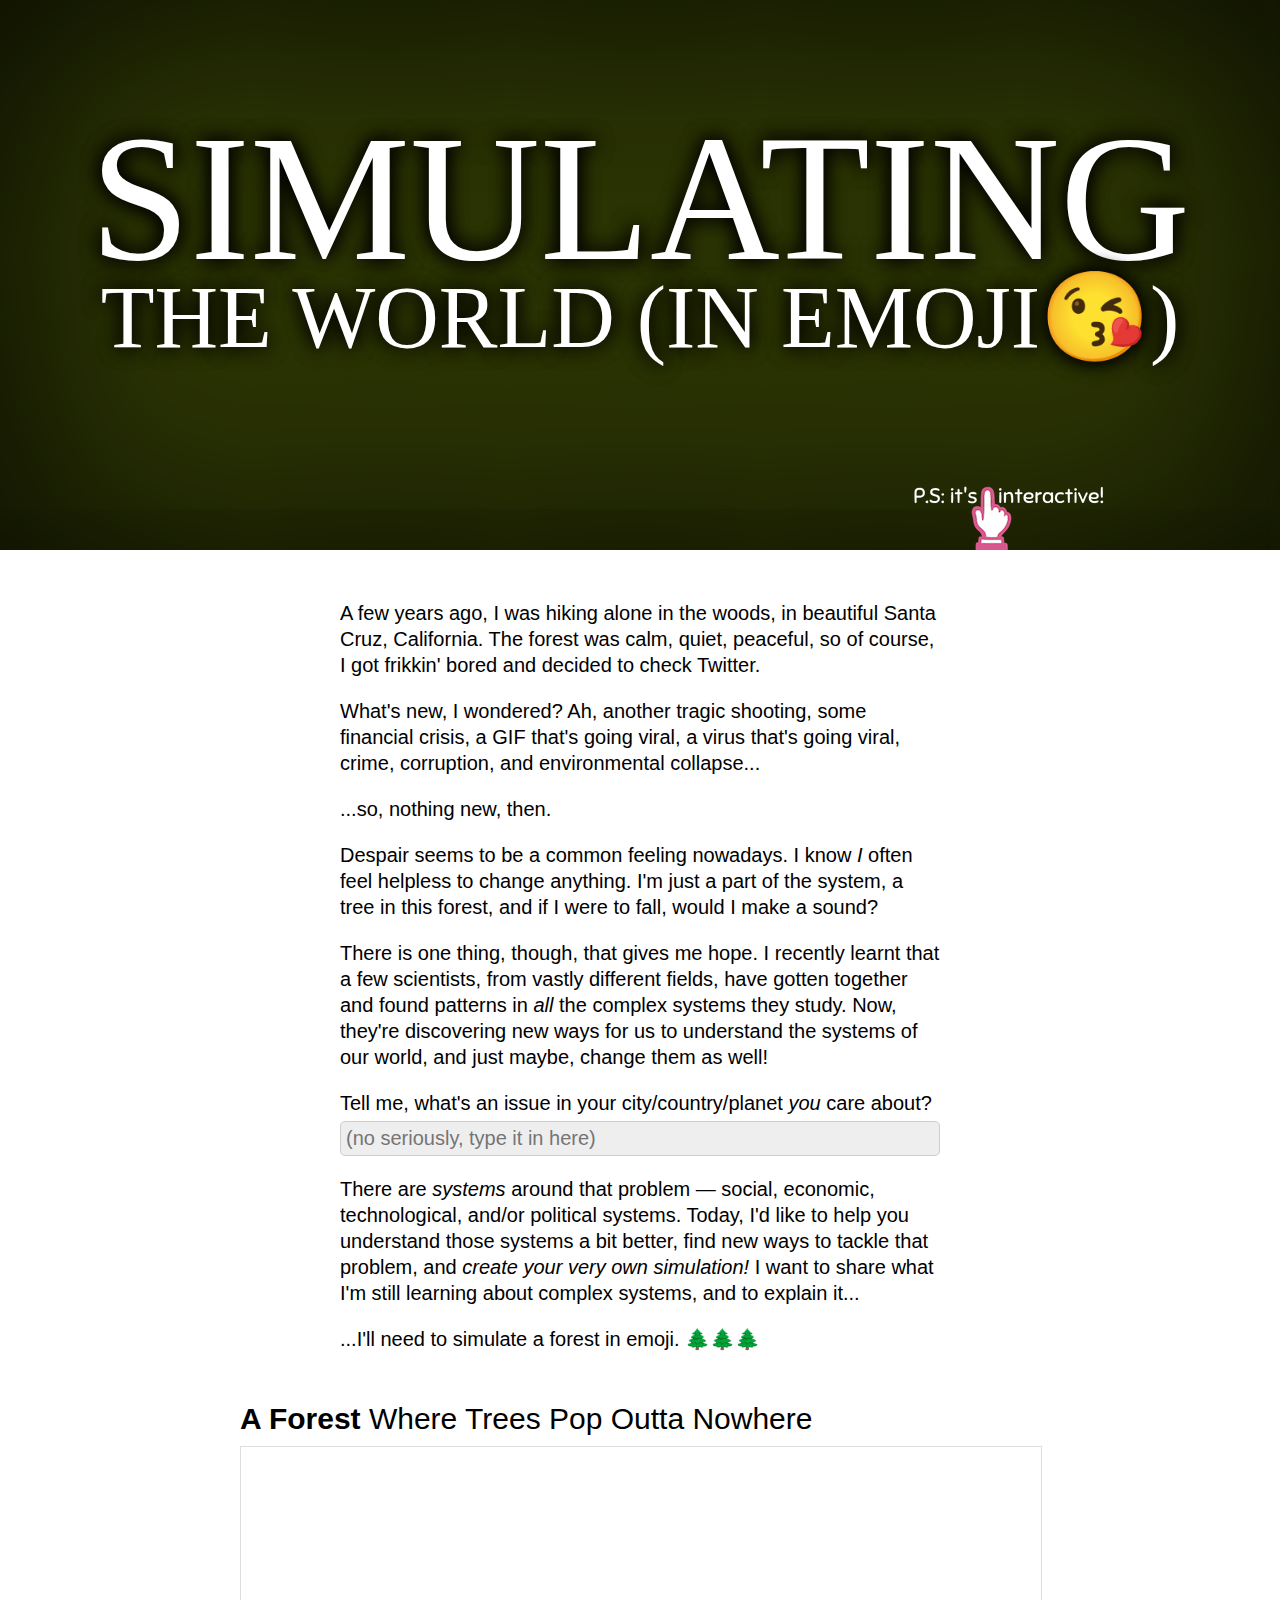
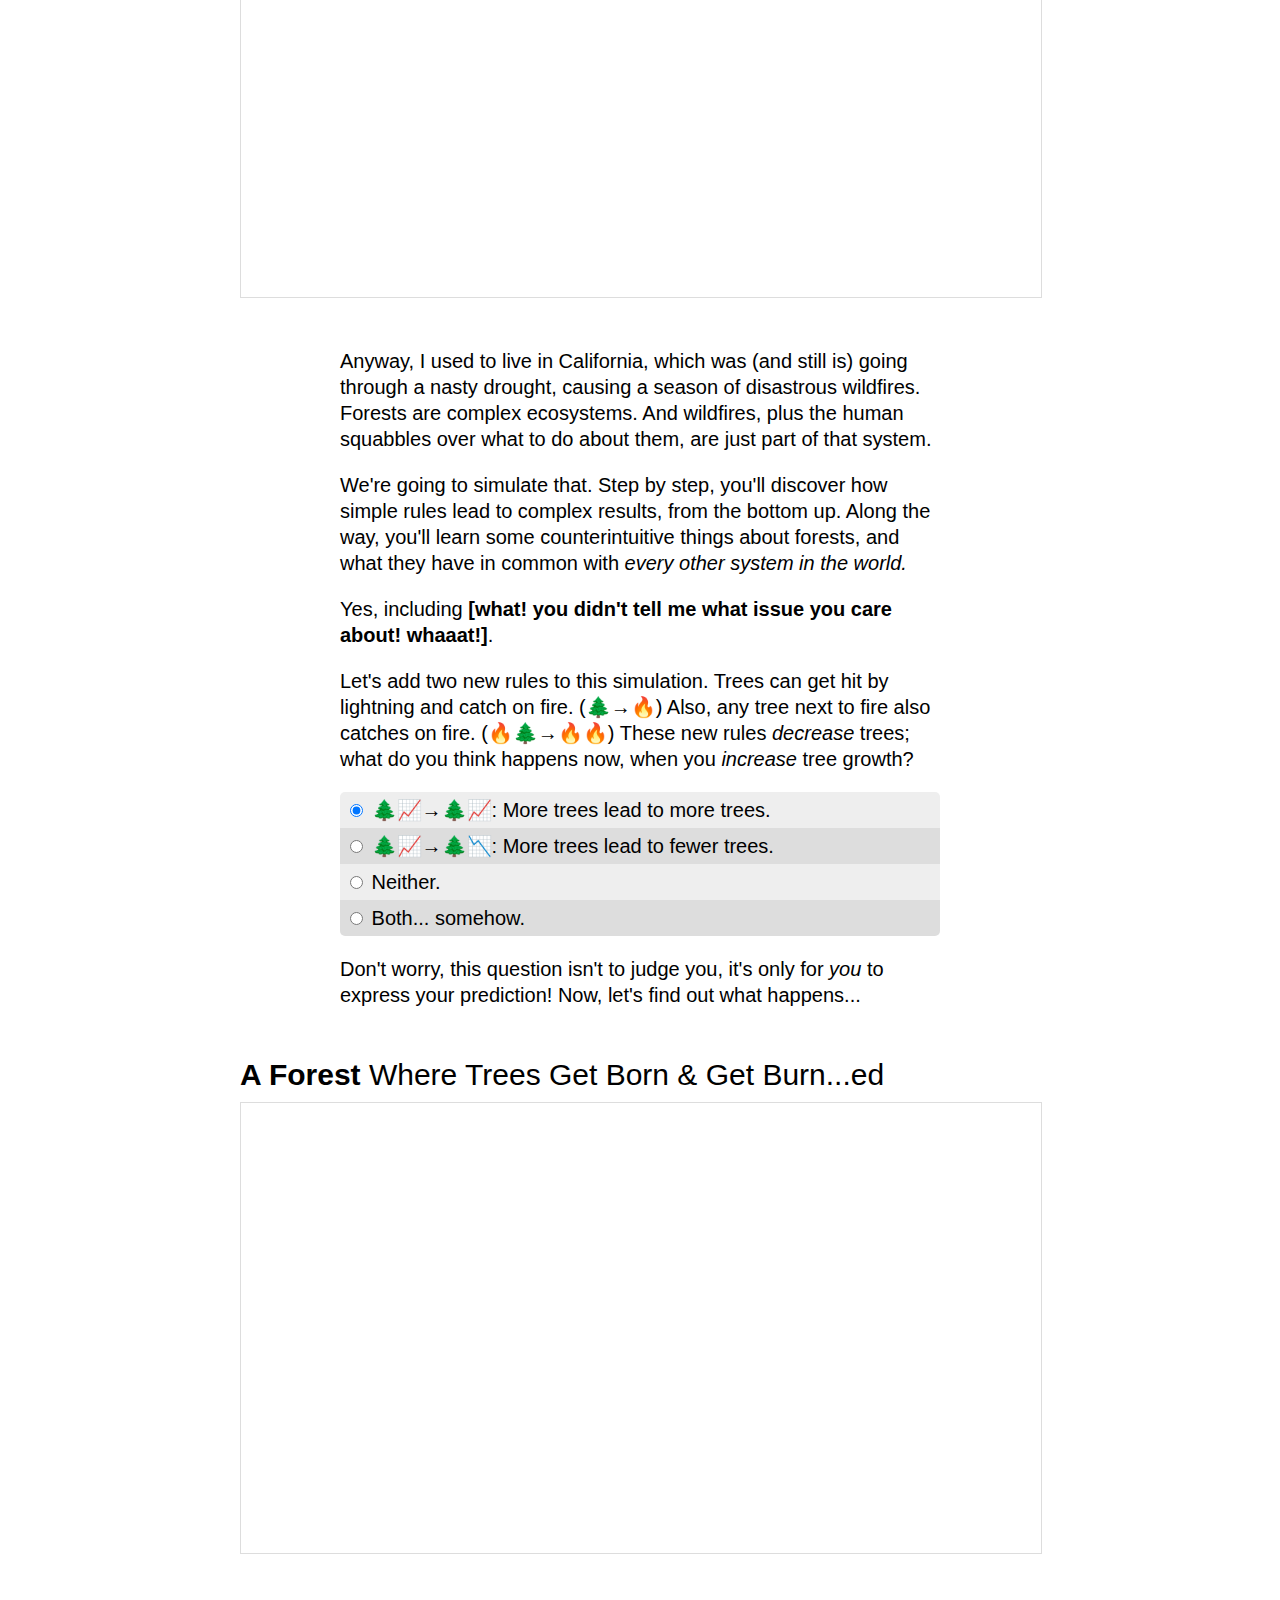
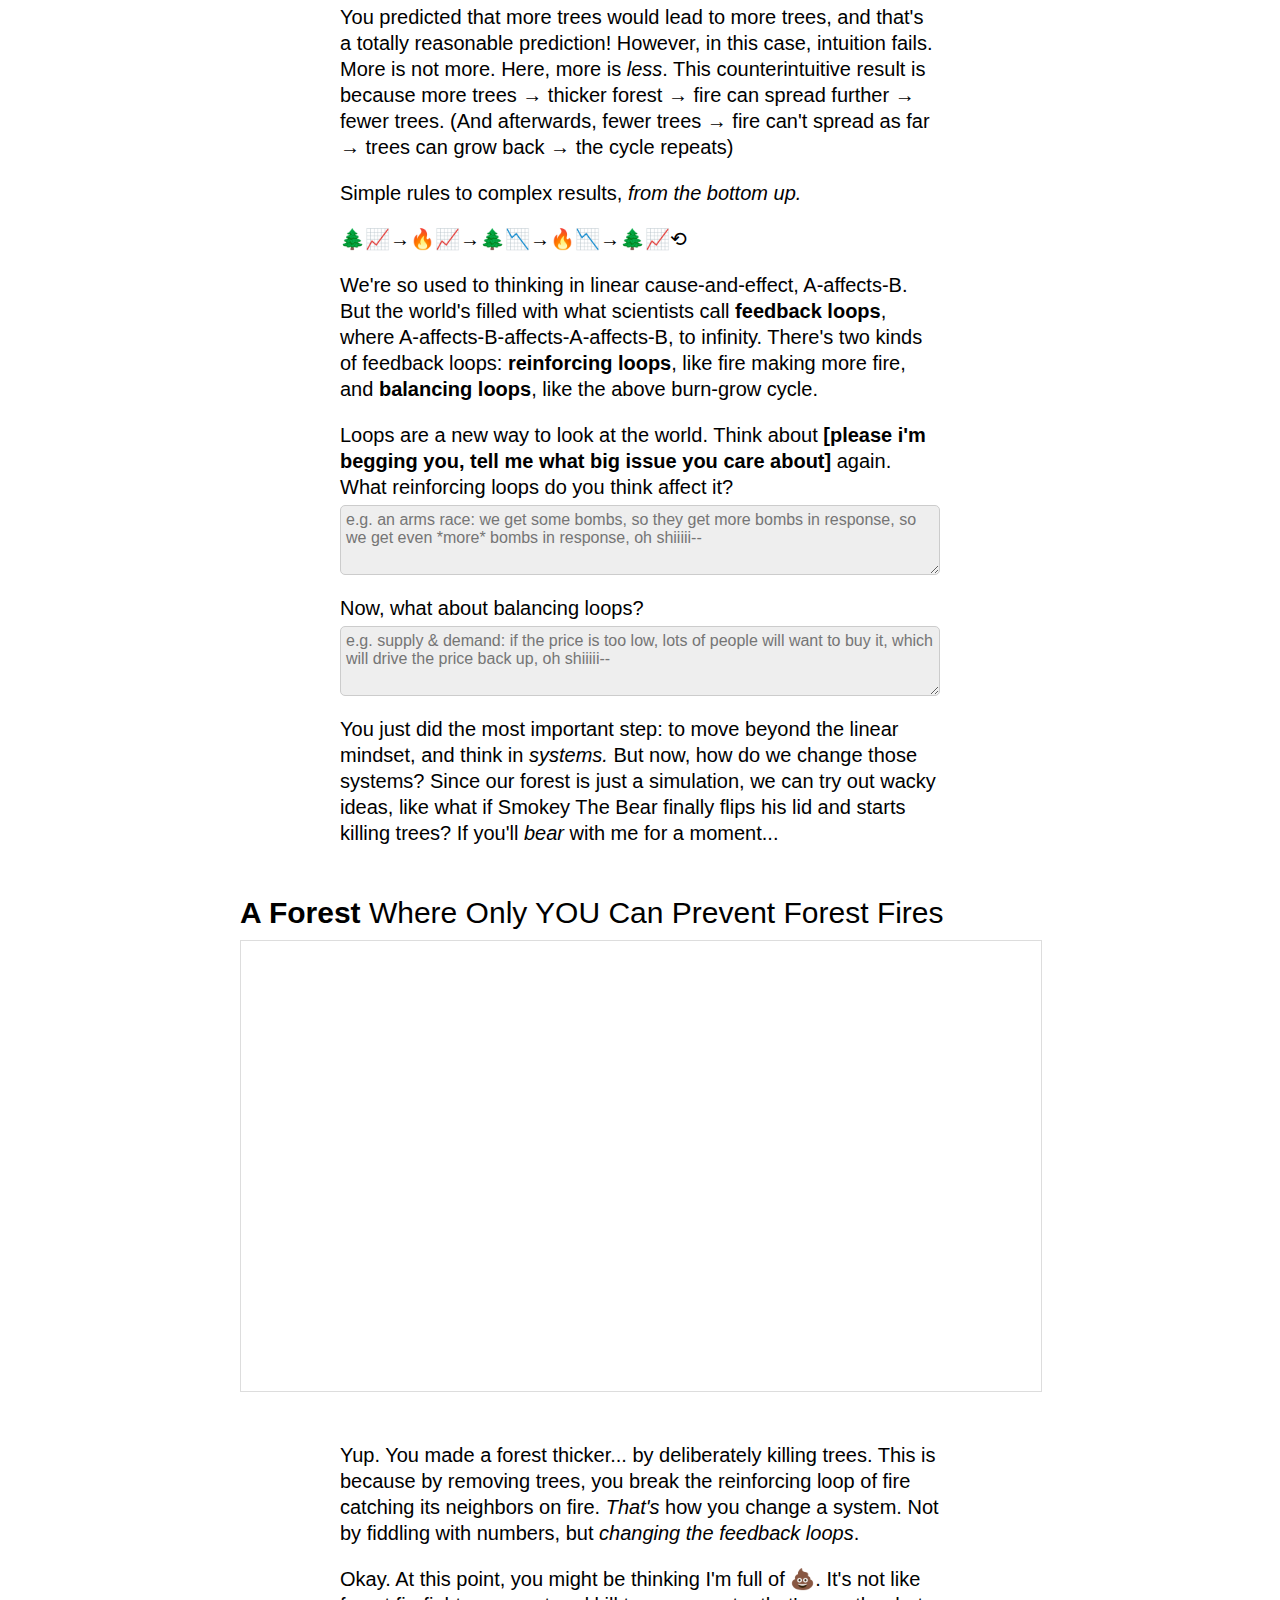
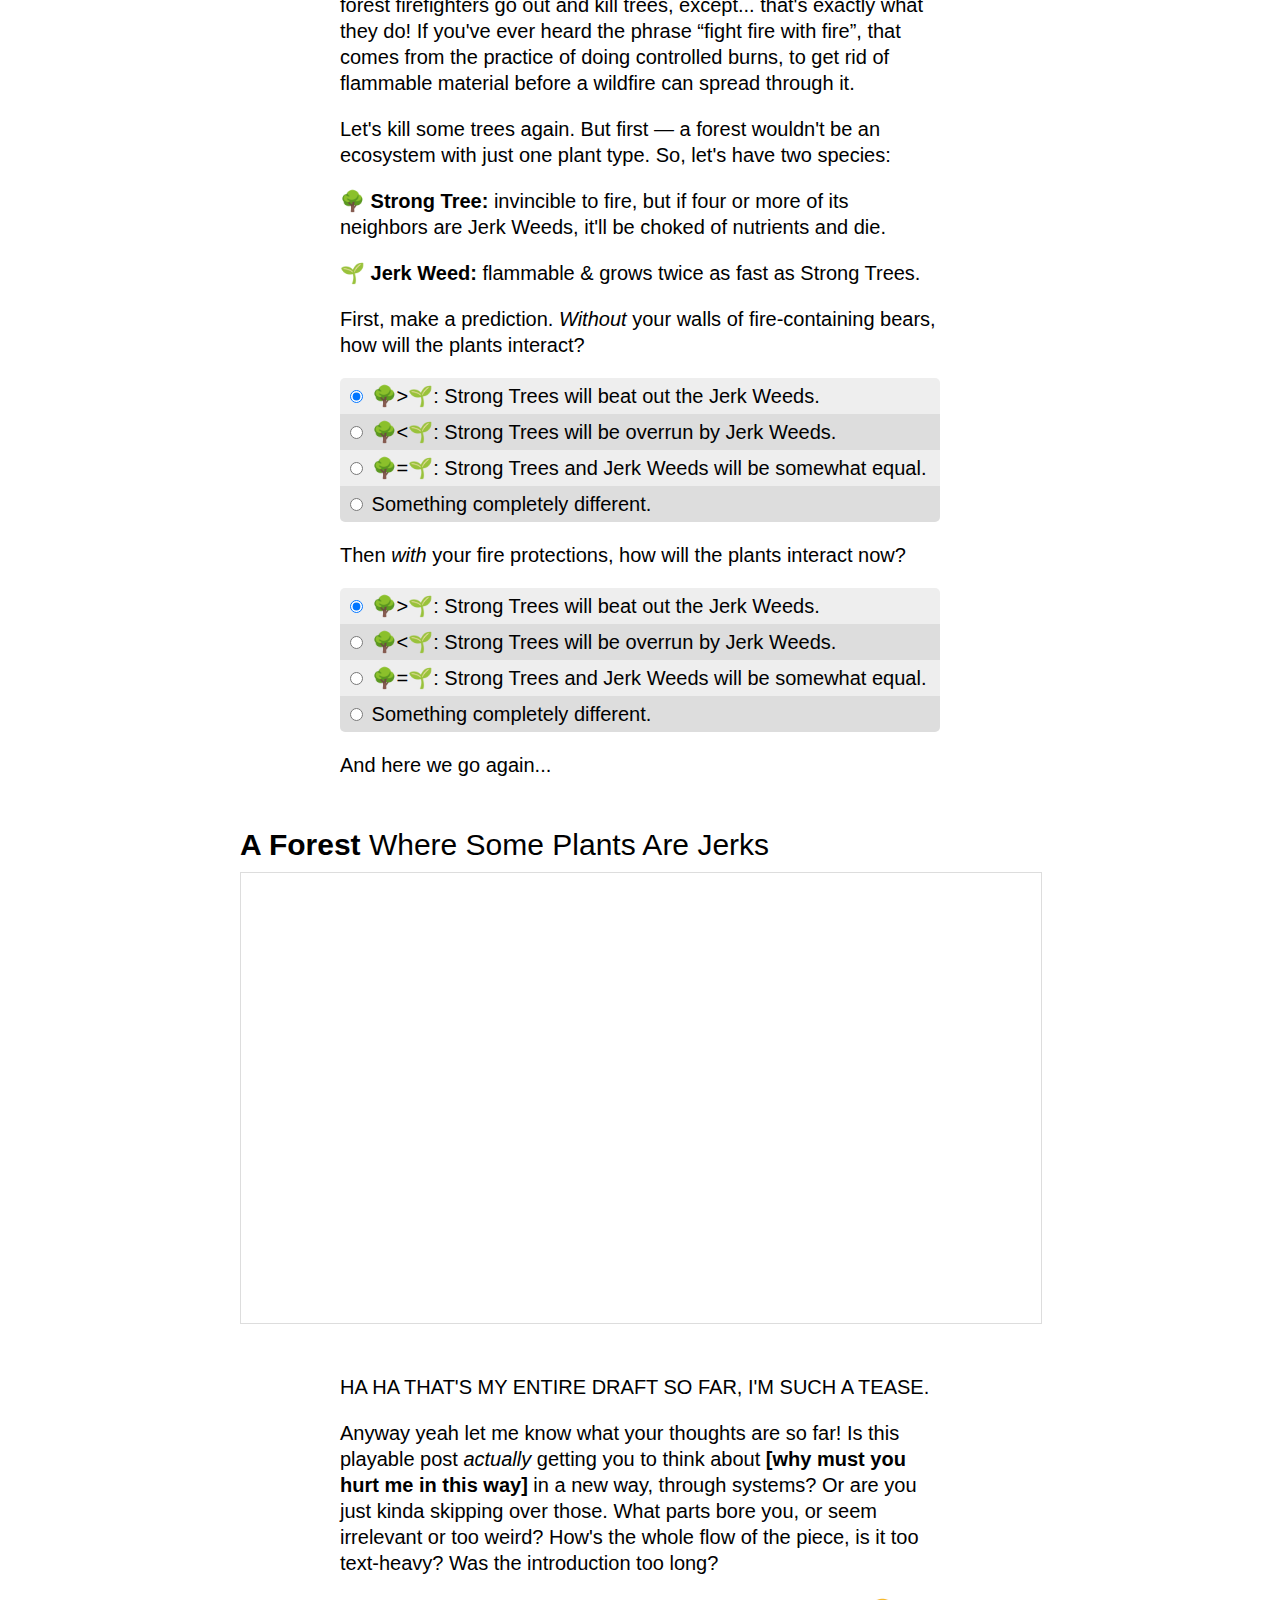
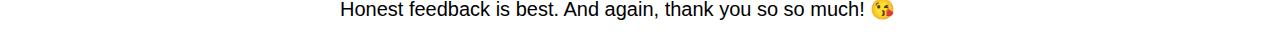
==== index.html @ 1e03908c "play is meta too, and ALL SIMS UPDATED" ====
<!doctype>
<html>
<head>
	
	<!-- Meta -->
	<!--title>See the Forest for the Trees</title-->
	<title>Simulating The World (In Emoji)</title>
	<meta content="text/html;charset=utf-8" http-equiv="Content-Type">
	<meta content="utf-8" http-equiv="encoding">
	<link rel="icon" type="image/png" href="favicon.png">

	<!-- Styles -->
	<link rel="stylesheet" type="text/css" href="styles/index.css">

</head>
<body>

<!-- SPLASH SCREEN -->
<div class="splash" style="background: hsla(72, 87%, 11%, 1);">
	
	<iframe src="model?local=splash/intro&controls=no"></iframe>
	<div style="width:100%; height:100%; box-shadow: inset 0 0 200px rgba(0,0,0,1);"></div>

	<!--div style="font-size:125px; top:130px;">
		SEE THE FOREST
	</div>
	<div style="font-size:90px; top:250px;">
		FOR THE TREES
	</div-->

	<div style="font-size: 180px;top: 95px;">
		SIMULATING
	</div>
	<div style="font-size: 88px;top: 265px;">
		THE WORLD
		(IN EMOJI😘)
	</div>

	<div id="splash_hand_container">
		<div id="splash_hand"></div>
	</div>

</div>

<!-- MAIN ESSAY -->
<div class="words">

<p>
A few years ago, I was hiking alone in the woods,
in beautiful Santa Cruz, California.
The forest was calm, quiet, peaceful, so of course,
I got frikkin' bored and decided to check Twitter.
</p>

<p>
What's new, I wondered?
Ah, another tragic shooting,
some financial crisis,
a GIF that's going viral,
a virus that's going viral,
crime, corruption, and environmental collapse...
</p>

<p>
...so, nothing new, then.
</p>

<!--

IS THE INTRO TOO LONG?
Try long first, then cut down.
Cut it IF "too long" OR doesn't react emotionally, ground it emotionally.

-->

<p>
Despair seems to be a common feeling nowadays.
I know <i>I</i> often feel helpless to change anything.
I'm just a part of the system,
a tree in this forest, and if I were to fall,
would I make a sound?
</p>

<p>
There is one thing, though, that gives me hope.
I recently learnt that a few scientists, from vastly different fields,
have gotten together and found patterns
in <i>all</i> the complex systems they study.
Now, they're discovering new ways for us
to understand the systems of our world,
and just maybe, change them as well!
</p>

<p>
Tell me, what's an issue in your city/country/planet <i>you</i> care about?
<br>
<input type="text"
	name="your_issue" class="reader_input"
	placeholder="(no seriously, type it in here)"></input>
</p>

<p>
There are <i>systems</i> around that problem &mdash;
social, economic, technological, and/or political systems.
Today, I'd like to help you understand those systems a bit better,
find new ways to tackle that problem,
and <i>create your very own simulation!</i>
I want to share what I'm still learning about complex systems,
and to explain it...
</p>

<p>
...I'll need to simulate a forest in emoji.
🌲🌲🌲
</p>

</div>

<div class="example">
	<div id="title">
		<b>A Forest</b> Where Trees Pop Outta Nowhere
	</div>
	<iframe src="model?local=forest/0_growth&save=no"></iframe>
</div>

<div class="words">

<p>
Anyway, I used to live in California,
which was (and still is) going through a nasty drought,
causing a season of disastrous wildfires.
Forests are complex ecosystems.
And wildfires,
plus the human squabbles over what to do about them,
are just part of that system.
</p>

<p>
We're going to simulate that.
Step by step,
you'll discover how simple rules lead to complex results,
from the bottom up.
<!--<b>“Emergence”</b>,
as it's called.-->
Along the way,
you'll learn some counterintuitive things about
forests, and what they have in common with
<i>every other system in the world.</i>
</p>

<p>
Yes, including
<span name="your_issue" class="reader_output"
	placeholder="<b>[what! you didn't tell me what issue you care about! whaaat!]</b>"></span>.
</p>

<p>
Let's add two new rules to this simulation.
Trees can get hit by lightning and catch on fire.
(🌲&rarr;🔥)
Also, any tree next to fire also catches on fire.
(🔥🌲&rarr;🔥🔥)
These new rules <i>decrease</i> trees;
what do you think happens now, when you <i>increase</i> tree growth?
</p>

<form name="predict_fire" class="reader_choice">
<label>
	<input type="radio" name="prediction" value="more" checked>
	🌲📈&rarr;🌲📈: More trees lead to more trees.
</label>
<label>
	<input type="radio" name="prediction" value="less">
	🌲📈&rarr;🌲📉: More trees lead to fewer trees.
</label>
<label>
	<input type="radio" name="prediction" value="none">
	Neither.
</label>
<label>
	<input type="radio" name="prediction" value="both">
	Both... somehow.
</label>
</form>

</p>

<p>
Don't worry, this question isn't to judge you,
it's only for <i>you</i> to express your prediction!
Now, let's find out what happens...
</p>

</div>

<div class="example">
	<div id="title">
		<b>A Forest</b> Where Trees Get Born &amp; Get Burn...ed
	</div>
	<!--div id="description">
		Meow
	</div-->
	<iframe src="model?local=forest/1_fire&save=no"></iframe>
</div>

<div class="words">

<!--

Here's the format:
1. reflect on prediction
2. new idea
3. apply idea // prediction or freeform text.

-->

<p name="predict_fire" class="reader_reflect">

<span value="more">
You predicted that more trees would lead to more trees,
and that's a totally reasonable prediction!
However, in this case, intuition fails.
More is not more.
Here, more is <i>less</i>.
This counterintuitive result is because
more trees &rarr;
thicker forest &rarr;
fire can spread further &rarr;
fewer trees.
(And afterwards,
fewer trees &rarr;
fire can't spread as far &rarr;
trees can grow back &rarr;
the cycle repeats)
</span>

<span value="less">
You said that more trees would lead to <i>fewer</i> trees.
Clever! However, your prediction only came half-true.
I assume you figured out that
more trees &rarr;
thicker forest &rarr;
fire can spread further &rarr;
fewer trees.
But this logic goes further:
fewer trees &rarr;
fire can't spread as far &rarr;
trees can grow back &rarr;
the cycle repeats,
and the higher the growth rate,
the more extreme the cycle is.
</span>

<span value="none">
You predicted that more trees would lead to...
neither more trees nor fewer trees.
Heh, you must've thought I was giving you a trick question.
Well, I mean, I was.
Anyway, it turns out increasing the growth rate
would create a cycle of more <i>and</i> less trees.
More trees &rarr;
thicker forest &rarr;
fire spreads further &rarr;
fewer trees &rarr;
fire spreads less &rarr;
more trees grow back &rarr;
repeat cycle.
</span>

<span value="both">
You predicted that more trees would lead to...
both more <i>and</i> less trees?
That makes no sense.
And yet, you're totally right!
Increasing the growth rate
creates a cycle of more <i>and</i> less trees.
More trees &rarr;
thicker forest &rarr;
fire spreads further &rarr;
fewer trees &rarr;
fire spreads less &rarr;
more trees grow back &rarr;
the cycle repeats,
and the higher the growth rate,
the more extreme the cycle is.
</span>

</p>

<p>
Simple rules to complex results, <i>from the bottom up.</i>
</p>

<p>
🌲📈&rarr;🔥📈&rarr;🌲📉&rarr;🔥📉&rarr;🌲📈⟲
</p>

<p>
We're so used to thinking in linear cause-and-effect,
A-affects-B.
But the world's filled
with what scientists call <b>feedback loops</b>,
where A-affects-B-affects-A-affects-B, to infinity.
There's two kinds of feedback loops:
<b>reinforcing loops</b>,
like fire making more fire,
and
<b>balancing loops</b>,
like the above burn-grow cycle.
</p>

<p>
Loops are a new way to look at the world.
Think about <span name="your_issue" class="reader_output"
	placeholder="<b>[please i'm begging you, tell me what big issue you care about]</b>"></span> again.
What reinforcing loops do you think affect it?
<br>
<textarea style="font-size:16px; height:70px;"
	name="reinforcing_loop" class="reader_input"
	placeholder="e.g. an arms race: we get some bombs, so they get more bombs in response, so we get even *more* bombs in response, oh shiiiii--"></textarea>
</p>

<p>
Now, what about balancing loops?
<br>
<textarea style="font-size:16px; height:70px;"
	name="balancing_loop" class="reader_input"
	placeholder="e.g. supply & demand: if the price is too low, lots of people will want to buy it, which will drive the price back up, oh shiiiii--"></textarea>
</p>
</p>

<p>
You just did the most important step:
to move beyond the linear mindset, and think in <i>systems.</i>
But now, how do we change those systems?
Since our forest is just a simulation, we can try out wacky ideas,
like what if Smokey The Bear finally flips his lid and starts killing trees?
If you'll <i>bear</i> with me for a moment...
</p>

</div>

<div class="example">
	<div id="title">
		<b>A Forest</b> Where Only YOU Can Prevent Forest Fires
	</div>
	<iframe src="model?local=forest/2_bears&save=no"></iframe>
</div>

<div class="words">

<p>
Yup.
You made a forest thicker...
by deliberately killing trees.
This is because by removing trees,
you break the reinforcing loop of
fire catching its neighbors on fire.
<i>That's</i> how you change a system.
Not by fiddling with numbers,
but <i>changing the feedback loops</i>.
</p>

<p>
Okay. At this point, you might be thinking I'm full of 💩.
It's not like forest firefighters
go out and kill trees,
except... that's exactly what they do!
If you've ever heard the phrase
“fight fire with fire”,
that comes from the practice of
doing controlled burns,
to get rid of flammable material
before a wildfire can spread through it.
</p>

<p>
Let's kill some trees again.
But first &mdash;
a forest wouldn't be an ecosystem with just one plant type.
So, let's have two species:
</p>

<p>
🌳 <b>Strong Tree:</b>
invincible to fire, but if four or more of its neighbors are Jerk Weeds,
it'll be choked of nutrients and die.
</p>

<p>
🌱 <b>Jerk Weed:</b>
flammable &amp; grows twice as fast as Strong Trees.
</p>

<p>
First, make a prediction.
<i>Without</i> your walls of fire-containing bears, how will the plants interact?
</p>

<form name="predict_species_1" class="reader_choice">
<label>
	<input type="radio" name="prediction" value="tree" checked>
	🌳&gt;🌱: Strong Trees will beat out the Jerk Weeds.
</label>
<label>
	<input type="radio" name="prediction" value="weed">
	🌳&lt;🌱: Strong Trees will be overrun by Jerk Weeds.
</label>
<label>
	<input type="radio" name="prediction" value="same">
	🌳=🌱: Strong Trees and Jerk Weeds will be somewhat equal.
</label>
<label>
	<input type="radio" name="prediction" value="what">
	Something completely different.
</label>
</form>

<p>
Then <i>with</i> your fire protections,
how will the plants interact now?
</p>

<form name="predict_species_2" class="reader_choice">
<label>
	<input type="radio" name="prediction" value="tree" checked>
	🌳&gt;🌱: Strong Trees will beat out the Jerk Weeds.
</label>
<label>
	<input type="radio" name="prediction" value="weed">
	🌳&lt;🌱: Strong Trees will be overrun by Jerk Weeds.
</label>
<label>
	<input type="radio" name="prediction" value="same">
	🌳=🌱: Strong Trees and Jerk Weeds will be somewhat equal.
</label>
<label>
	<input type="radio" name="prediction" value="what">
	Something completely different.
</label>
</form>

<p>
And here we go again...
</p>

</div>

<div class="example">
	<div id="title">
		<b>A Forest</b> Where Some Plants Are Jerks
	</div>
	<iframe src="model?local=forest/3_plants&save=no"></iframe>
</div>

<div class="words">

<p>
HA HA THAT'S MY ENTIRE DRAFT SO FAR, I'M SUCH A TEASE.
</p>

<p>
Anyway yeah let me know what your thoughts are so far!
Is this playable post <i>actually</i> getting you to think about
<span name="your_issue" class="reader_output"
	placeholder="<b>[why must you hurt me in this way]</b>"></span>
in a new way, through systems?
Or are you just kinda skipping over those.
What parts bore you, or seem irrelevant or too weird?
How's the whole flow of the piece, is it too text-heavy?
Was the introduction too long?
</p>

<p>
Honest feedback is best.
And again, thank you so so much! 😘
</p>

</div>

<!--

<p>
[your prediction for WITHOUT you]
<br>
Simulations to do what the human head can't.
</p>

<p>
[word: SELF-ORGANIZATION. From the bottom up. Schools of fish, etc.]
</p>

<p>
[your prediction for WITH you]
<br>
THIS IS AN ACTUAL PROBLEM FOREST FIREFIGHTERS FACE.
<br>
Tradeoffs in policy, through simulation and modeling.
</p>

<p>
[So far, just playing WITHIN Sim, now play WITH sim. 
We're getting close to you being able to MAKE YOUR OWN SIM OF _X_.
Get practice creating solutions,
and understanding what loops you'd be breaking,
or changing, how it ripples through the system.]
</p>

</div>

<div class="example">
	<div id="title">
		<b>A Forest</b> Where Someone Put You In Charge, Good Luck
	</div>
	<iframe src="mode?local=forest&save=no"></iframe>
</div>

<div class="words">

<p>
meow
</p>

<p>
meow
</p>

</div>

<!-- DIVERSE EXAMPLES ->
<div class="example">
	<iframe src="mode?local=forest&save=no"></iframe>
</div>

<div class="words">

<p>
meow
</p>

<p>
meow
</p>

<!-- THE BIG DAMN SANDBOX ->
<div class="example">
	<iframe src="mode?local=forest&save=no"></iframe>
</div>

<div class="words">

<p>
meow
</p>

<p>
meow
</p>


</div>

<!--

NEXT UP:

- create your own solutions!
- a bunch of diverse examples, apply what you've learnt again. // also, some FUN examples.
- A form to reflect on everything you've written // local interactions FIRST.
- THE SANDBOX
- Hype-kill. Some thoughts tying together everything, From The Bottom Up.
- PD & Patreon: From the Bottom Up
- Thanks & Further Reading, Press and Stuff.

// Save If It Starts Paused...
// If you could take snapshots
// and have directional movement & detection
// the simulations could be a LOT more powerful.

-->

</body>
</html>

<!-- SCRIPTS -->
<script src="scripts/index.js"></script>
---- styles/index.css ----
body{
	margin:0;

	font-family: Helvetica, Arial, sans-serif;
	font-weight: 100;
	font-size: 20px;
	font-weight: 100;

}

b, strong{
	font-weight: bold;
}

/** THE TITLE **/
.splash{

	background: #000;
	overflow: hidden;

	position: relative;
	width: 100%;
	height: 550px;
	margin-bottom: 50px;

}
.splash > div{
	
	width: 100%;
	min-width: 960px;
	position: absolute;
	height: 1em;

	color: #fff;
	text-align: center;
	font-family: 'Sniglet';

	text-shadow: 0px 0px 20px #000, 0px 0px 20px #000;

	pointer-events:none;

}
.splash > iframe{
	position: absolute;
	left:-25px;
	width: 1500px;
	height: 100%;
	border: none;
}
#splash_hand_container{
	bottom: 0;
    height: 75px;
}
#splash_hand{
	margin: 0 auto;
    width: 200px;
    height: 75px;
    background: url(its_interactive.png);
    position: relative;
    left: 370px;
}

/** THE ESSAY **/
.words{
	width: 600px;
	margin: 25px auto;
	line-height: 1.3em;
}

/** QUESTIONS **/
.words .reader_input{
	width: 100%;
	font-family: Helvetica, Arial, sans-serif;
	background: #eee;
	font-size: 20px;
	font-weight: 100;
	padding: 5px;
	border: 1px solid #ccc;
	border-radius: 5px;
	color:#333;
	margin-top:5px;
}
.words .reader_choice{
	overflow: hidden;
	border-radius: 5px;
}
.words .reader_choice label{
	display: block;
	width: 100%;
	padding: 5px;
	cursor: pointer;
}
.words .reader_choice label:nth-child(odd){
	background: #eee;
}
.words .reader_choice label:nth-child(even){
	background: #ddd;
}
.words .reader_reflect span:nth-child(n+2){
	display: none;
}

/** EXAMPLES **/
.example{
	width: 800px;
	margin: 50px auto;
}
.example div#title{
	font-size: 30px;
}
.example div#description, .example div#afterword{
	font-size: 17px;
	color: #888;
	margin: 5px 0 15px 0;
	line-height: 1.5em;
}
.example div#description > div{
	height: 10px;
}
.example iframe{
	width: 800px;
	height: 450px;
	border: 1px solid #ddd;
	display: block;
	margin: 0;
	margin-top: 10px;
}

/** THE HEADERS **/
.fancy_header{
	width:100%;
	height: 1em;
	padding: 30px 0 50px 0;
	background:#000;
	color:#fff;
	text-align:center;
	font-size: 50px;
	margin: 50px 0;
	font-family: 'Sniglet';
}

/** CREDITS **/
#credits{
	background:#222;
	width:100%;
	height:500px;
}

/** SOCIAL **/
#social{
	background: #eee;
	width:100%;
	height:100px;
}


/** JOKE **/
#joke_divider{
	margin-bottom:1000px;
}
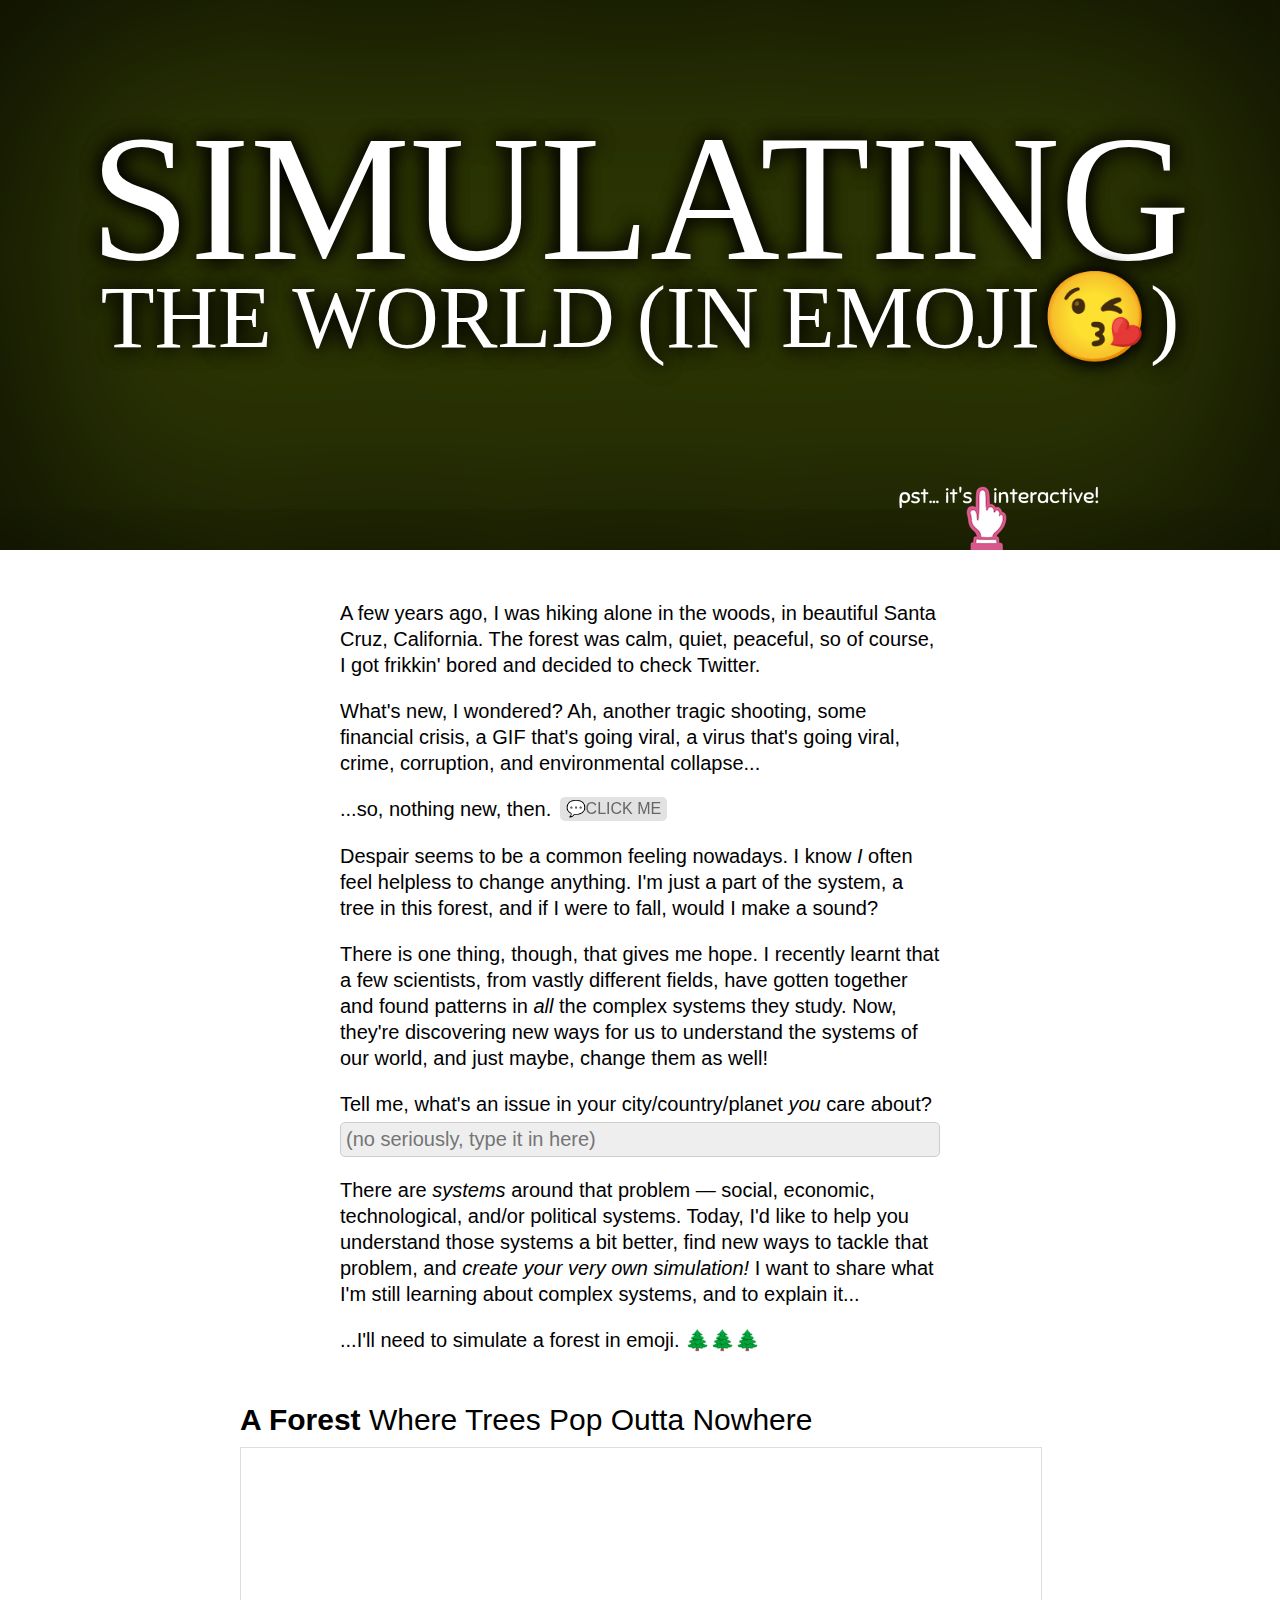
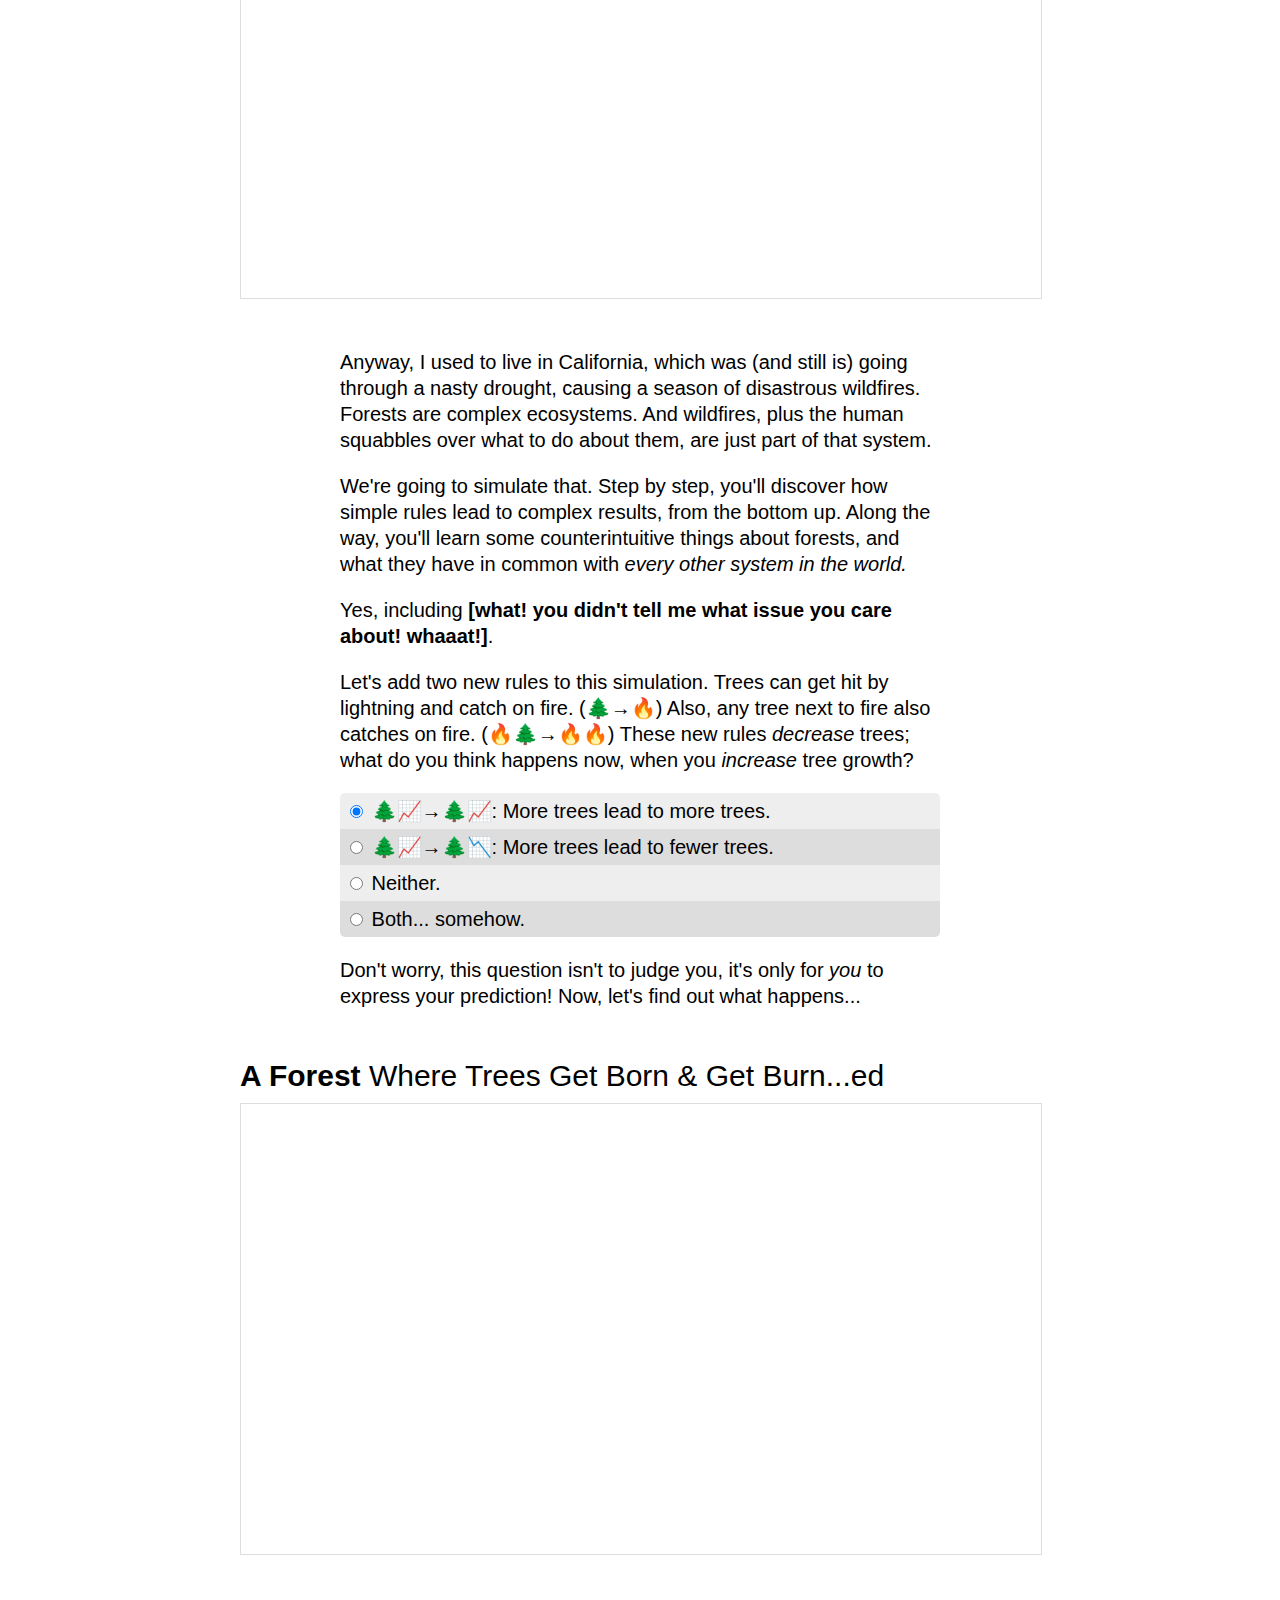
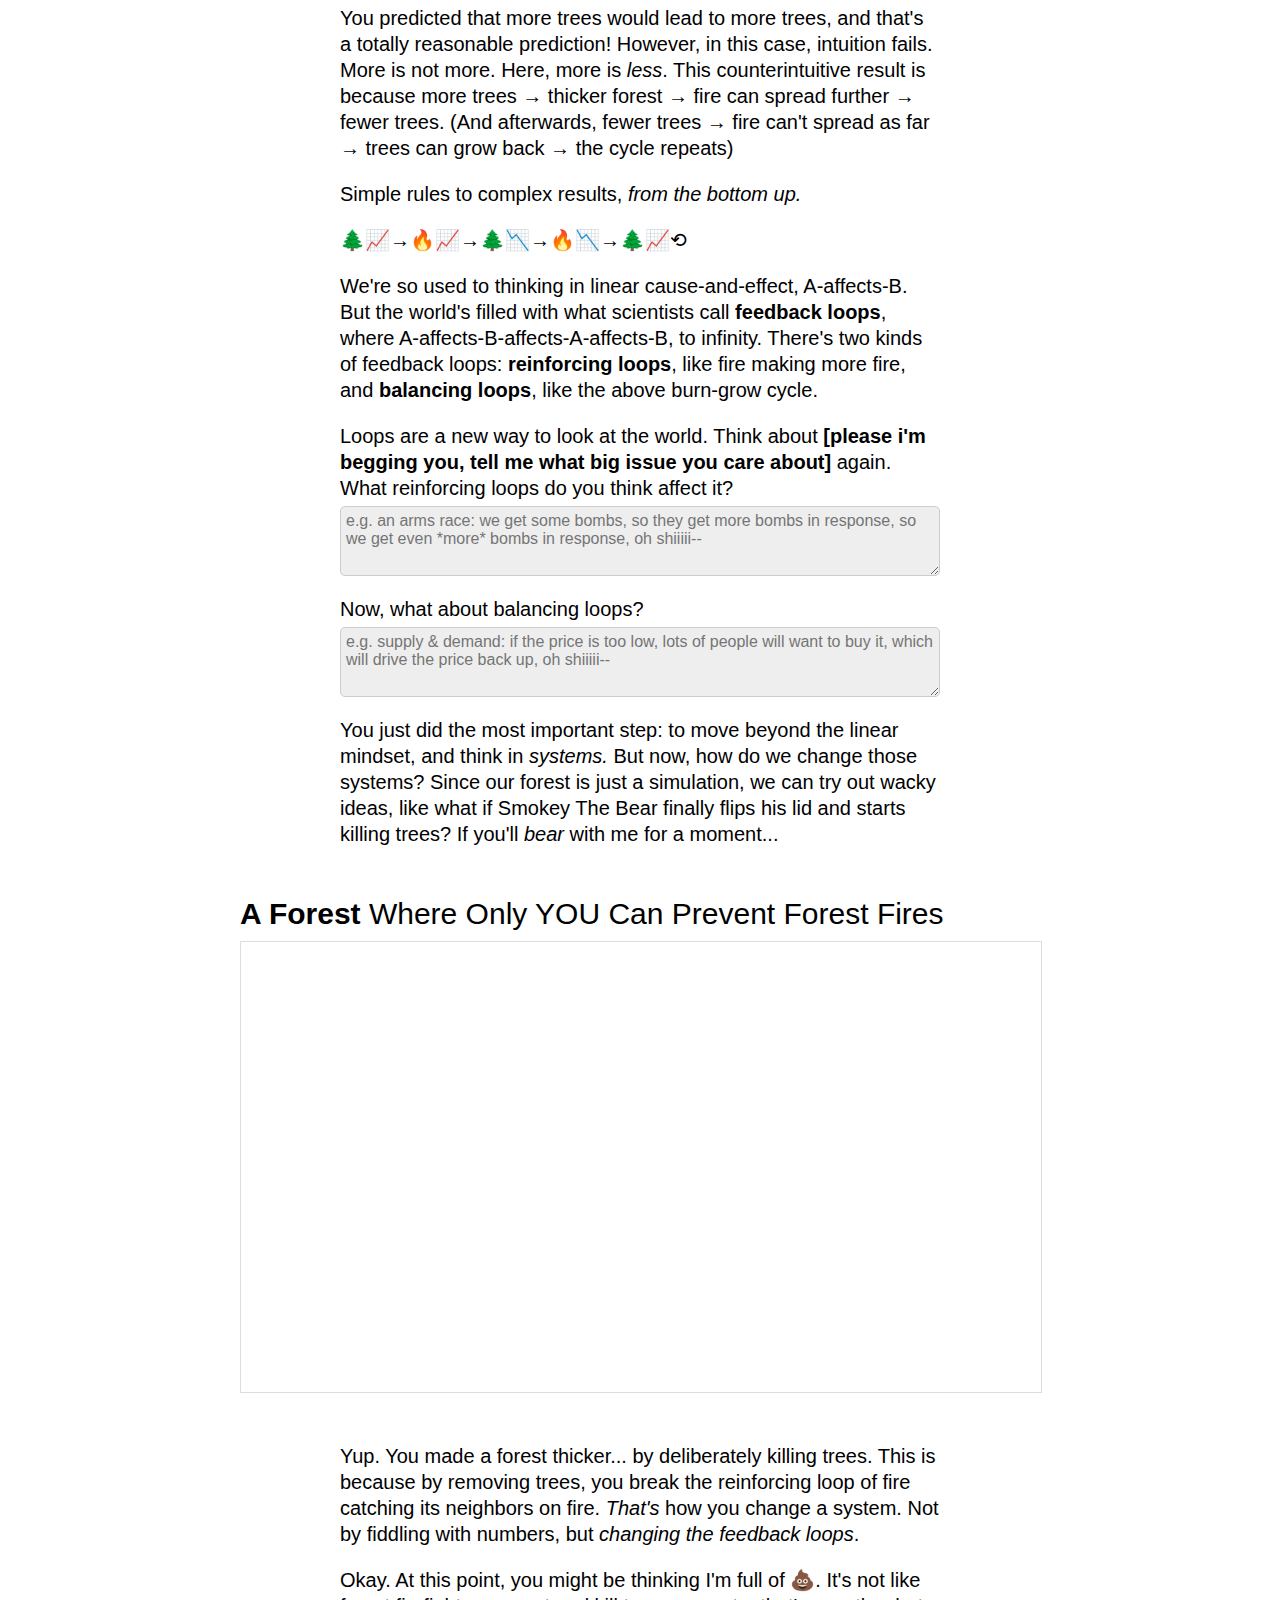
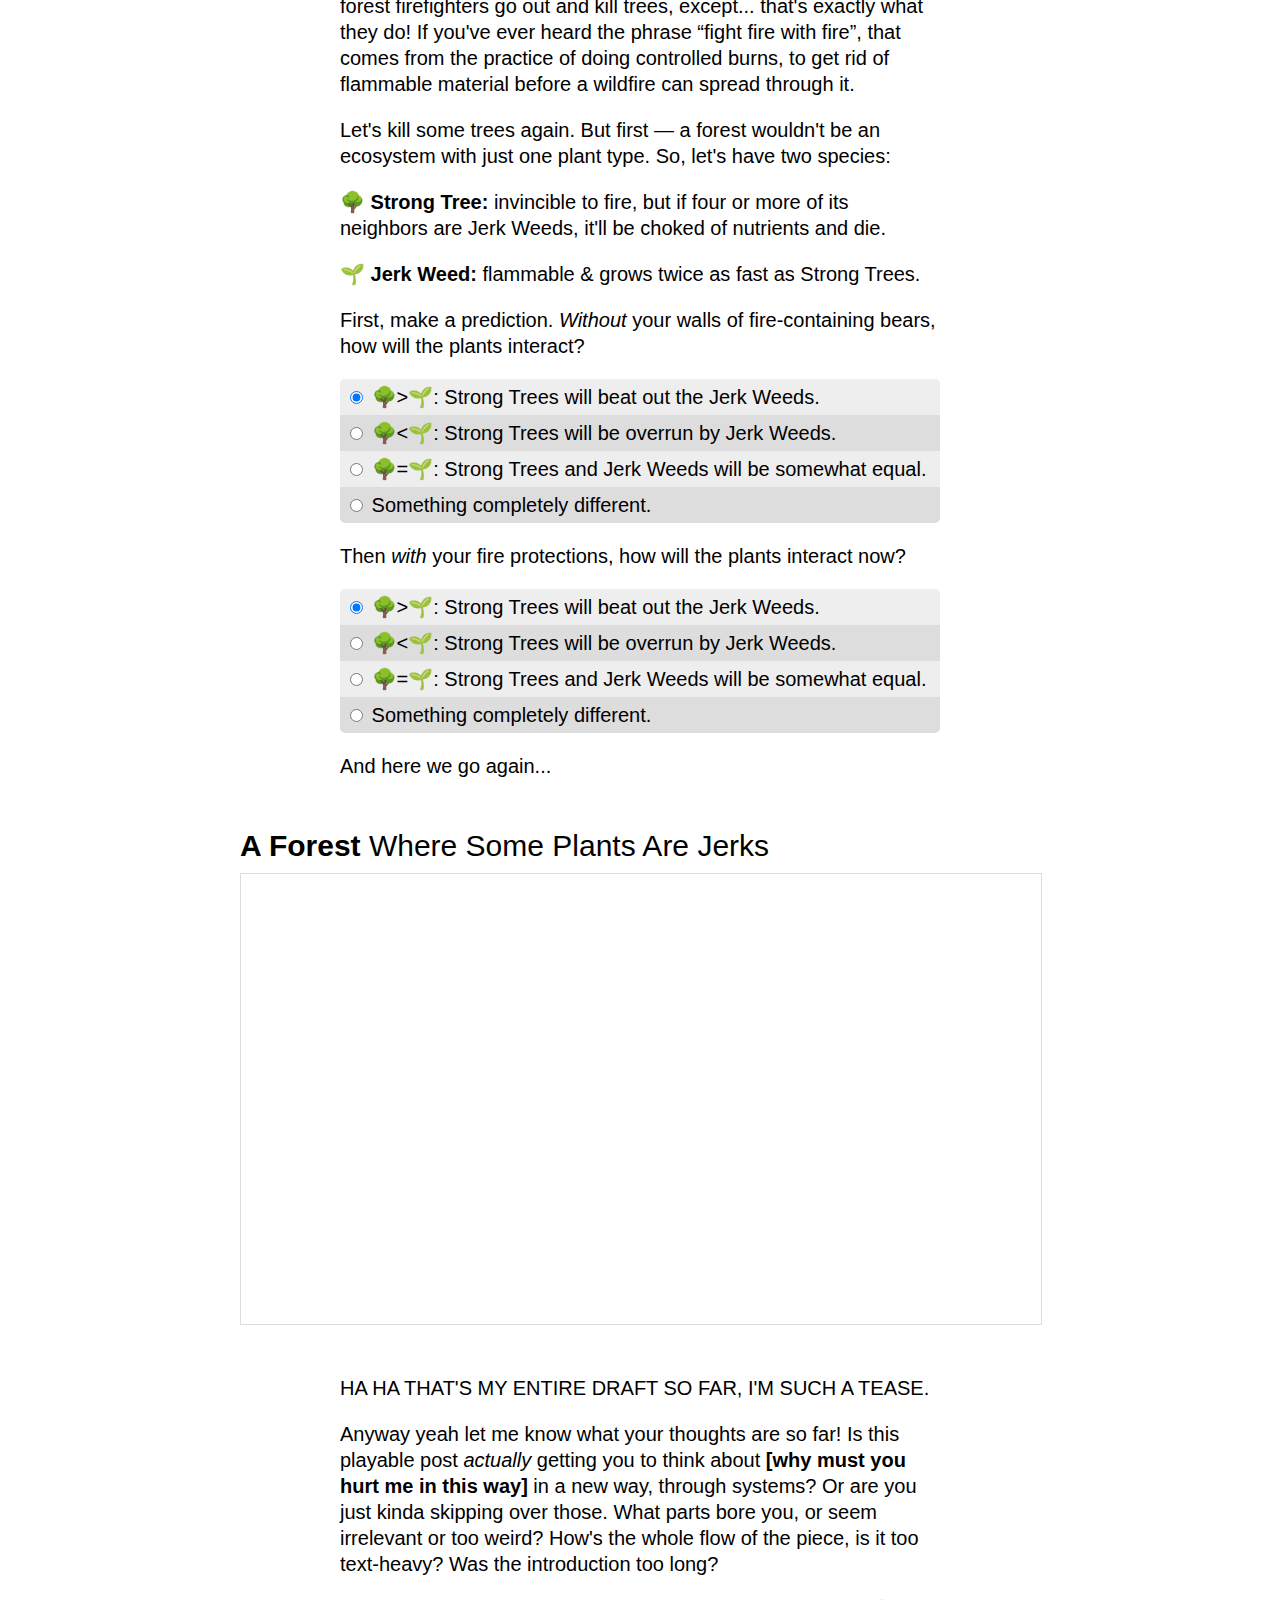
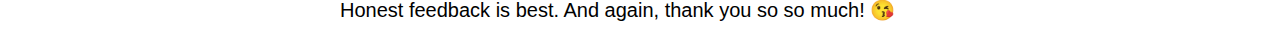
==== commit 349e671f: "bigfoot" ====
--- a/index.html
+++ b/index.html
@@ -11,6 +11,8 @@
 
 	<!-- Styles -->
 	<link rel="stylesheet" type="text/css" href="styles/index.css">
+	<link rel="stylesheet" type="text/css" href="styles/bigfoot-default.css">
+	<link rel="stylesheet" type="text/css" href="styles/bigfoot-mod.css">
 
 </head>
 <body>
@@ -63,6 +65,9 @@
 
 <p>
 ...so, nothing new, then.
+<sup id="fnref:1" label="CLICK ME">
+    <a href="#fn:1" rel="footnote">1</a>
+</sup>
 </p>
 
 <!--
@@ -579,8 +584,20 @@
 
 -->
 
+
+<!-- FOOTNOTES -->
+<div class="footnotes"><ol>
+    <li class="footnote" id="fn:1">
+    	ha ha, i am a test footnote.
+    	<br>
+    	optional shenanigans.
+    </li>
+</ol></div>
+
 </body>
 </html>
 
 <!-- SCRIPTS -->
+<script src="scripts/jquery-1.8.3.min.js"></script>
+<script src="scripts/bigfoot.js"></script>
 <script src="scripts/index.js"></script>--- a/styles/index.css
+++ b/styles/index.css
@@ -53,11 +53,11 @@
 }
 #splash_hand{
 	margin: 0 auto;
-    width: 200px;
+    width: 210px;
     height: 75px;
     background: url(its_interactive.png);
     position: relative;
-    left: 370px;
+    left: 360px;
 }
 
 /** THE ESSAY **/
--- a/styles/bigfoot-default.css
+++ b/styles/bigfoot-default.css
@@ -0,0 +1,249 @@
+.bigfoot-footnote__button {
+  position: relative;
+  z-index: 5;
+  top: -0.1em;
+  box-sizing: border-box;
+  -moz-box-sizing: border-box;
+  display: inline-block;
+  padding: 0.35em;
+  margin: 0 0.1em 0 0.2em;
+  border: none;
+  border-radius: 0.3em;
+  cursor: pointer;
+  background-color: rgba(110, 110, 110, 0.2);
+  -webkit-backface-visibility: hidden;
+          backface-visibility: hidden;
+  font-size: 1rem;
+  line-height: 0;
+  vertical-align: middle;
+  text-decoration: none;
+  -webkit-font-smoothing: antialiased;
+  -webkit-transition-property: background-color;
+          transition-property: background-color;
+  -webkit-transition-duration: 0.25s;
+          transition-duration: 0.25s;
+}
+.bigfoot-footnote__button:hover, .bigfoot-footnote__button:focus {
+  outline: none;
+  background-color: rgba(110, 110, 110, 0.5);
+}
+.bigfoot-footnote__button:active {
+  background-color: rgba(110, 110, 110, 0.5);
+}
+.bigfoot-footnote__button.is-active {
+  background-color: #6e6e6e;
+  -webkit-transition-delay: 0.1s;
+          transition-delay: 0.1s;
+}
+.bigfoot-footnote__button:after {
+  content: '';
+  display: table;
+  clear: both;
+}
+
+.bigfoot-footnote__button__circle {
+  display: inline-block;
+  width: 0.25em;
+  height: 0.25em;
+  margin-right: 0.25em;
+  float: left;
+}
+.bigfoot-footnote__button__circle:last-child {
+  margin-right: 0;
+}
+
+.bigfoot-footnote__container {
+  display: inline-block;
+  position: relative;
+  text-indent: 0;
+}
+
+@media not print {
+  .footnote-print-only {
+    display: none !important;
+  }
+}
+@media print {
+  .bigfoot-footnote,
+  .bigfoot-footnote__button {
+    display: none !important;
+  }
+}
+.bigfoot-footnote {
+  position: absolute;
+  z-index: 10;
+  top: 0;
+  left: 0;
+  display: inline-block;
+  box-sizing: border-box;
+  max-width: 90%;
+  margin: 1.96924em 0;
+  background: #fafafa;
+  opacity: 0;
+  border-radius: 0.5em;
+  border: 1px solid #c3c3c3;
+  box-shadow: 0px 0px 8px rgba(0, 0, 0, 0.3);
+  line-height: 0;
+  -webkit-transition-property: opacity, -webkit-transform;
+          transition-property: opacity, transform;
+  -webkit-transition-duration: 0.25s;
+          transition-duration: 0.25s;
+  -webkit-transition-timing-function: ease;
+          transition-timing-function: ease;
+  -webkit-transform: scale(0.1) translateZ(0);
+          transform: scale(0.1) translateZ(0);
+  -webkit-transform-origin: 50% 0;
+      -ms-transform-origin: 50% 0;
+          transform-origin: 50% 0;
+}
+.bigfoot-footnote.is-positioned-top {
+  top: auto;
+  bottom: 0;
+}
+.bigfoot-footnote.is-active {
+  -webkit-transform: scale(1) translateZ(0);
+          transform: scale(1) translateZ(0);
+  opacity: 0.97;
+}
+.bigfoot-footnote.is-bottom-fixed {
+  position: fixed;
+  bottom: 0;
+  top: auto;
+  left: 0;
+  right: auto;
+  -webkit-transform: translateY(100%);
+      -ms-transform: translateY(100%);
+          transform: translateY(100%);
+  width: 100%;
+  margin: 0;
+  border-radius: 0;
+  opacity: 1;
+  border-width: 1px 0 0;
+  -webkit-transition: -webkit-transform 0.3s ease;
+          transition: transform 0.3s ease;
+}
+.bigfoot-footnote.is-bottom-fixed.is-active {
+  -webkit-transform: translateY(0);
+      -ms-transform: translateY(0);
+          transform: translateY(0);
+}
+.bigfoot-footnote.is-bottom-fixed .bigfoot-footnote__wrapper {
+  margin: 0 0 0 50%;
+  -webkit-transform: translateX(-50%);
+      -ms-transform: translateX(-50%);
+          transform: translateX(-50%);
+  max-width: 100%;
+}
+.bigfoot-footnote.is-bottom-fixed .bigfoot-footnote__wrapper,
+.bigfoot-footnote.is-bottom-fixed .bigfoot-footnote__content {
+  border-radius: 0;
+}
+.bigfoot-footnote.is-bottom-fixed .bigfoot-footnote__tooltip {
+  display: none;
+}
+.bigfoot-footnote.is-scrollable:after {
+  content: '';
+  position: absolute;
+  bottom: 0.3375em;
+  left: 0.3375em;
+  z-index: 14;
+  display: block;
+  height: 0.78125em;
+  width: 0.625em;
+  background-image: url("[data-uri]");
+  background-size: cover;
+  opacity: 0.1;
+  transition-properties: opacity;
+  -webkit-transition-duration: 0.25s;
+          transition-duration: 0.25s;
+  -webkit-transition-timing-function: ease;
+          transition-timing-function: ease;
+}
+.bigfoot-footnote.is-scrollable .bigfoot-footnote__wrapper:before, .bigfoot-footnote.is-scrollable .bigfoot-footnote__wrapper:after {
+  content: '';
+  position: absolute;
+  width: 100%;
+  z-index: 12;
+  left: 0;
+}
+.bigfoot-footnote.is-scrollable .bigfoot-footnote__wrapper:before {
+  top: -1px;
+  height: 1.1em;
+  border-radius: 0.5em 0.5em 0 0;
+  background-image: -webkit-linear-gradient(top, #fafafa 50%, rgba(250, 250, 250, 0) 100%);
+  background-image: linear-gradient(to bottom, #fafafa 50%, rgba(250, 250, 250, 0) 100%);
+}
+.bigfoot-footnote.is-scrollable .bigfoot-footnote__wrapper:after {
+  bottom: -1px;
+  height: 1.2em;
+  border-radius: 0 0 0.5em 0.5em;
+  background-image: -webkit-linear-gradient(bottom, #fafafa 50%, rgba(250, 250, 250, 0) 100%);
+  background-image: linear-gradient(to top, #fafafa 50%, rgba(250, 250, 250, 0) 100%);
+}
+.bigfoot-footnote.is-scrollable ::-webkit-scrollbar {
+  display: none;
+}
+.bigfoot-footnote.is-fully-scrolled:after, .bigfoot-footnote.is-fully-scrolled:before {
+  opacity: 0;
+  -webkit-transition-delay: 0;
+          transition-delay: 0;
+}
+
+.bigfoot-footnote__wrapper {
+  position: relative;
+  z-index: 14;
+  width: 22em;
+  display: inline-block;
+  box-sizing: inherit;
+  overflow: hidden;
+  margin: 0;
+  background-color: #fafafa;
+  border-radius: 0.5em;
+  line-height: 0;
+}
+
+.bigfoot-footnote__content {
+  position: relative;
+  z-index: 8;
+  display: inline-block;
+  max-height: 15em;
+  padding: 1.1em 1.3em 1.2em;
+  box-sizing: inherit;
+  overflow: auto;
+  -webkit-overflow-scrolling: touch;
+  background: #fafafa;
+  border-radius: 0.5em;
+  -webkit-font-smoothing: subpixel-antialiased;
+  line-height: normal;
+}
+.bigfoot-footnote__content img {
+  max-width: 100%;
+}
+.bigfoot-footnote__content *:last-child {
+  margin-bottom: 0 !important;
+}
+.bigfoot-footnote__content *:first-child {
+  margin-top: 0 !important;
+}
+
+.bigfoot-footnote__tooltip {
+  position: absolute;
+  z-index: 12;
+  box-sizing: border-box;
+  margin-left: -0.65em;
+  width: 1.3em;
+  height: 1.3em;
+  -webkit-transform: rotate(45deg);
+      -ms-transform: rotate(45deg);
+          transform: rotate(45deg);
+  background: #fafafa;
+  border: 1px solid #c3c3c3;
+  box-shadow: 0px 0px 8px rgba(0, 0, 0, 0.3);
+  border-top-left-radius: 0;
+}
+.is-positioned-bottom .bigfoot-footnote__tooltip {
+  top: -0.65em;
+}
+.is-positioned-top .bigfoot-footnote__tooltip {
+  bottom: -0.65em;
+}
--- a/styles/bigfoot-mod.css
+++ b/styles/bigfoot-mod.css
@@ -0,0 +1,16 @@
+.bigfoot-footnote__button{
+	height: 1.5em;
+    font-weight: 100;
+    color: #666;
+    -webkit-transition-property: all;
+    -moz-transition-property: all;
+    -ms-transition-property: all;
+    -o-transition-property: all;
+    transition-property: all;
+}
+.bigfoot-footnote__button.is-active{
+	color:#fff;
+}
+.footnotes{
+	display: none;
+}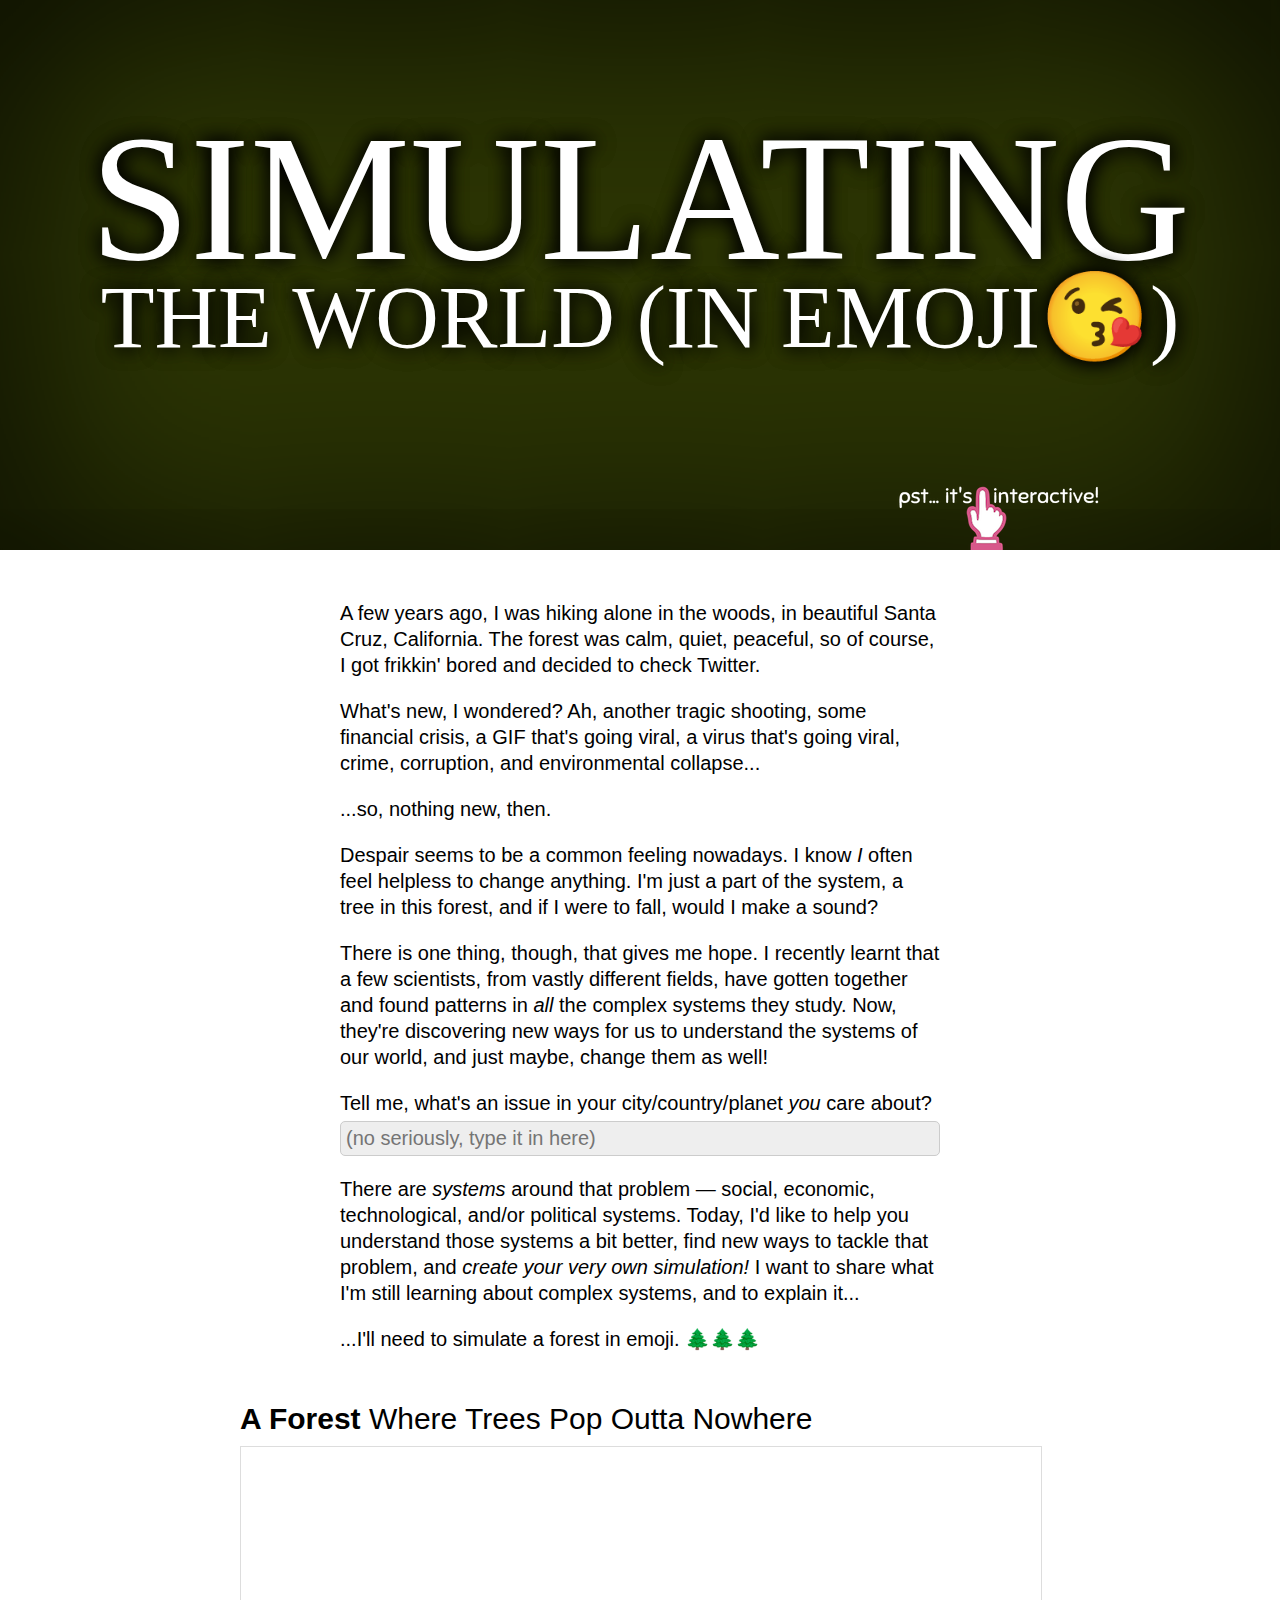
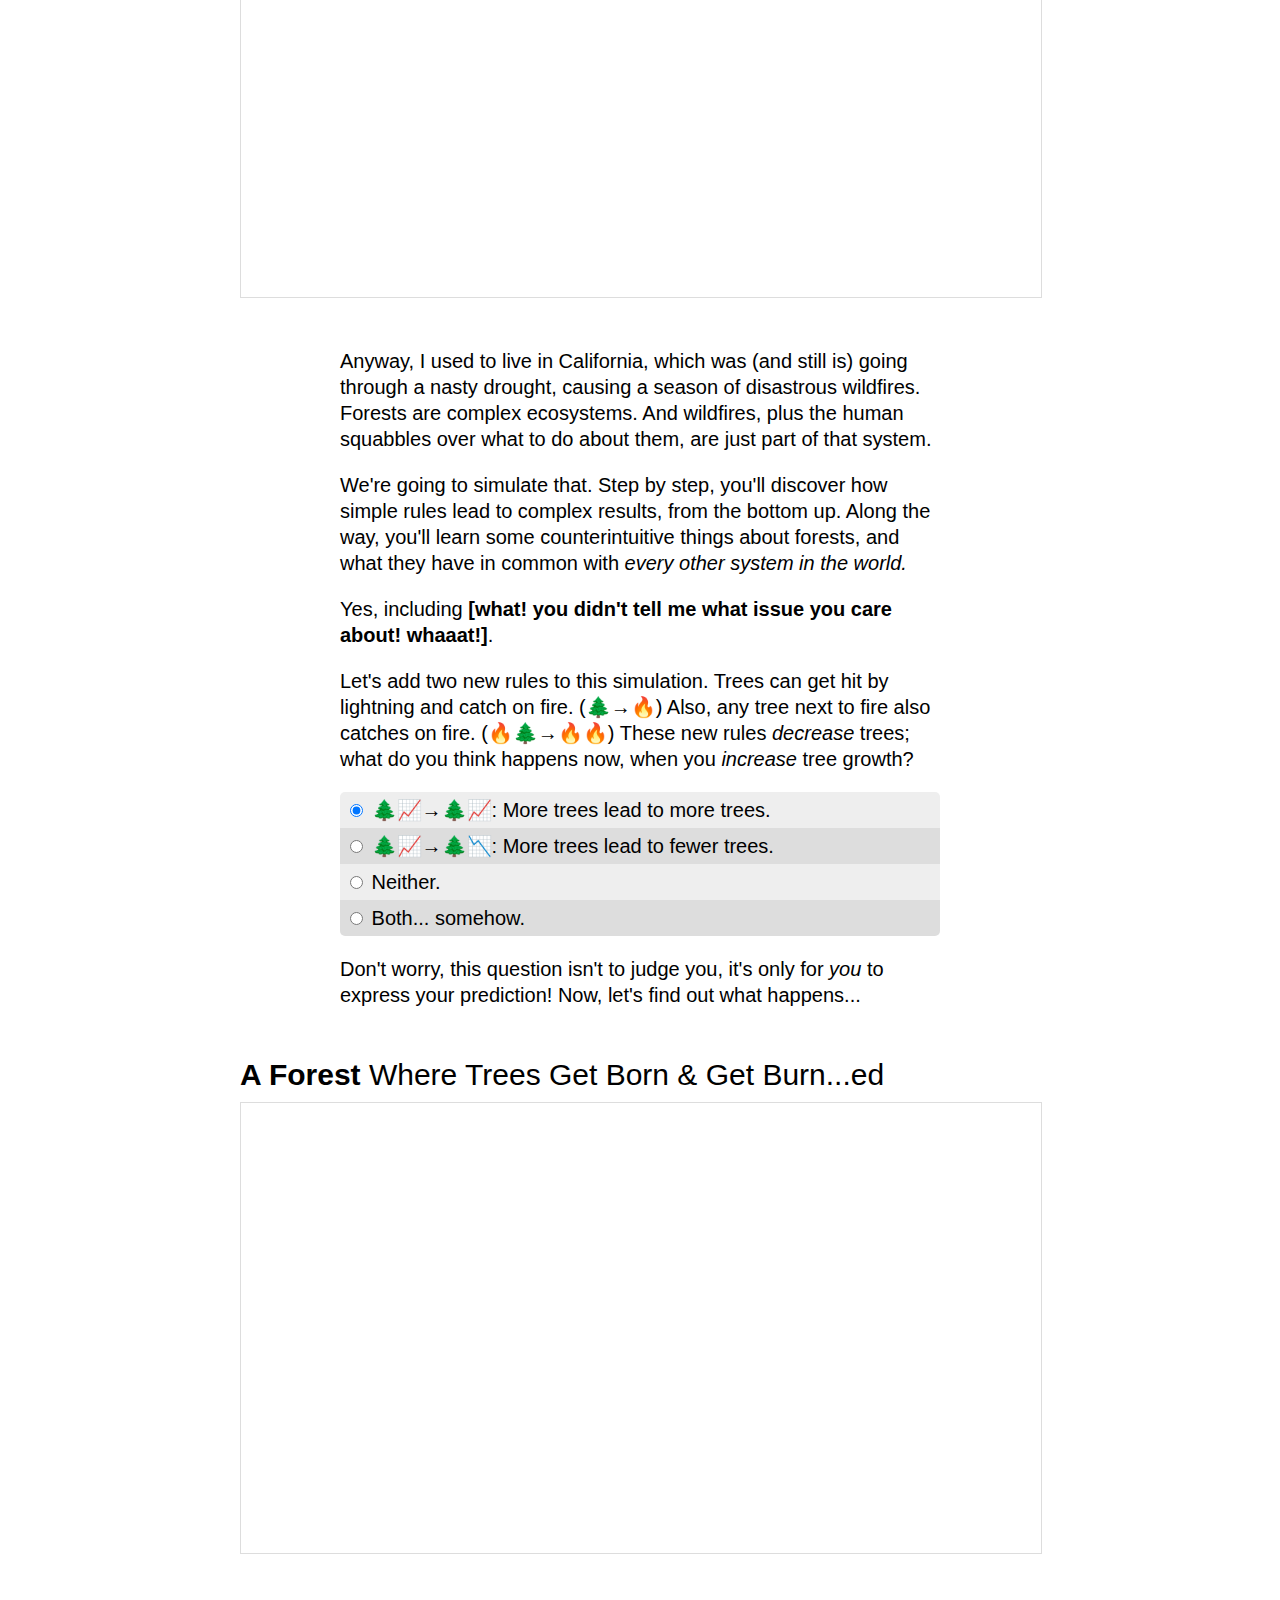
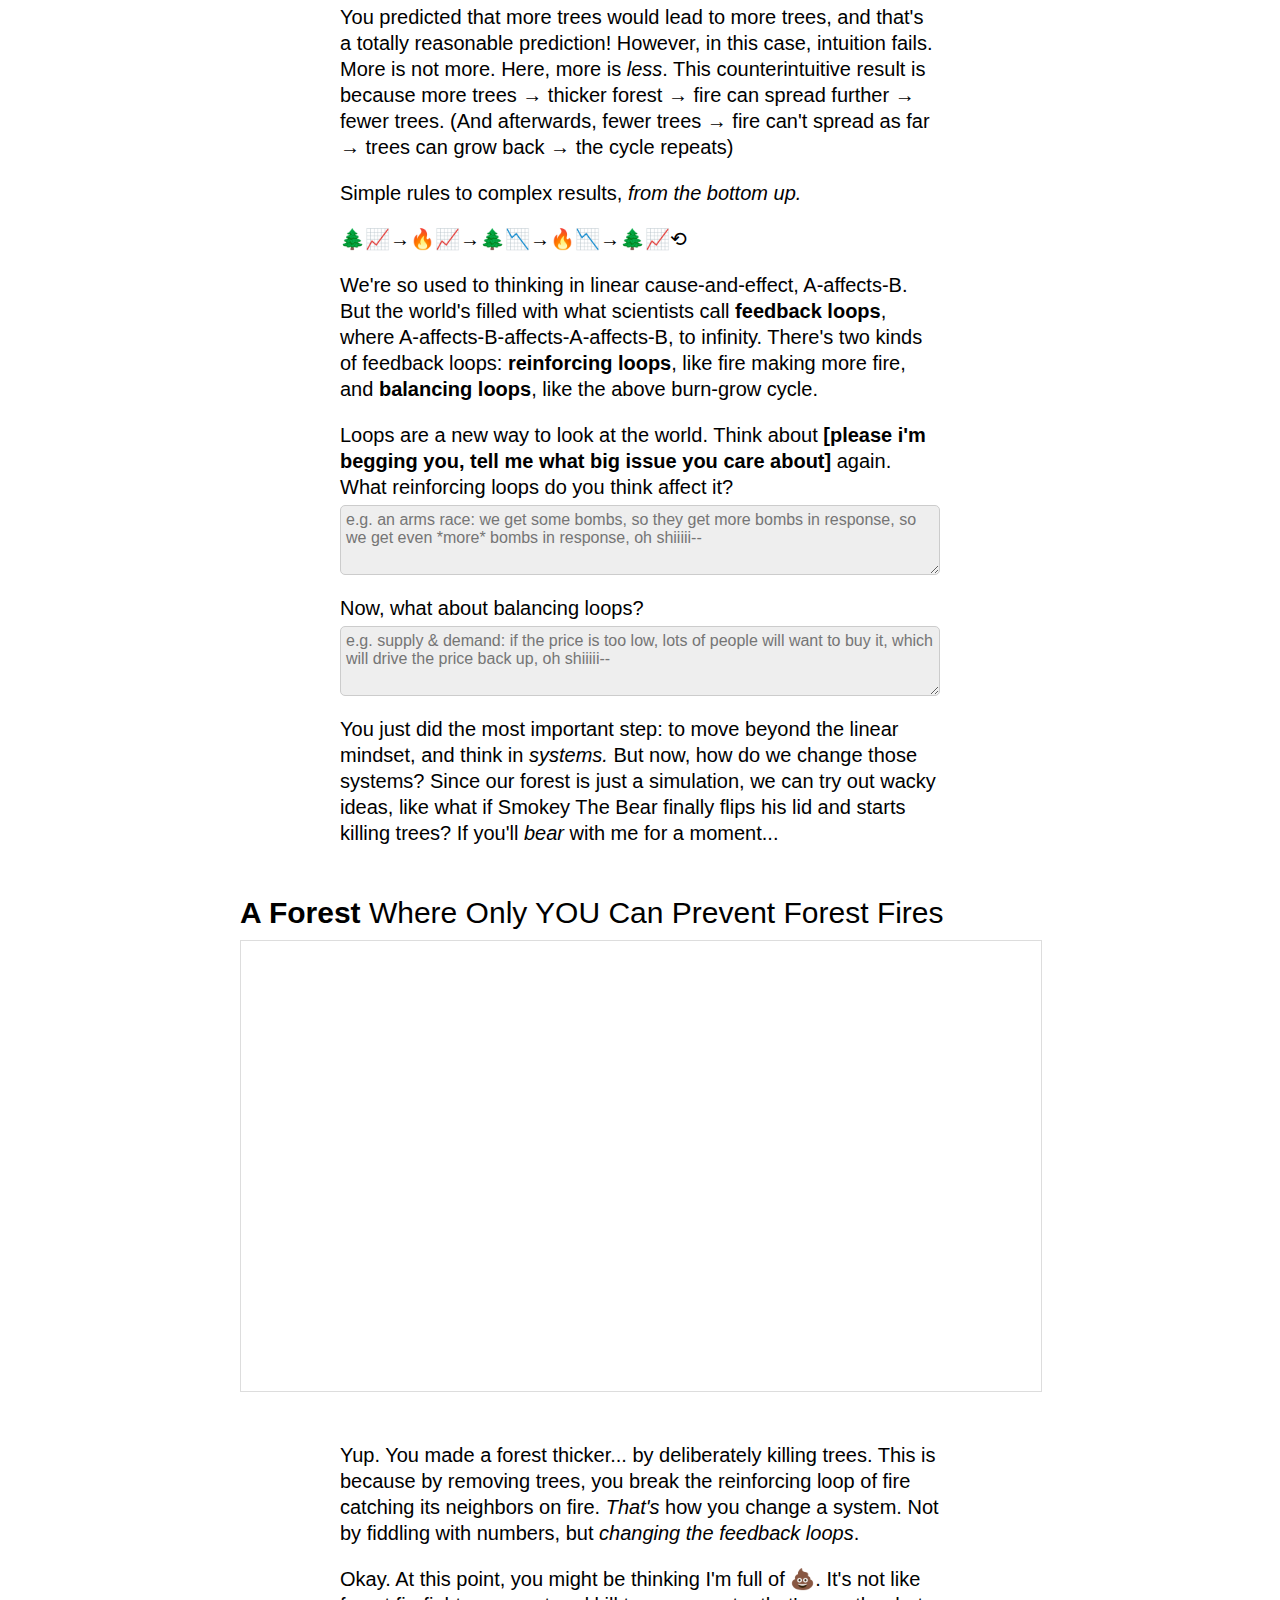
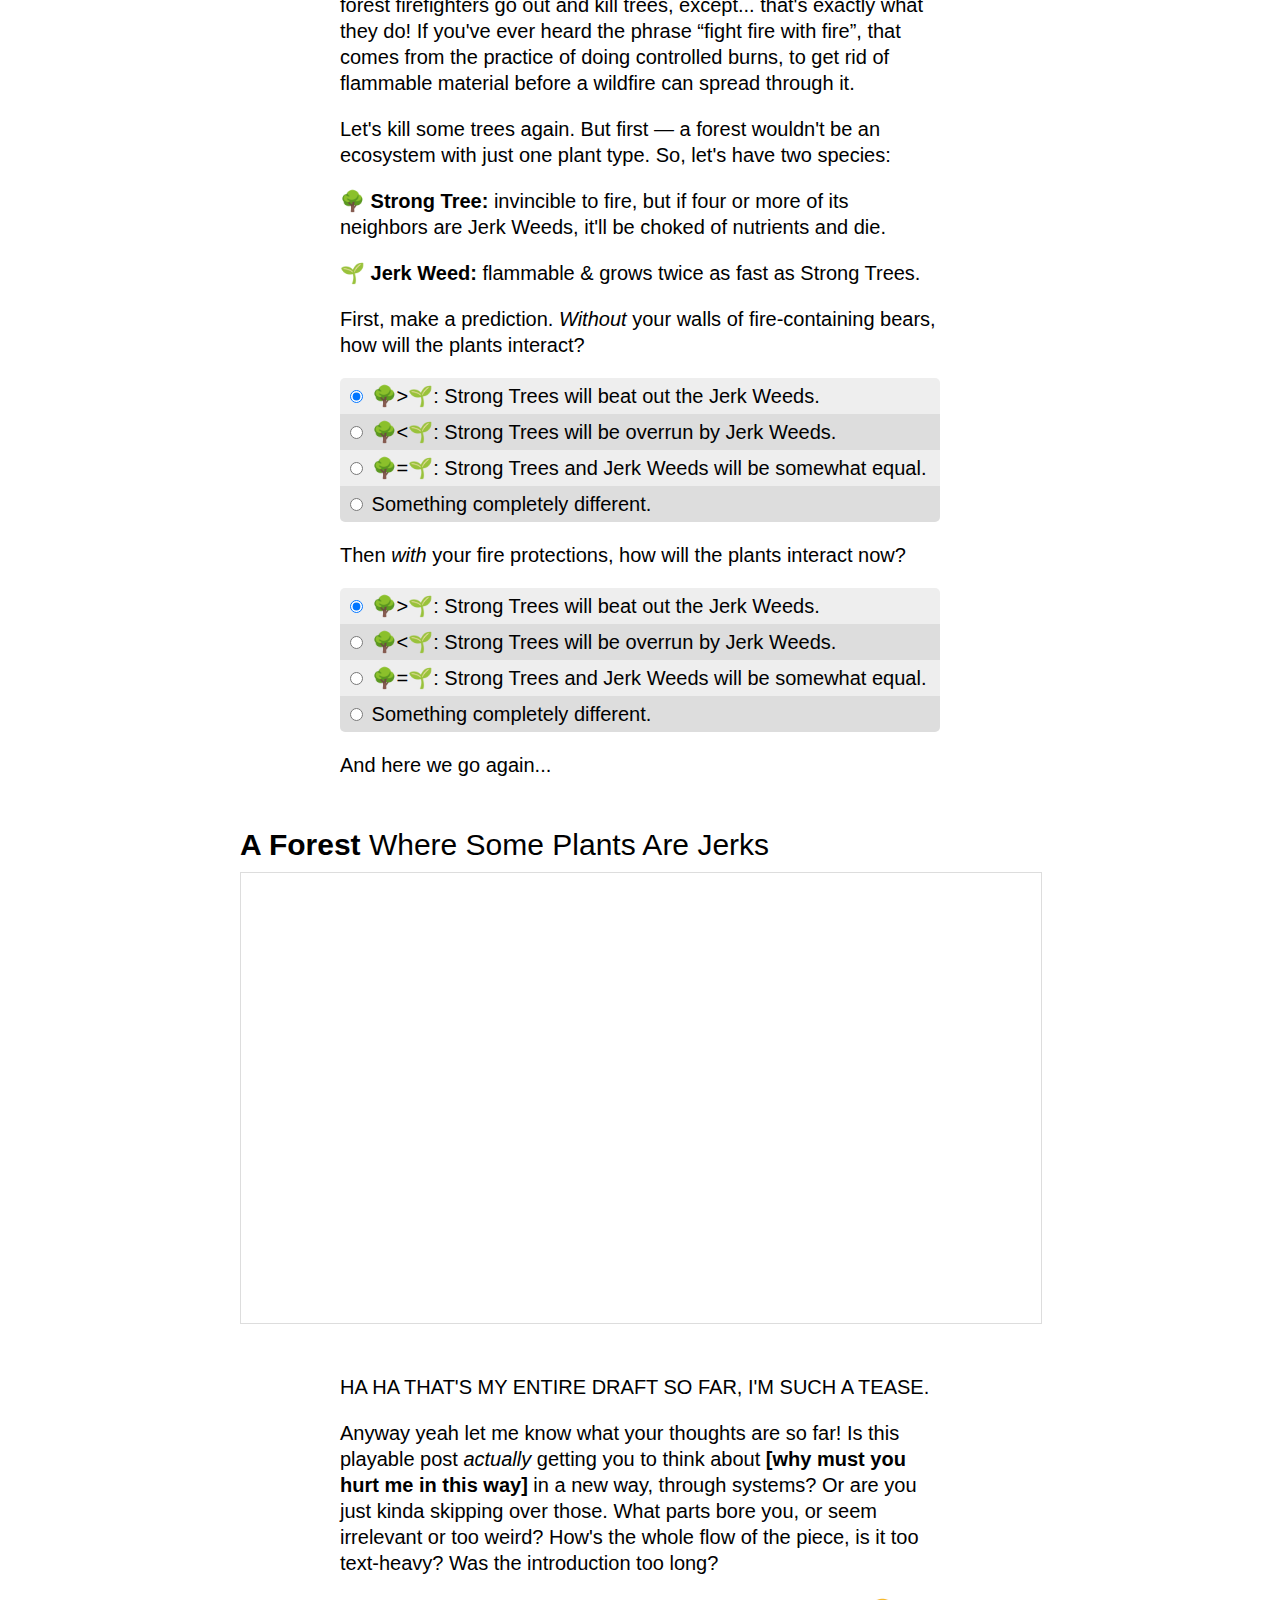
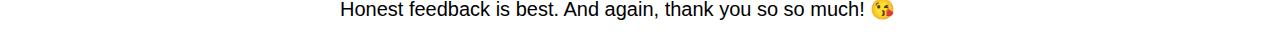
==== commit 1fff9424: "get rid of test footnote" ====
--- a/index.html
+++ b/index.html
@@ -65,9 +65,9 @@
 
 <p>
 ...so, nothing new, then.
-<sup id="fnref:1" label="CLICK ME">
+<!--sup id="fnref:1" label="CLICK ME">
     <a href="#fn:1" rel="footnote">1</a>
-</sup>
+</sup-->
 </p>
 
 <!--
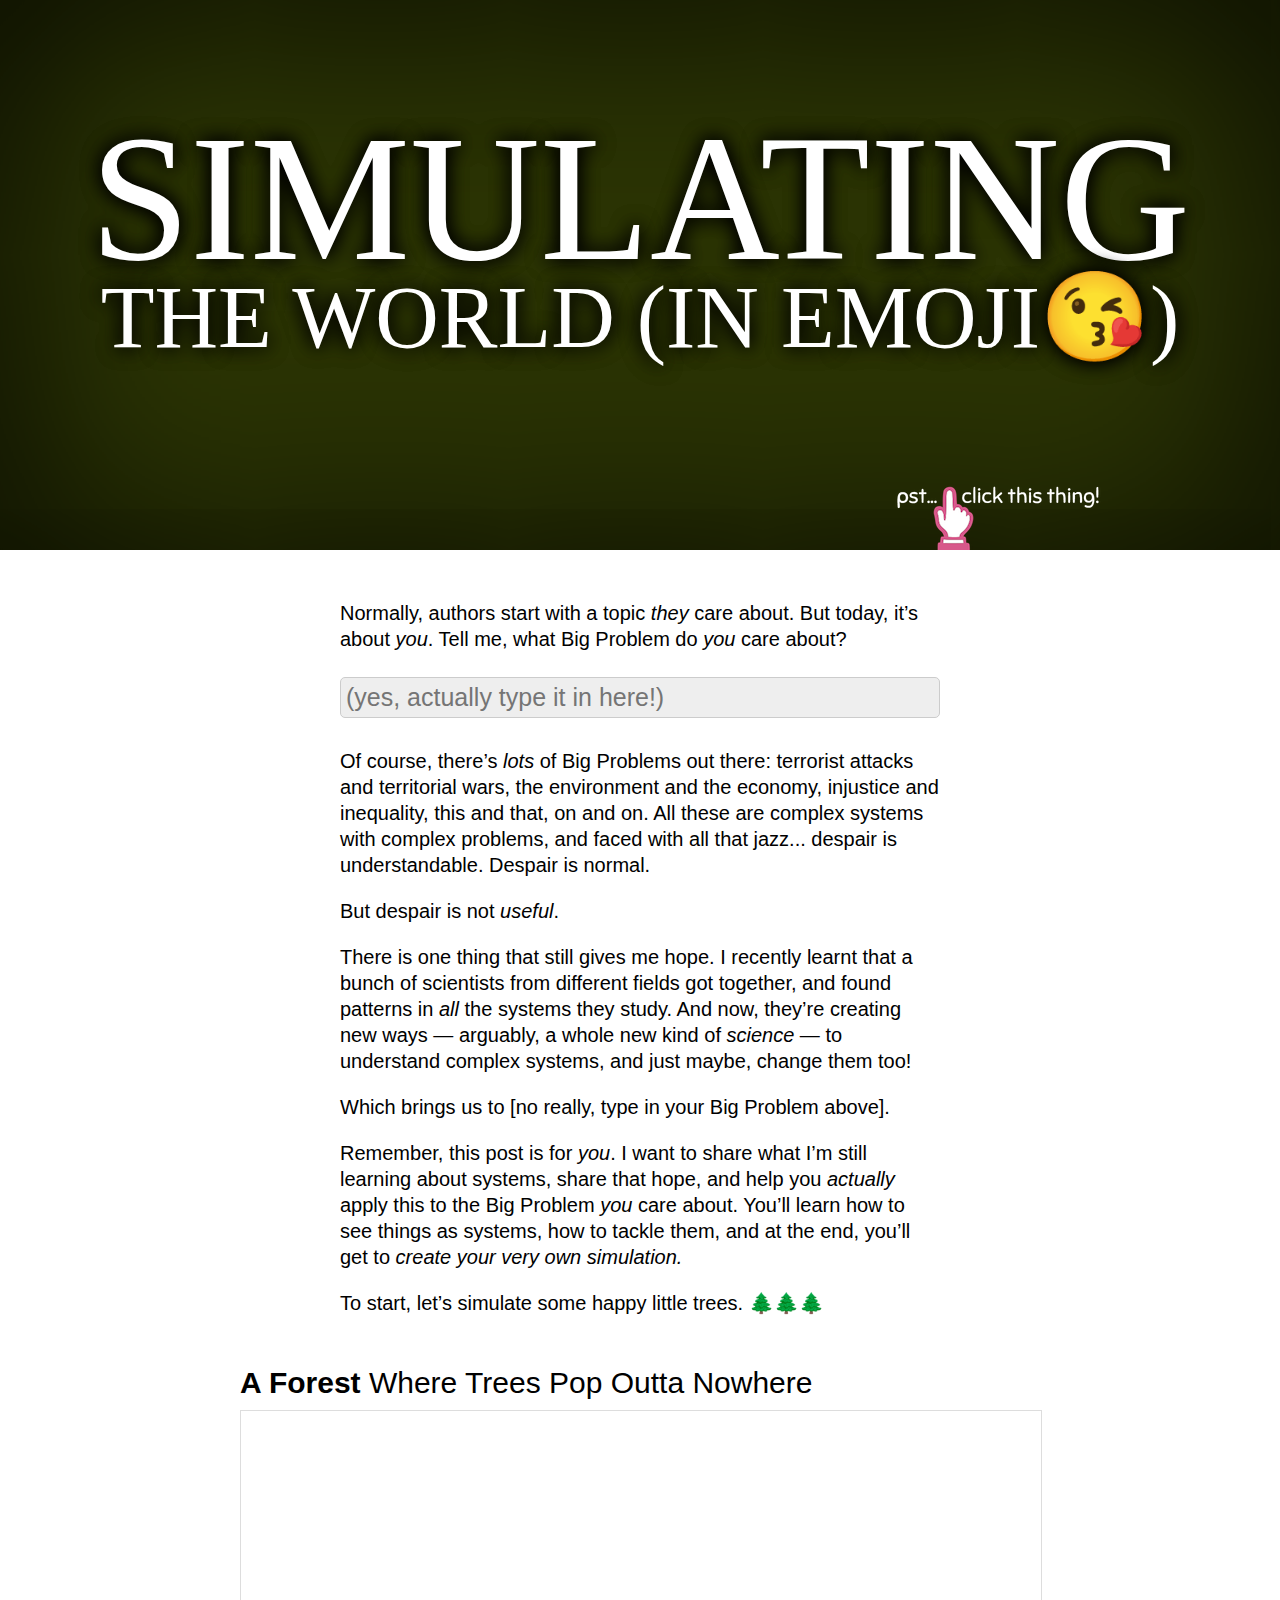
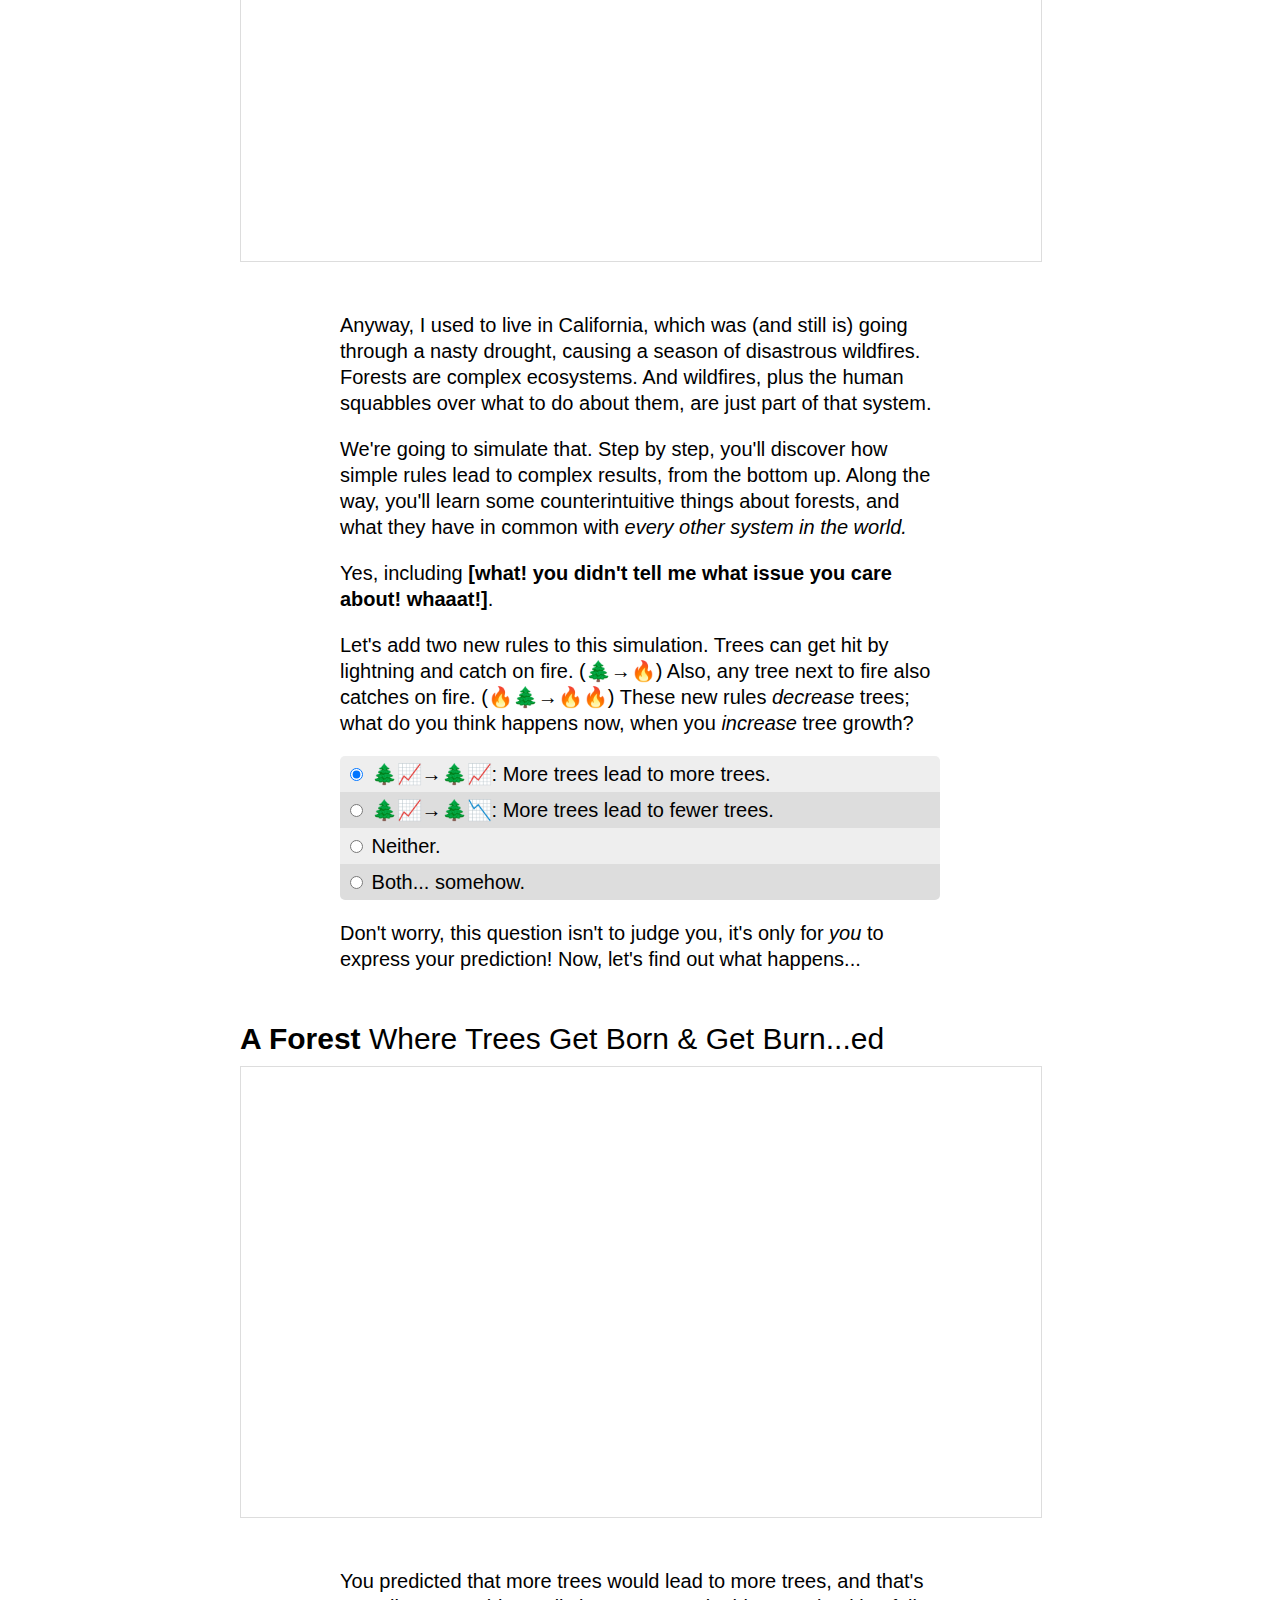
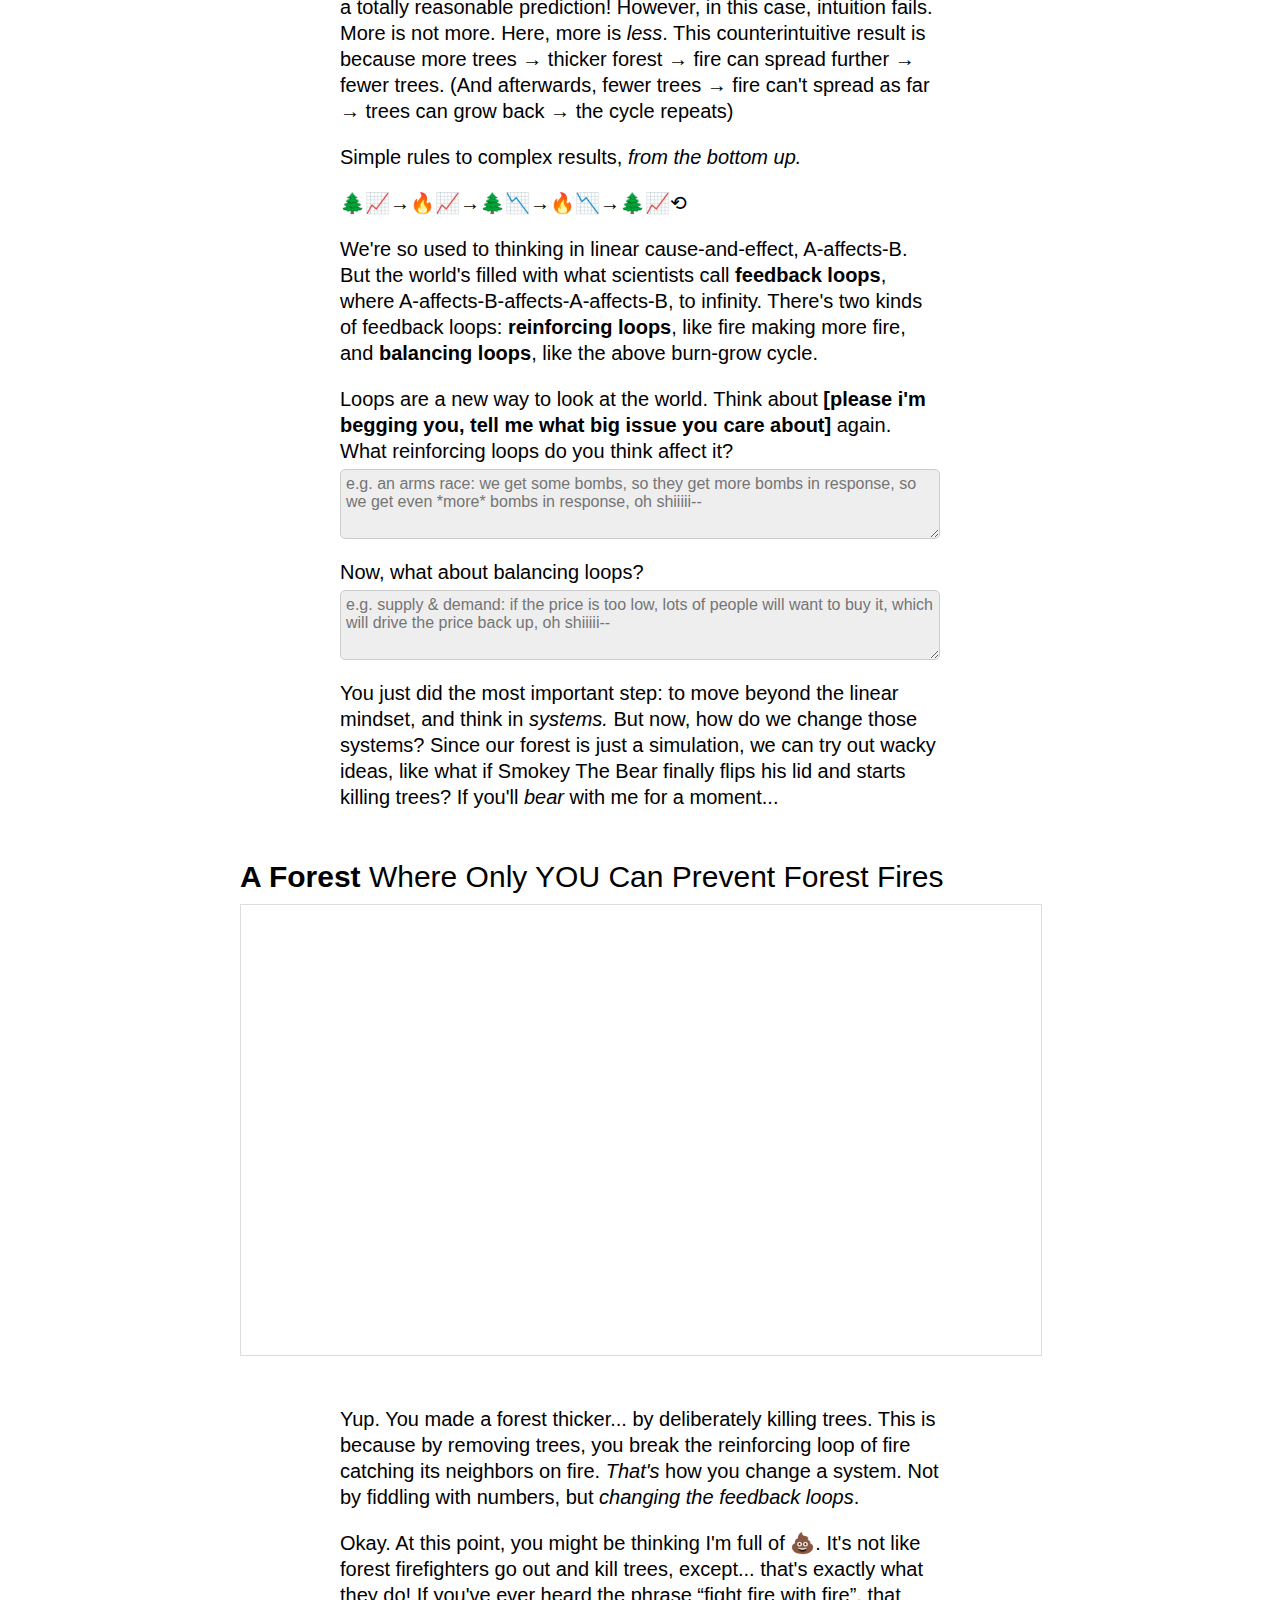
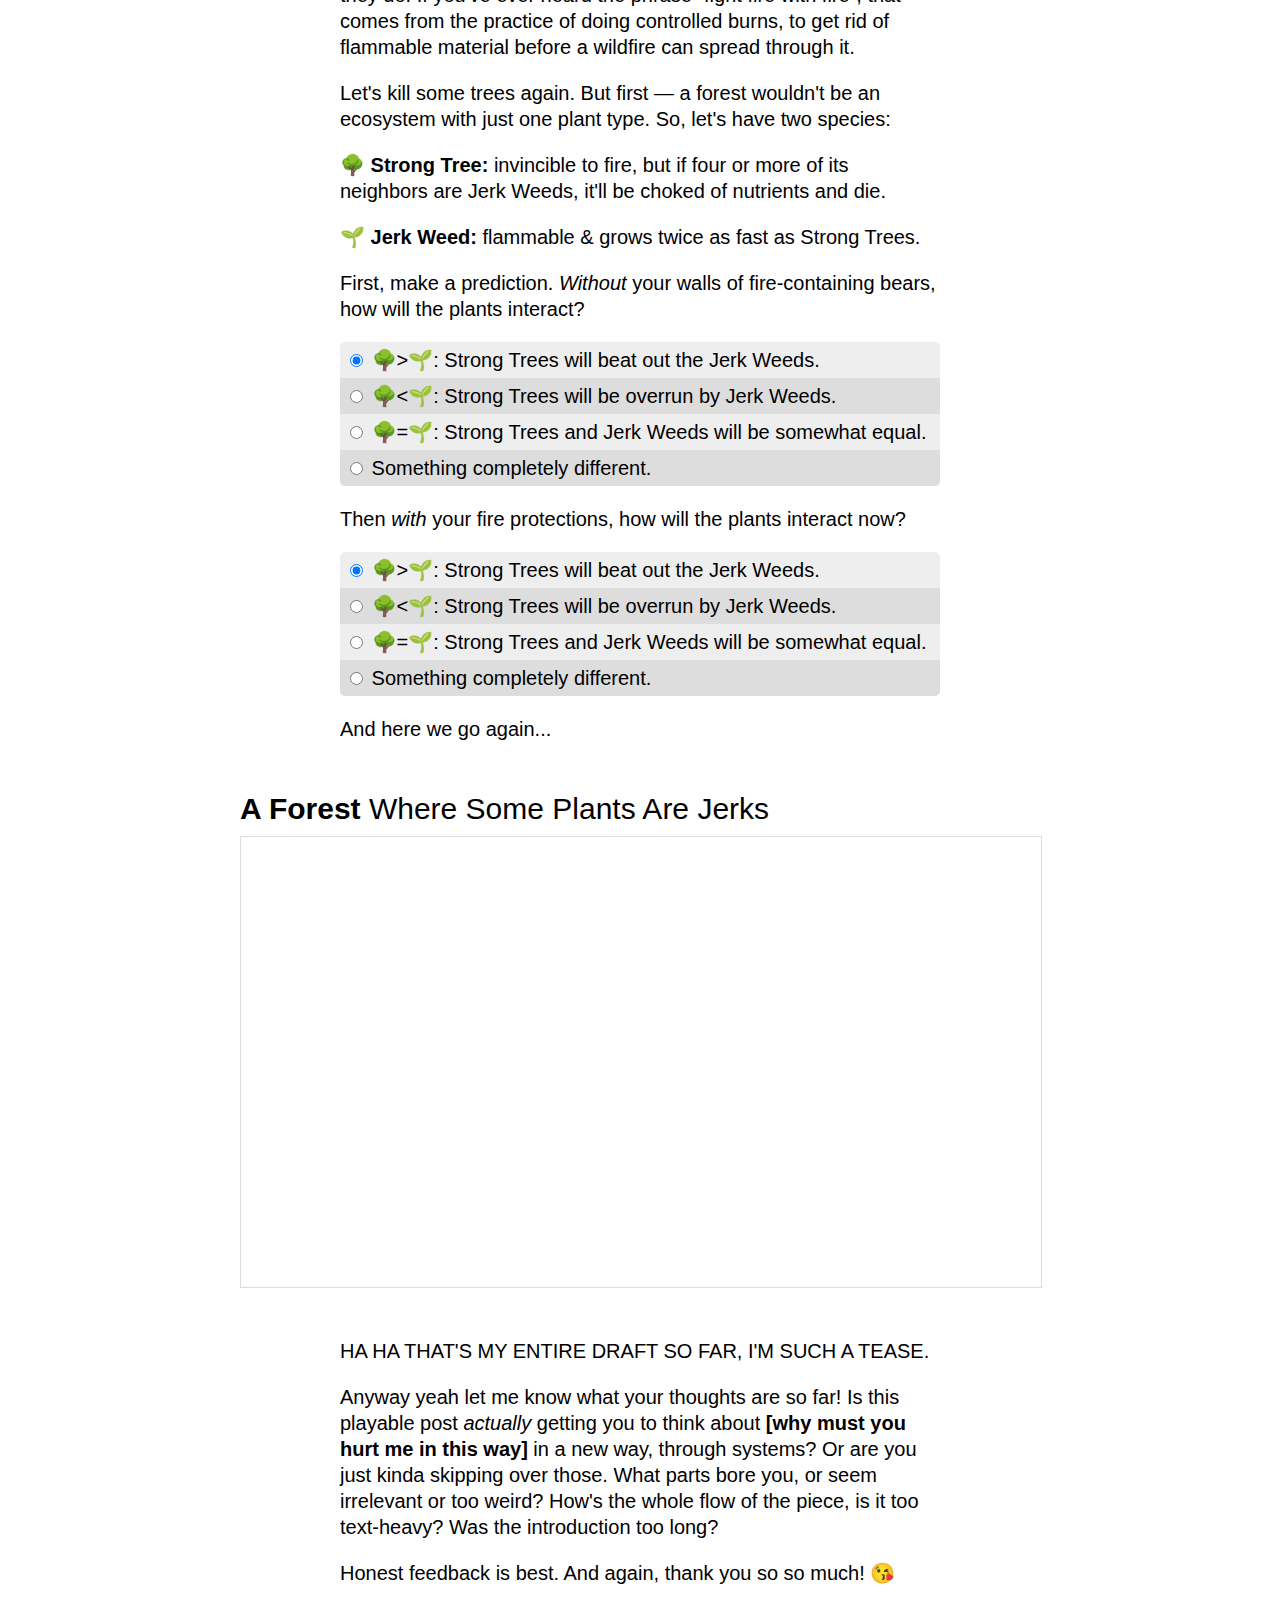
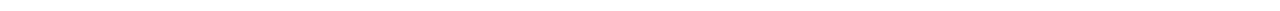
==== commit 54ef4077: "much sexier intro" ====
--- a/index.html
+++ b/index.html
@@ -48,76 +48,71 @@
 <div class="words">
 
 <p>
-A few years ago, I was hiking alone in the woods,
-in beautiful Santa Cruz, California.
-The forest was calm, quiet, peaceful, so of course,
-I got frikkin' bored and decided to check Twitter.
-</p>
-
-<p>
-What's new, I wondered?
-Ah, another tragic shooting,
-some financial crisis,
-a GIF that's going viral,
-a virus that's going viral,
-crime, corruption, and environmental collapse...
-</p>
-
-<p>
-...so, nothing new, then.
-<!--sup id="fnref:1" label="CLICK ME">
-    <a href="#fn:1" rel="footnote">1</a>
-</sup-->
-</p>
-
-<!--
-
-IS THE INTRO TOO LONG?
-Try long first, then cut down.
-Cut it IF "too long" OR doesn't react emotionally, ground it emotionally.
-
--->
-
-<p>
-Despair seems to be a common feeling nowadays.
-I know <i>I</i> often feel helpless to change anything.
-I'm just a part of the system,
-a tree in this forest, and if I were to fall,
-would I make a sound?
-</p>
-
-<p>
-There is one thing, though, that gives me hope.
-I recently learnt that a few scientists, from vastly different fields,
-have gotten together and found patterns
-in <i>all</i> the complex systems they study.
-Now, they're discovering new ways for us
-to understand the systems of our world,
-and just maybe, change them as well!
-</p>
-
-<p>
-Tell me, what's an issue in your city/country/planet <i>you</i> care about?
-<br>
+Normally, authors start with a topic <i>they</i> care about.
+But today, it’s about <i>you</i>.
+Tell me, what Big Problem
+do <i>you</i> care about?
+</p>
+
 <input type="text"
+	style="font-size:25px; margin:5px 0 10px 0;"
 	name="your_issue" class="reader_input"
-	placeholder="(no seriously, type it in here)"></input>
-</p>
-
-<p>
-There are <i>systems</i> around that problem &mdash;
-social, economic, technological, and/or political systems.
-Today, I'd like to help you understand those systems a bit better,
-find new ways to tackle that problem,
-and <i>create your very own simulation!</i>
-I want to share what I'm still learning about complex systems,
-and to explain it...
-</p>
-
-<p>
-...I'll need to simulate a forest in emoji.
-🌲🌲🌲
-</p>
+	placeholder="(yes, actually type it in here!)"></input>
+
+<p>
+Of course, there’s <i>lots</i> of Big Problems out there:
+terrorist attacks and territorial wars,
+the environment and the economy,
+injustice and inequality,
+this and that, on and on.
+All these are complex systems with complex problems,
+and faced with all that jazz...
+despair is understandable.
+Despair is normal.
+</p>
+
+<p>
+But despair is not <i>useful</i>.
+</p>
+
+<p>
+There is one thing that still gives me hope.
+I recently learnt that a bunch of scientists
+from different fields got together,
+and found patterns in <i>all</i> the systems they study.
+And now, they’re creating new ways
+&mdash;
+arguably, a whole new kind of <i>science</i>
+&mdash;
+to understand complex systems,
+and just maybe, change them too!
+</p>
+
+<p>
+Which brings us to
+<span name="your_issue" class="reader_output"
+	placeholder="[no really, type in your Big Problem above]"></span>.
+</p>
+
+<p>
+Remember, this post is for <i>you</i>.
+I want to share what I’m still learning about systems,
+share that hope,
+and help you <i>actually</i> apply this to
+the Big Problem <i>you</i> care about.
+You’ll learn how to see things as systems,
+how to tackle them,
+and at the end,
+you’ll get to <i>create your very own simulation.</i>
+</p>
+
+<p>
+To start, let’s simulate some happy little trees. 🌲🌲🌲
+</p>
+
+<!--input type="text"
+	name="your_issue" class="reader_input"
+	placeholder="(no seriously, type it in here)"></input-->
 
 </div>
 
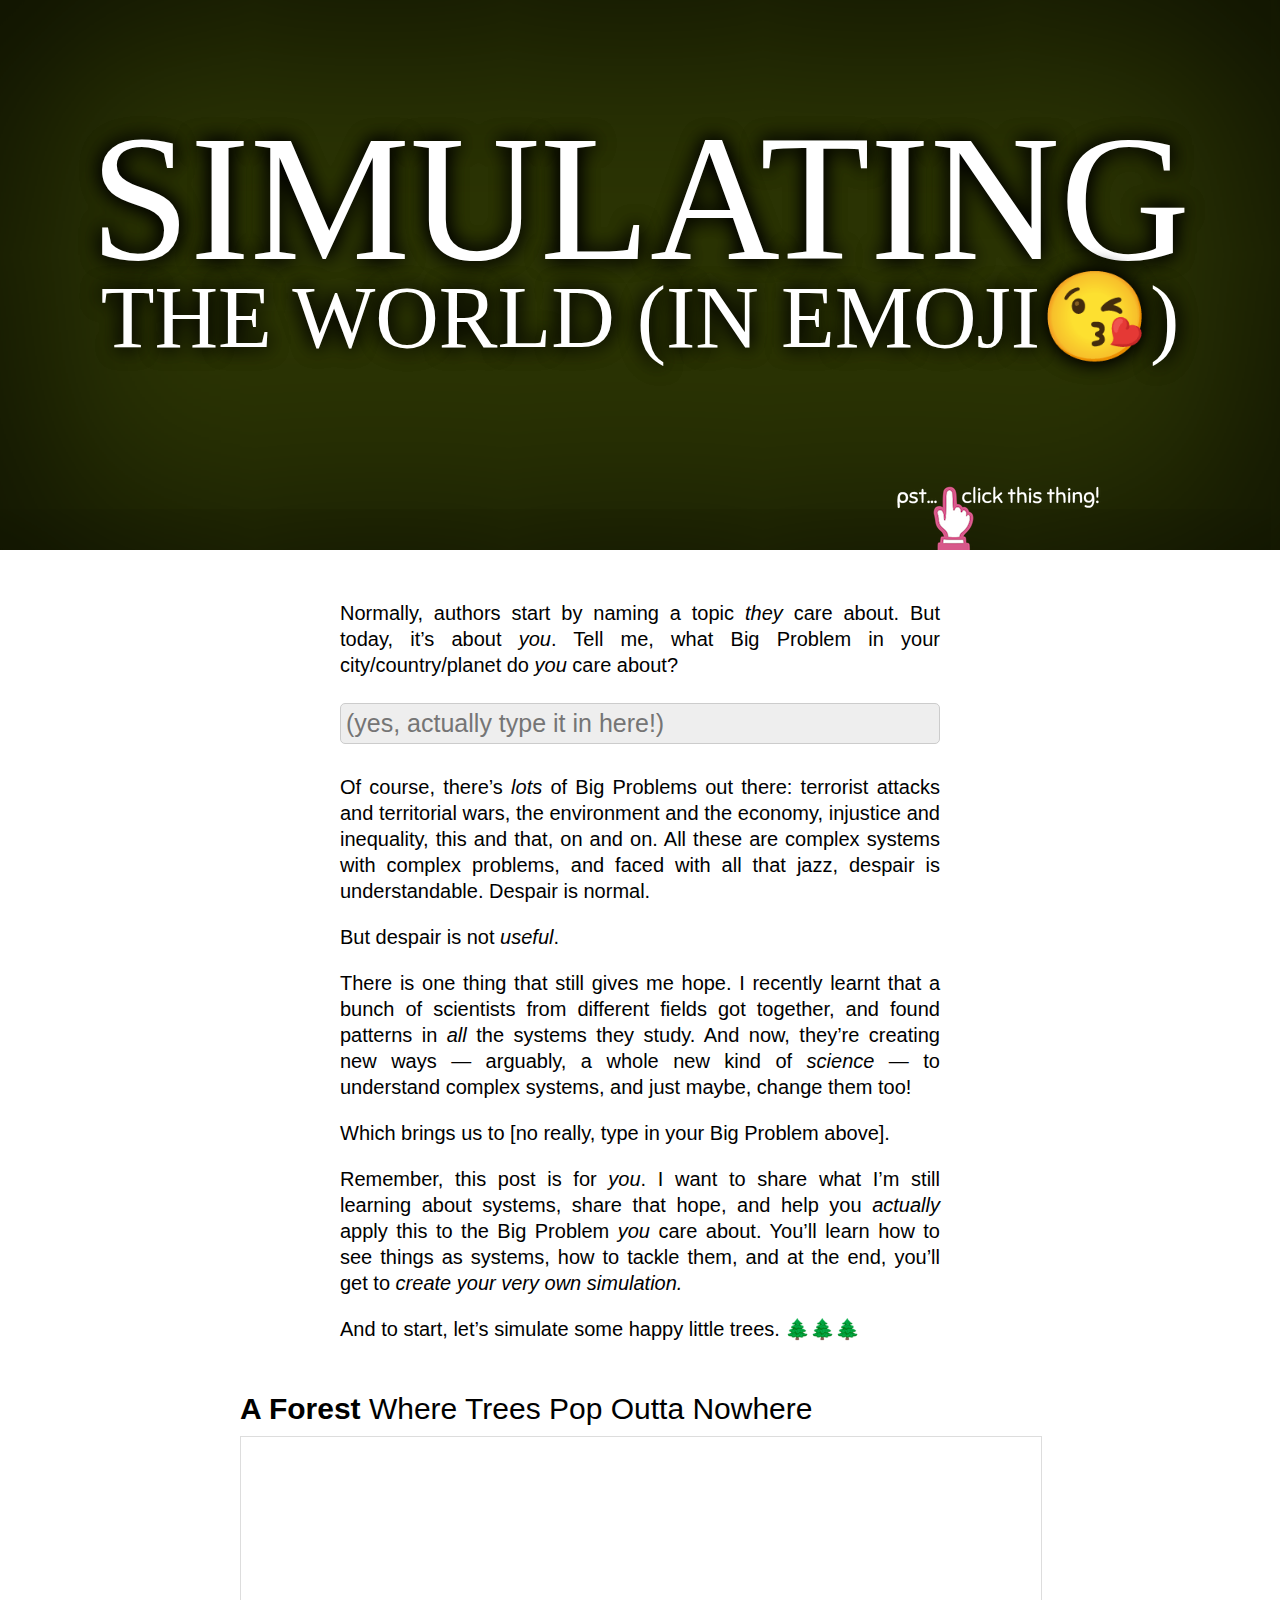
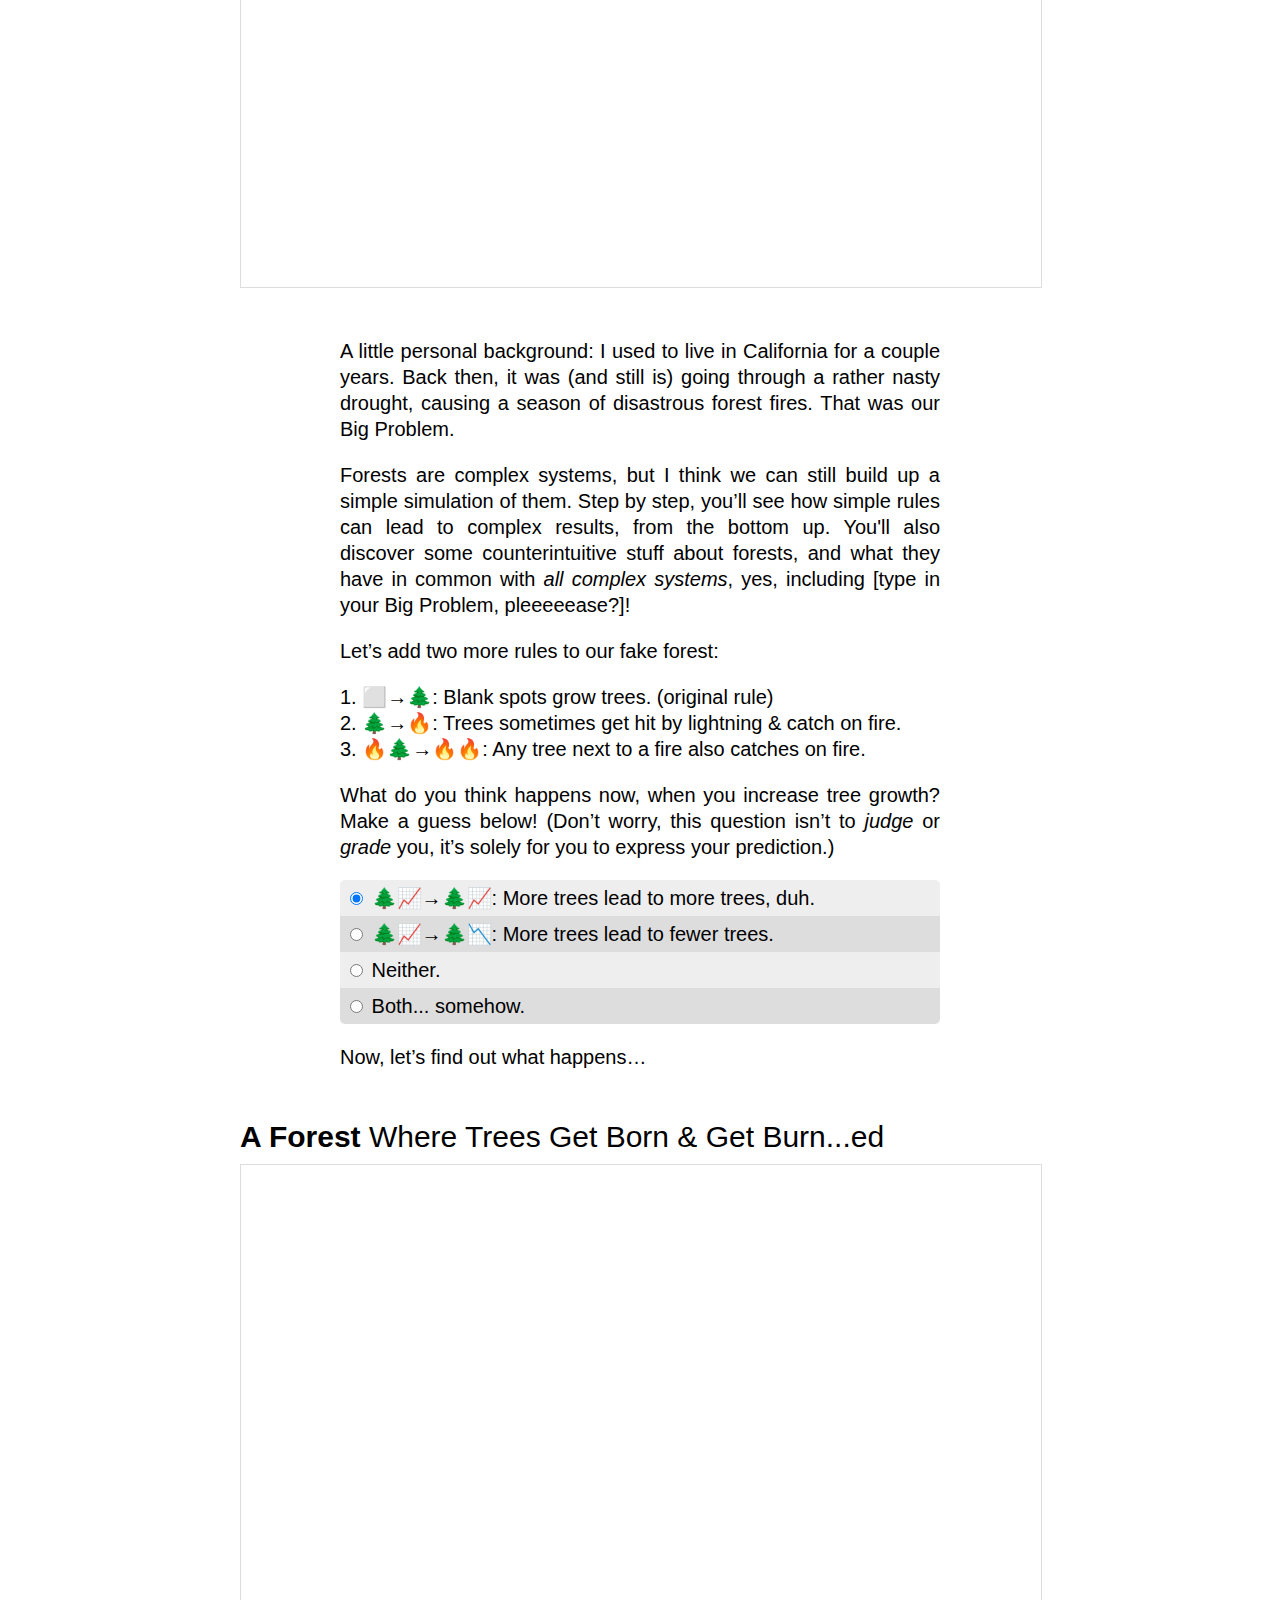
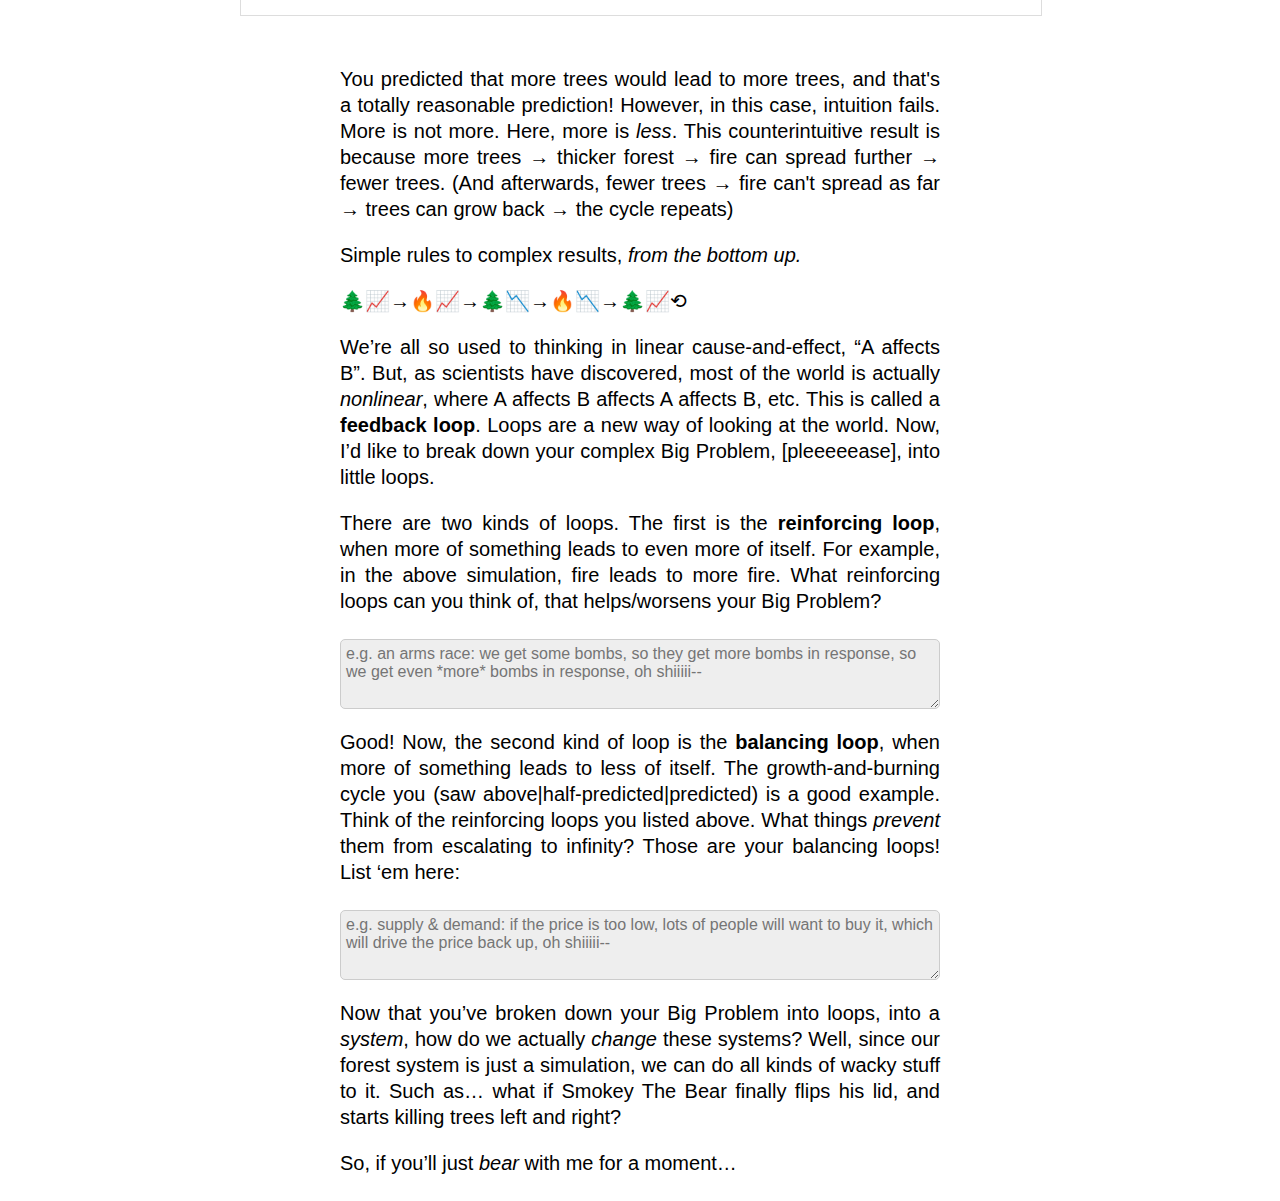
==== commit 212e9c57: "simplifying ui code" ====
--- a/index.html
+++ b/index.html
@@ -23,13 +23,6 @@
 	<iframe src="model?local=splash/intro&controls=no"></iframe>
 	<div style="width:100%; height:100%; box-shadow: inset 0 0 200px rgba(0,0,0,1);"></div>
 
-	<!--div style="font-size:125px; top:130px;">
-		SEE THE FOREST
-	</div>
-	<div style="font-size:90px; top:250px;">
-		FOR THE TREES
-	</div-->
-
 	<div style="font-size: 180px;top: 95px;">
 		SIMULATING
 	</div>
@@ -48,9 +41,9 @@
 <div class="words">
 
 <p>
-Normally, authors start with a topic <i>they</i> care about.
+Normally, authors start by naming a topic <i>they</i> care about.
 But today, it’s about <i>you</i>.
-Tell me, what Big Problem
+Tell me, what Big Problem in your city/country/planet
 do <i>you</i> care about?
 </p>
 
@@ -66,7 +59,7 @@
 injustice and inequality,
 this and that, on and on.
 All these are complex systems with complex problems,
-and faced with all that jazz...
+and faced with all that jazz,
 despair is understandable.
 Despair is normal.
 </p>
@@ -107,12 +100,8 @@
 </p>
 
 <p>
-To start, let’s simulate some happy little trees. 🌲🌲🌲
-</p>
-
-<!--input type="text"
-	name="your_issue" class="reader_input"
-	placeholder="(no seriously, type it in here)"></input-->
+And to start, let’s simulate some happy little trees. 🌲🌲🌲
+</p>
 
 </div>
 
@@ -126,48 +115,61 @@
 <div class="words">
 
 <p>
-Anyway, I used to live in California,
-which was (and still is) going through a nasty drought,
-causing a season of disastrous wildfires.
-Forests are complex ecosystems.
-And wildfires,
-plus the human squabbles over what to do about them,
-are just part of that system.
-</p>
-
-<p>
-We're going to simulate that.
-Step by step,
-you'll discover how simple rules lead to complex results,
+A little personal background:
+I used to live in California for a couple years.
+Back then, it was (and still is)
+going through a rather nasty drought,
+causing a season of disastrous forest fires.
+That was our Big Problem.
+
+<!--sup id="fnref:1" label="click me">
+    <a href="#fn:1" rel="footnote">1</a>
+</sup-->
+
+</p>
+
+<p>
+Forests are complex systems,
+but I think we can still build up a simple simulation of them.
+Step by step, you’ll see
+how simple rules can lead to complex results,
 from the bottom up.
-<!--<b>“Emergence”</b>,
-as it's called.-->
-Along the way,
-you'll learn some counterintuitive things about
-forests, and what they have in common with
-<i>every other system in the world.</i>
-</p>
-
-<p>
-Yes, including
+
+<!--sup id="fnref:2" label="emergence">
+    <a href="#fn:2" rel="footnote">2</a>
+</sup-->
+
+You'll also discover some counterintuitive stuff about forests,
+and what they have in common with <i>all complex systems</i>,
+yes, including 
 <span name="your_issue" class="reader_output"
-	placeholder="<b>[what! you didn't tell me what issue you care about! whaaat!]</b>"></span>.
-</p>
-
-<p>
-Let's add two new rules to this simulation.
-Trees can get hit by lightning and catch on fire.
-(🌲&rarr;🔥)
-Also, any tree next to fire also catches on fire.
-(🔥🌲&rarr;🔥🔥)
-These new rules <i>decrease</i> trees;
-what do you think happens now, when you <i>increase</i> tree growth?
-</p>
-
+	placeholder="[type in your Big Problem, pleeeeease?]"></span>!
+</p>
+
+<p>
+Let’s add two more rules to our fake forest:
+</p>
+
+<p>
+1. &#x2B1C;→🌲: Blank spots grow trees. (original rule)
+<br>
+2. 🌲→🔥: Trees sometimes get hit by lightning & catch on fire.
+<br>
+3. 🔥🌲→🔥🔥: Any tree next to a fire also catches on fire.
+</p>
+
+<p>
+What do you think happens now, when you increase tree growth?
+Make a guess below!
+(Don’t worry, this question isn’t to <i>judge</i> or <i>grade</i> you,
+it’s solely for you to express your prediction.)
+</p>
+
+<p>
 <form name="predict_fire" class="reader_choice">
 <label>
 	<input type="radio" name="prediction" value="more" checked>
-	🌲📈&rarr;🌲📈: More trees lead to more trees.
+	🌲📈&rarr;🌲📈: More trees lead to more trees, duh.
 </label>
 <label>
 	<input type="radio" name="prediction" value="less">
@@ -182,13 +184,10 @@
 	Both... somehow.
 </label>
 </form>
-
-</p>
-
-<p>
-Don't worry, this question isn't to judge you,
-it's only for <i>you</i> to express your prediction!
-Now, let's find out what happens...
+</p>
+
+<p>
+Now, let’s find out what happens…
 </p>
 
 </div>
@@ -197,9 +196,6 @@
 	<div id="title">
 		<b>A Forest</b> Where Trees Get Born &amp; Get Burn...ed
 	</div>
-	<!--div id="description">
-		Meow
-	</div-->
 	<iframe src="model?local=forest/1_fire&save=no"></iframe>
 </div>
 
@@ -292,53 +288,65 @@
 </p>
 
 <p>
-🌲📈&rarr;🔥📈&rarr;🌲📉&rarr;🔥📉&rarr;🌲📈⟲
-</p>
-
-<p>
-We're so used to thinking in linear cause-and-effect,
-A-affects-B.
-But the world's filled
-with what scientists call <b>feedback loops</b>,
-where A-affects-B-affects-A-affects-B, to infinity.
-There's two kinds of feedback loops:
-<b>reinforcing loops</b>,
-like fire making more fire,
-and
-<b>balancing loops</b>,
-like the above burn-grow cycle.
-</p>
-
-<p>
-Loops are a new way to look at the world.
-Think about <span name="your_issue" class="reader_output"
-	placeholder="<b>[please i'm begging you, tell me what big issue you care about]</b>"></span> again.
-What reinforcing loops do you think affect it?
-<br>
+🌲📈→🔥📈→🌲📉→🔥📉→🌲📈⟲
+</p>
+
+<p>
+We’re all so used to thinking in linear cause-and-effect,
+“A affects B”. But, as scientists have discovered,
+most of the world is actually <i>nonlinear</i>,
+where A affects B affects A affects B, etc.
+This is called a <b>feedback loop</b>.
+Loops are a new way of looking at the world.
+Now, I’d like to break down your complex Big Problem,
+<span name="your_issue" class="reader_output"
+	placeholder="[pleeeeease]"></span>,
+into little loops.
+</p>
+
+<p>
+There are two kinds of loops.
+The first is the <b>reinforcing loop</b>,
+when more of something leads to even more of itself.
+For example, in the above simulation,
+fire leads to more fire.
+What reinforcing loops can you think of,
+that helps/worsens your Big Problem?
+</p>
+
 <textarea style="font-size:16px; height:70px;"
 	name="reinforcing_loop" class="reader_input"
 	placeholder="e.g. an arms race: we get some bombs, so they get more bombs in response, so we get even *more* bombs in response, oh shiiiii--"></textarea>
-</p>
-
-<p>
-Now, what about balancing loops?
-<br>
+
+<p>
+Good! Now, the second kind of loop is the <b>balancing loop</b>,
+when more of something leads to less of itself.
+The growth-and-burning cycle you (saw above|half-predicted|predicted) is a good example.
+Think of the reinforcing loops you listed above.
+What things <i>prevent</i> them from escalating to infinity?
+Those are your balancing loops! List ‘em here:
+</p>
+
 <textarea style="font-size:16px; height:70px;"
 	name="balancing_loop" class="reader_input"
 	placeholder="e.g. supply & demand: if the price is too low, lots of people will want to buy it, which will drive the price back up, oh shiiiii--"></textarea>
-</p>
-</p>
-
-<p>
-You just did the most important step:
-to move beyond the linear mindset, and think in <i>systems.</i>
-But now, how do we change those systems?
-Since our forest is just a simulation, we can try out wacky ideas,
-like what if Smokey The Bear finally flips his lid and starts killing trees?
-If you'll <i>bear</i> with me for a moment...
-</p>
-
-</div>
+
+<p>
+Now that you’ve broken down your Big Problem into loops,
+into a <i>system</i>, how do we actually <i>change</i> these systems?
+Well, since our forest system is just a simulation,
+we can do all kinds of wacky stuff to it.
+Such as… what if Smokey The Bear finally flips his lid,
+and starts killing trees left and right?
+</p>
+
+<p>
+So, if you’ll just <i>bear</i> with me for a moment…
+</p>
+
+</div>
+
+<!--
 
 <div class="example">
 	<div id="title">
@@ -478,6 +486,8 @@
 
 </div>
 
+-->
+
 <!--
 
 <p>
@@ -587,6 +597,15 @@
     	<br>
     	optional shenanigans.
     </li>
+    <li class="footnote" id="fn:2">
+    	emergence.
+    	<br>
+    	mashup of system dynamics and complex systems theory.
+    	<br>
+    	...
+    	<br>
+    	do we really need feetnotes???
+    </li>
 </ol></div>
 
 </body>
--- a/styles/index.css
+++ b/styles/index.css
@@ -65,6 +65,7 @@
 	width: 600px;
 	margin: 25px auto;
 	line-height: 1.3em;
+	text-align: justify;
 }
 
 /** QUESTIONS **/
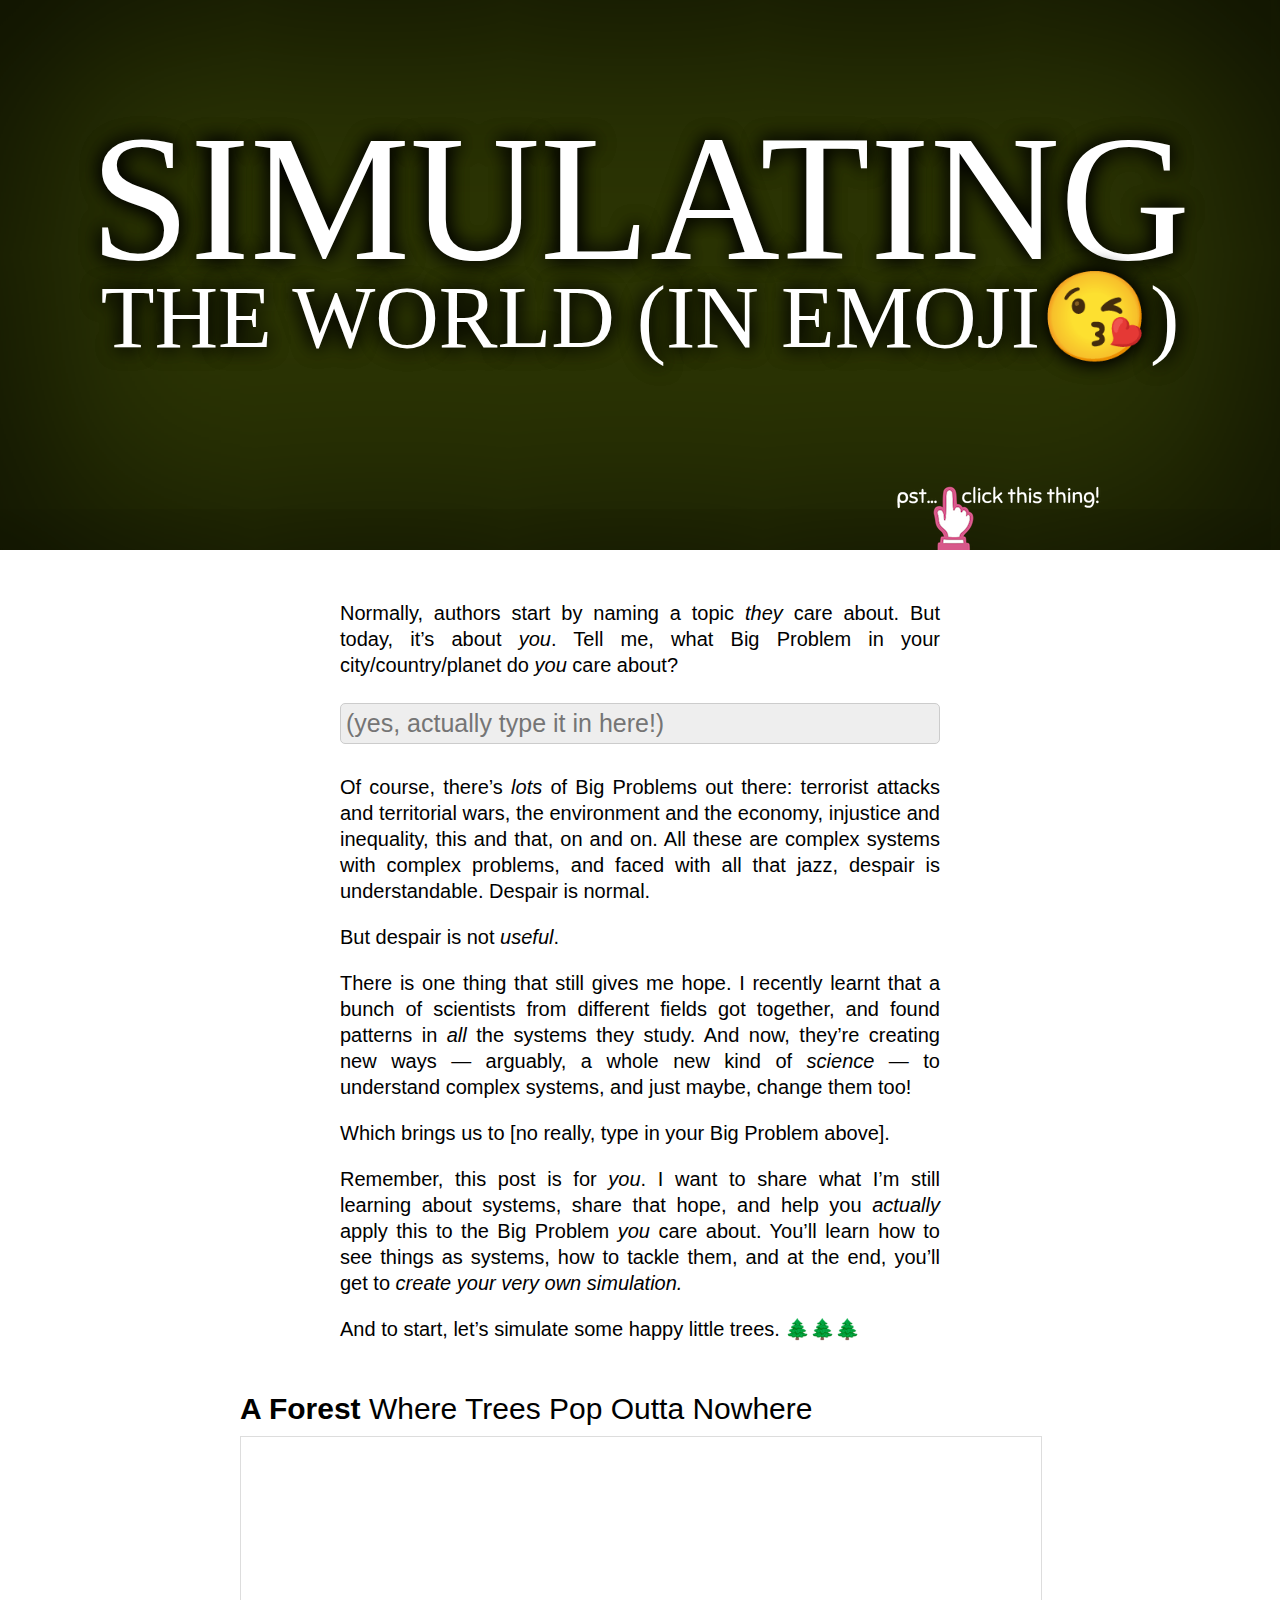
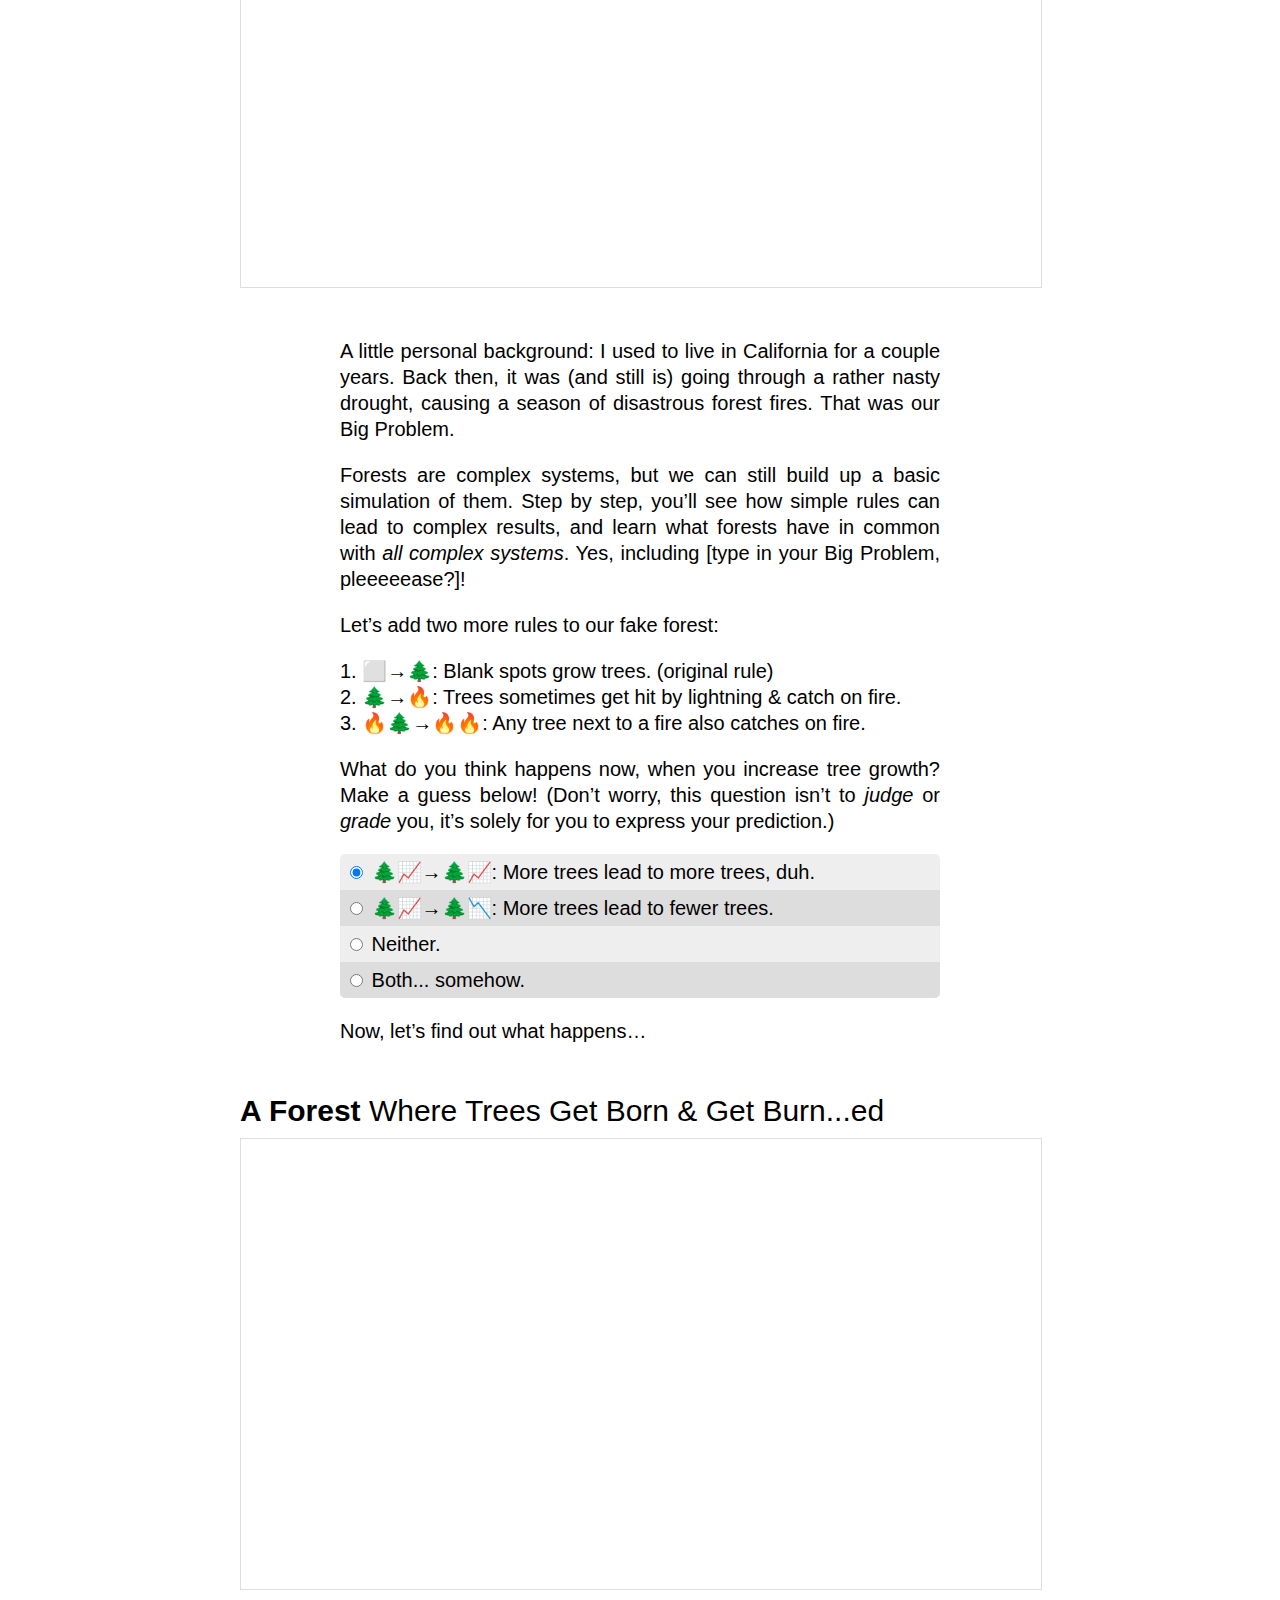
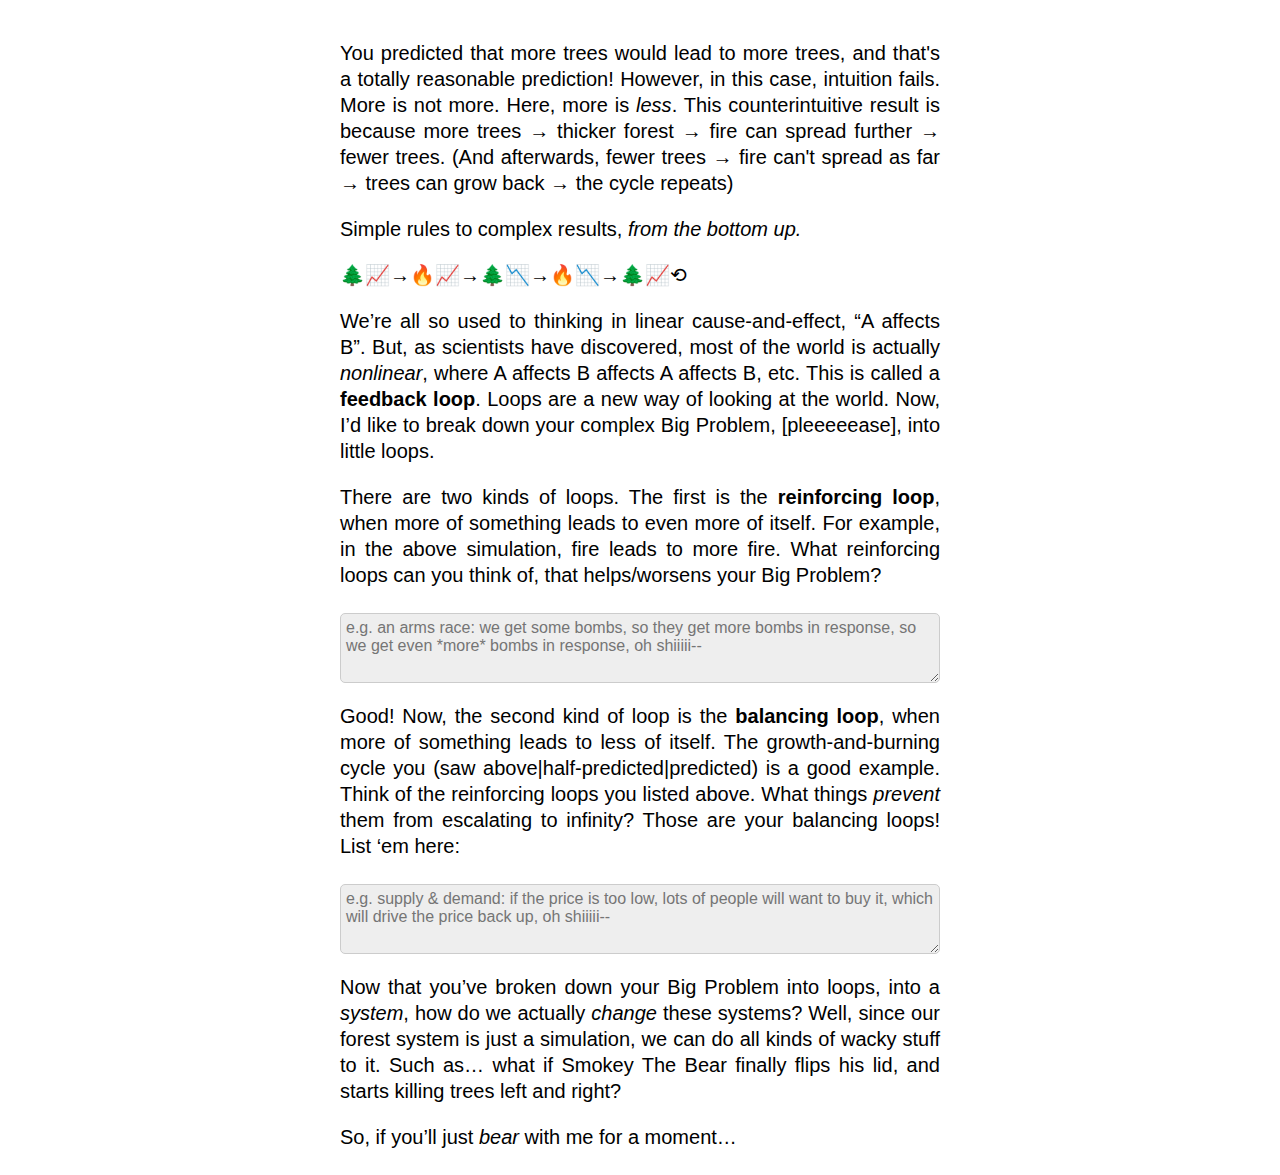
==== commit d561dbae: "shtuff" ====
--- a/index.html
+++ b/index.html
@@ -20,7 +20,7 @@
 <!-- SPLASH SCREEN -->
 <div class="splash" style="background: hsla(72, 87%, 11%, 1);">
 	
-	<iframe src="model?local=splash/intro&controls=no"></iframe>
+	<iframe src="model?local=splash/intro&bg=0&play=0&edit=0"></iframe>
 	<div style="width:100%; height:100%; box-shadow: inset 0 0 200px rgba(0,0,0,1);"></div>
 
 	<div style="font-size: 180px;top: 95px;">
@@ -109,7 +109,7 @@
 	<div id="title">
 		<b>A Forest</b> Where Trees Pop Outta Nowhere
 	</div>
-	<iframe src="model?local=forest/0_growth&save=no"></iframe>
+	<iframe src="model?local=forest/0_growth&play=0&edit=1"></iframe>
 </div>
 
 <div class="words">
@@ -130,18 +130,22 @@
 
 <p>
 Forests are complex systems,
-but I think we can still build up a simple simulation of them.
+but we can still build up a basic simulation of them.
 Step by step, you’ll see
 how simple rules can lead to complex results,
-from the bottom up.
+<!--from the bottom up.-->
 
 <!--sup id="fnref:2" label="emergence">
     <a href="#fn:2" rel="footnote">2</a>
 </sup-->
 
-You'll also discover some counterintuitive stuff about forests,
+<!--You'll also discover some counterintuitive stuff about forests,
 and what they have in common with <i>all complex systems</i>,
-yes, including 
+yes, including -->
+
+and learn what forests
+have in common with <i>all complex systems</i>.
+Yes, including 
 <span name="your_issue" class="reader_output"
 	placeholder="[type in your Big Problem, pleeeeease?]"></span>!
 </p>
@@ -196,7 +200,7 @@
 	<div id="title">
 		<b>A Forest</b> Where Trees Get Born &amp; Get Burn...ed
 	</div>
-	<iframe src="model?local=forest/1_fire&save=no"></iframe>
+	<iframe src="model?local=forest/1_fire&play=1&edit=1"></iframe>
 </div>
 
 <div class="words">
--- a/styles/index.css
+++ b/styles/index.css
@@ -42,7 +42,7 @@
 }
 .splash > iframe{
 	position: absolute;
-	left:-25px;
+	left:-65px;
 	width: 1500px;
 	height: 100%;
 	border: none;
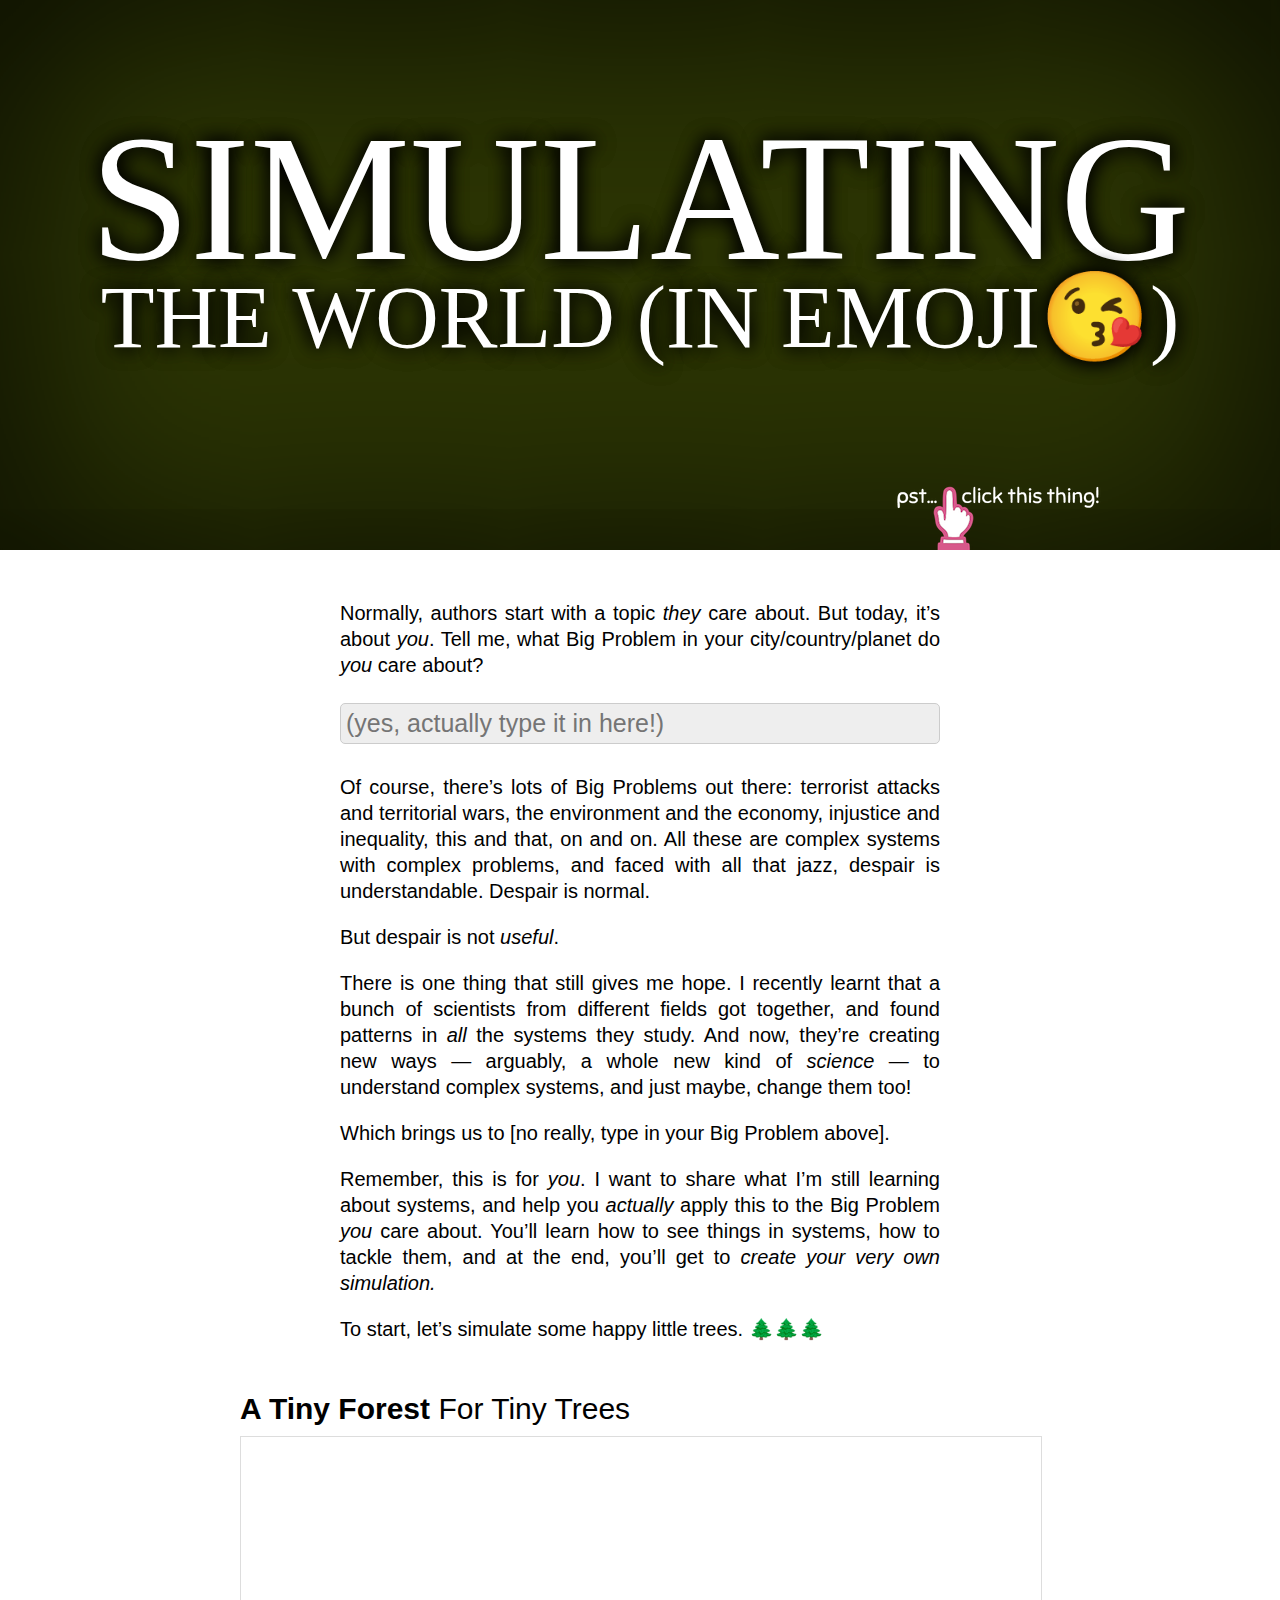
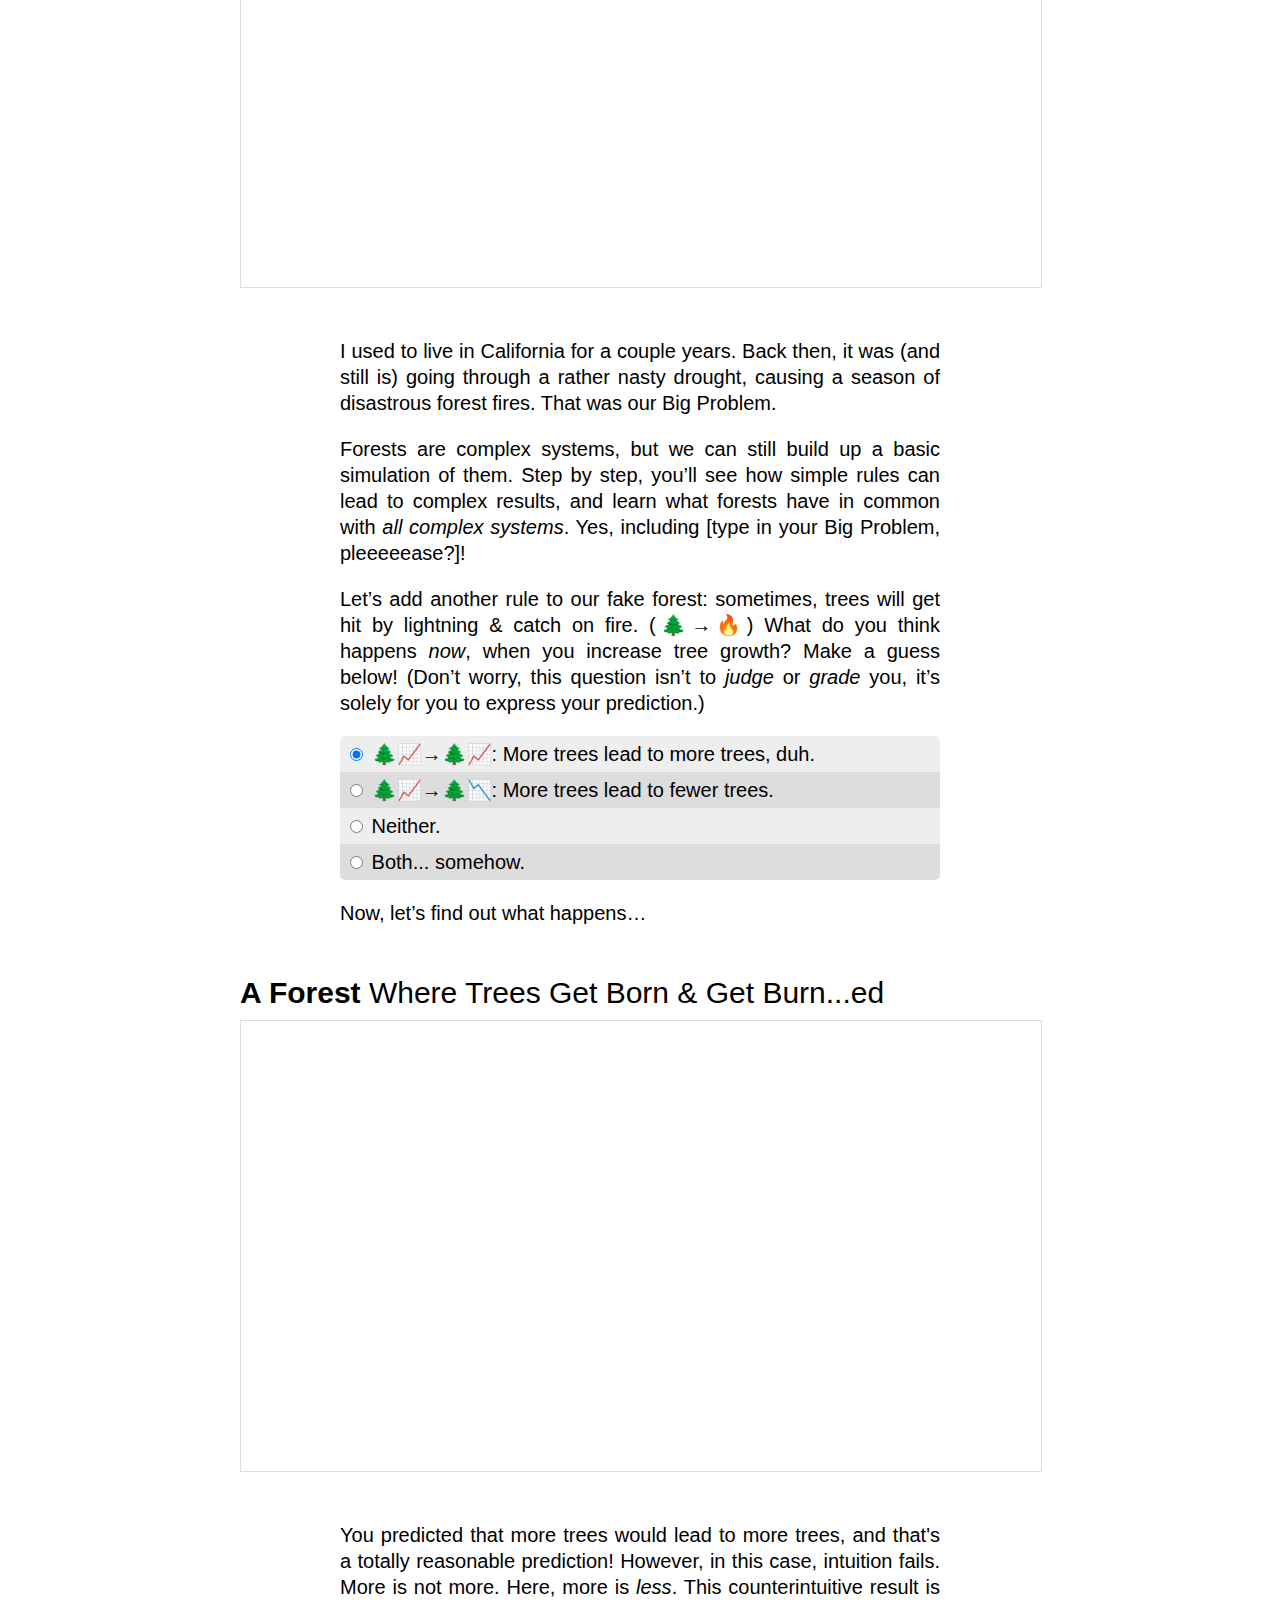
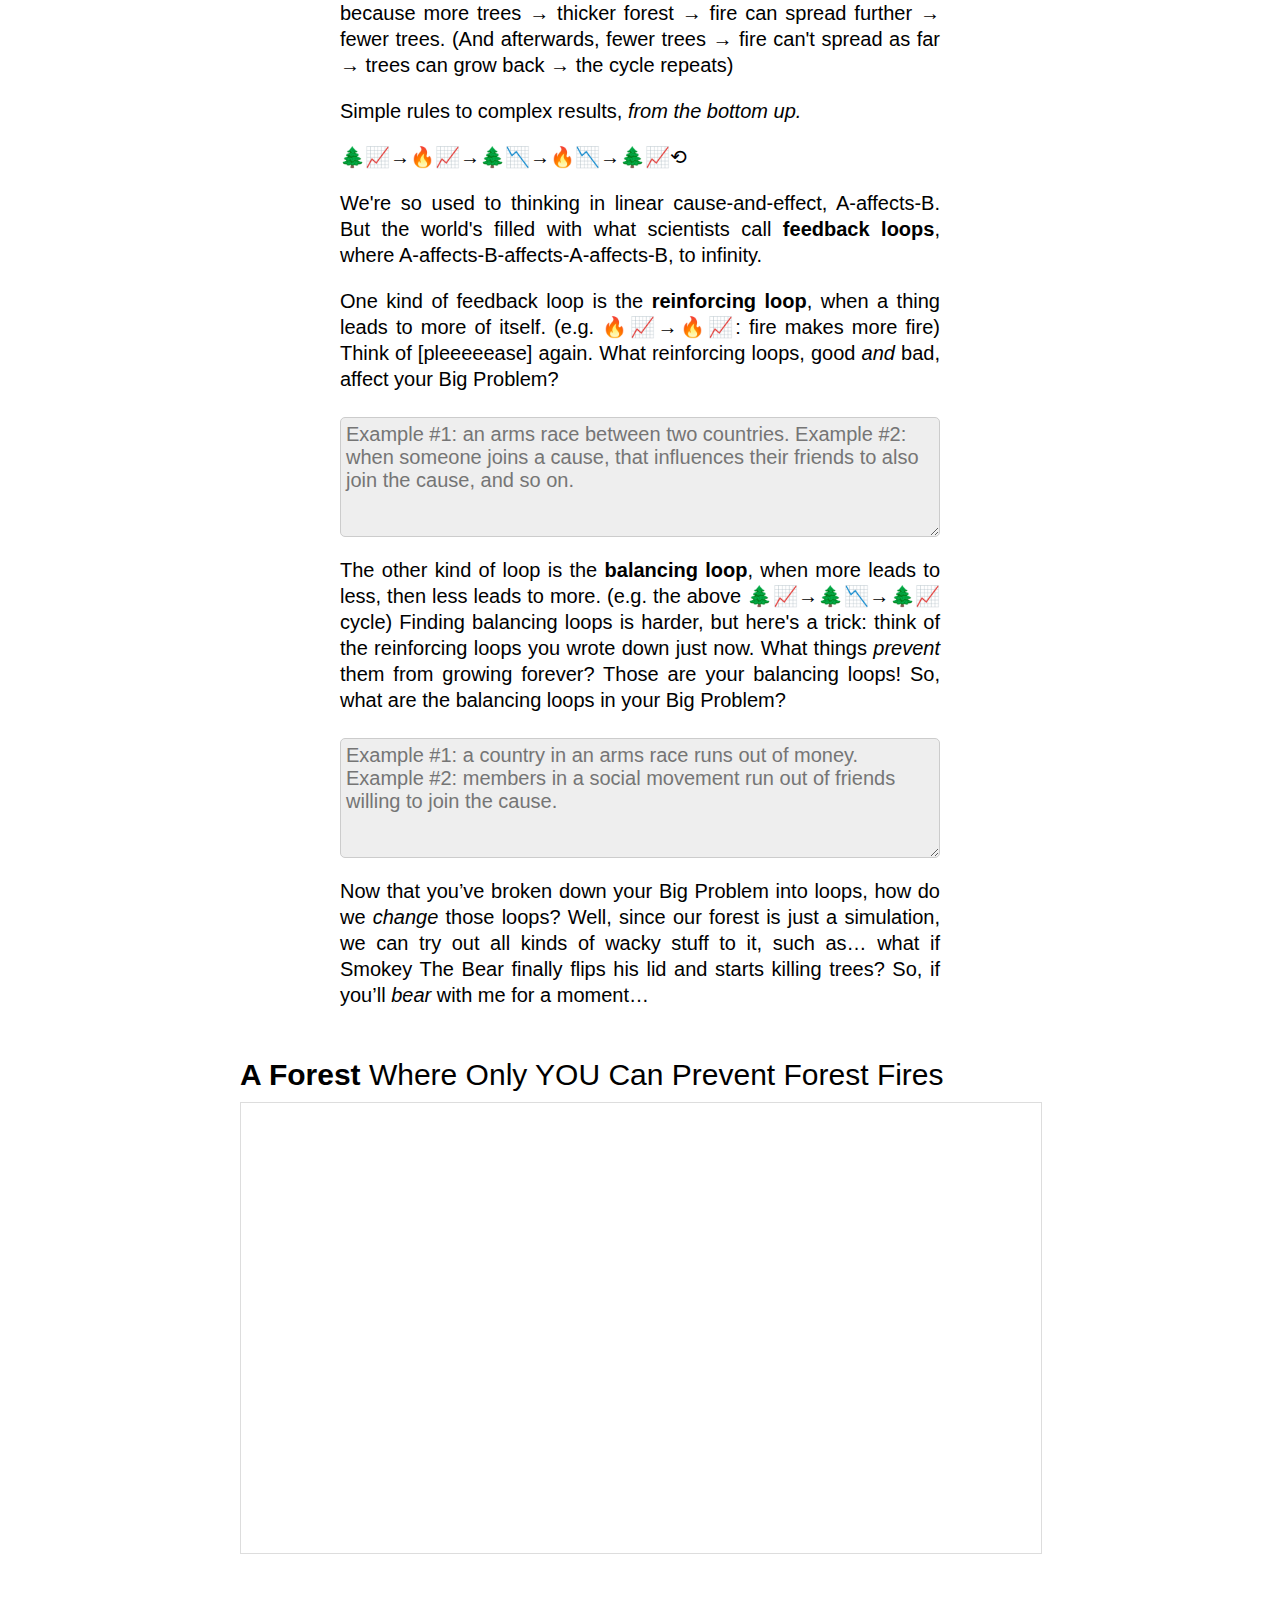
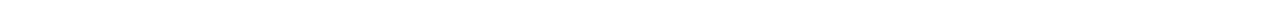
==== commit 24e88c85: "first third better" ====
--- a/index.html
+++ b/index.html
@@ -41,7 +41,7 @@
 <div class="words">
 
 <p>
-Normally, authors start by naming a topic <i>they</i> care about.
+Normally, authors start with a topic <i>they</i> care about.
 But today, it’s about <i>you</i>.
 Tell me, what Big Problem in your city/country/planet
 do <i>you</i> care about?
@@ -53,7 +53,7 @@
 	placeholder="(yes, actually type it in here!)"></input>
 
 <p>
-Of course, there’s <i>lots</i> of Big Problems out there:
+Of course, there’s lots of Big Problems out there:
 terrorist attacks and territorial wars,
 the environment and the economy,
 injustice and inequality,
@@ -88,26 +88,25 @@
 </p>
 
 <p>
-Remember, this post is for <i>you</i>.
+Remember, this is for <i>you</i>.
 I want to share what I’m still learning about systems,
-share that hope,
 and help you <i>actually</i> apply this to
 the Big Problem <i>you</i> care about.
-You’ll learn how to see things as systems,
+You’ll learn how to see things in systems,
 how to tackle them,
 and at the end,
 you’ll get to <i>create your very own simulation.</i>
 </p>
 
 <p>
-And to start, let’s simulate some happy little trees. 🌲🌲🌲
+To start, let’s simulate some happy little trees. 🌲🌲🌲
 </p>
 
 </div>
 
 <div class="example">
 	<div id="title">
-		<b>A Forest</b> Where Trees Pop Outta Nowhere
+		<b>A Tiny Forest</b> For Tiny Trees
 	</div>
 	<iframe src="model?local=forest/0_growth&play=0&edit=1"></iframe>
 </div>
@@ -115,7 +114,6 @@
 <div class="words">
 
 <p>
-A little personal background:
 I used to live in California for a couple years.
 Back then, it was (and still is)
 going through a rather nasty drought,
@@ -151,19 +149,10 @@
 </p>
 
 <p>
-Let’s add two more rules to our fake forest:
-</p>
-
-<p>
-1. &#x2B1C;→🌲: Blank spots grow trees. (original rule)
-<br>
-2. 🌲→🔥: Trees sometimes get hit by lightning & catch on fire.
-<br>
-3. 🔥🌲→🔥🔥: Any tree next to a fire also catches on fire.
-</p>
-
-<p>
-What do you think happens now, when you increase tree growth?
+Let’s add another rule to our fake forest:
+sometimes, trees will get hit by lightning &amp; catch on fire.
+(🌲→🔥)
+What do you think happens <i>now</i>, when you increase tree growth?
 Make a guess below!
 (Don’t worry, this question isn’t to <i>judge</i> or <i>grade</i> you,
 it’s solely for you to express your prediction.)
@@ -296,70 +285,72 @@
 </p>
 
 <p>
-We’re all so used to thinking in linear cause-and-effect,
-“A affects B”. But, as scientists have discovered,
-most of the world is actually <i>nonlinear</i>,
+We're so used to thinking in linear cause-and-effect, A-affects-B.
+But the world's filled with what scientists call <b>feedback loops</b>,
+where A-affects-B-affects-A-affects-B, to infinity.
+
+<!--most of the world is actually <i>nonlinear</i>,
 where A affects B affects A affects B, etc.
 This is called a <b>feedback loop</b>.
 Loops are a new way of looking at the world.
 Now, I’d like to break down your complex Big Problem,
 <span name="your_issue" class="reader_output"
 	placeholder="[pleeeeease]"></span>,
-into little loops.
-</p>
-
-<p>
-There are two kinds of loops.
-The first is the <b>reinforcing loop</b>,
-when more of something leads to even more of itself.
-For example, in the above simulation,
-fire leads to more fire.
-What reinforcing loops can you think of,
-that helps/worsens your Big Problem?
-</p>
-
-<textarea style="font-size:16px; height:70px;"
+into little loops.-->
+</p>
+
+<p>
+One kind of feedback loop is the <b>reinforcing loop</b>,
+when a thing leads to more of itself.
+(e.g. 🔥📈→🔥📈: fire makes more fire)
+Think of <span name="your_issue" class="reader_output"
+	placeholder="[pleeeeease]"></span> again.
+What reinforcing loops, good <i>and</i> bad, affect your Big Problem?
+</p>
+
+<textarea style="height:120px;"
 	name="reinforcing_loop" class="reader_input"
-	placeholder="e.g. an arms race: we get some bombs, so they get more bombs in response, so we get even *more* bombs in response, oh shiiiii--"></textarea>
-
-<p>
-Good! Now, the second kind of loop is the <b>balancing loop</b>,
-when more of something leads to less of itself.
-The growth-and-burning cycle you (saw above|half-predicted|predicted) is a good example.
-Think of the reinforcing loops you listed above.
-What things <i>prevent</i> them from escalating to infinity?
-Those are your balancing loops! List ‘em here:
-</p>
-
-<textarea style="font-size:16px; height:70px;"
+	placeholder="Example #1: an arms race between two countries. Example #2: when someone joins a cause, that influences their friends to also join the cause, and so on."></textarea>
+
+<p>
+The other kind of loop is the <b>balancing loop</b>,
+when more leads to less,
+then less leads to more.
+(e.g. the above 🌲📈→🌲📉→🌲📈 cycle)
+Finding balancing loops is harder,
+but here's a trick:
+think of the reinforcing loops you wrote down just now.
+What things <i>prevent</i> them from growing forever?
+Those are your balancing loops!
+So, what are the balancing loops in your Big Problem?
+</p>
+
+<textarea style="height:120px;"
 	name="balancing_loop" class="reader_input"
-	placeholder="e.g. supply & demand: if the price is too low, lots of people will want to buy it, which will drive the price back up, oh shiiiii--"></textarea>
+	placeholder="Example #1: a country in an arms race runs out of money. Example #2: members in a social movement run out of friends willing to join the cause."></textarea>
 
 <p>
 Now that you’ve broken down your Big Problem into loops,
-into a <i>system</i>, how do we actually <i>change</i> these systems?
-Well, since our forest system is just a simulation,
-we can do all kinds of wacky stuff to it.
-Such as… what if Smokey The Bear finally flips his lid,
-and starts killing trees left and right?
-</p>
-
-<p>
-So, if you’ll just <i>bear</i> with me for a moment…
-</p>
-
-</div>
-
-<!--
+how do we <i>change</i> those loops?
+Well, since our forest is just a simulation,
+we can try out all kinds of wacky stuff to it,
+such as… what if Smokey The Bear finally flips his lid
+and starts killing trees?
+So, if you’ll <i>bear</i> with me for a moment…
+</p>
+
+</div>
 
 <div class="example">
 	<div id="title">
 		<b>A Forest</b> Where Only YOU Can Prevent Forest Fires
 	</div>
-	<iframe src="model?local=forest/2_bears&save=no"></iframe>
-</div>
-
-<div class="words">
+	<iframe src="model?local=forest/2_bears&play=1&edit=1"></iframe>
+</div>
+
+<div class="words">
+
+<!--
 
 <p>
 Yup.
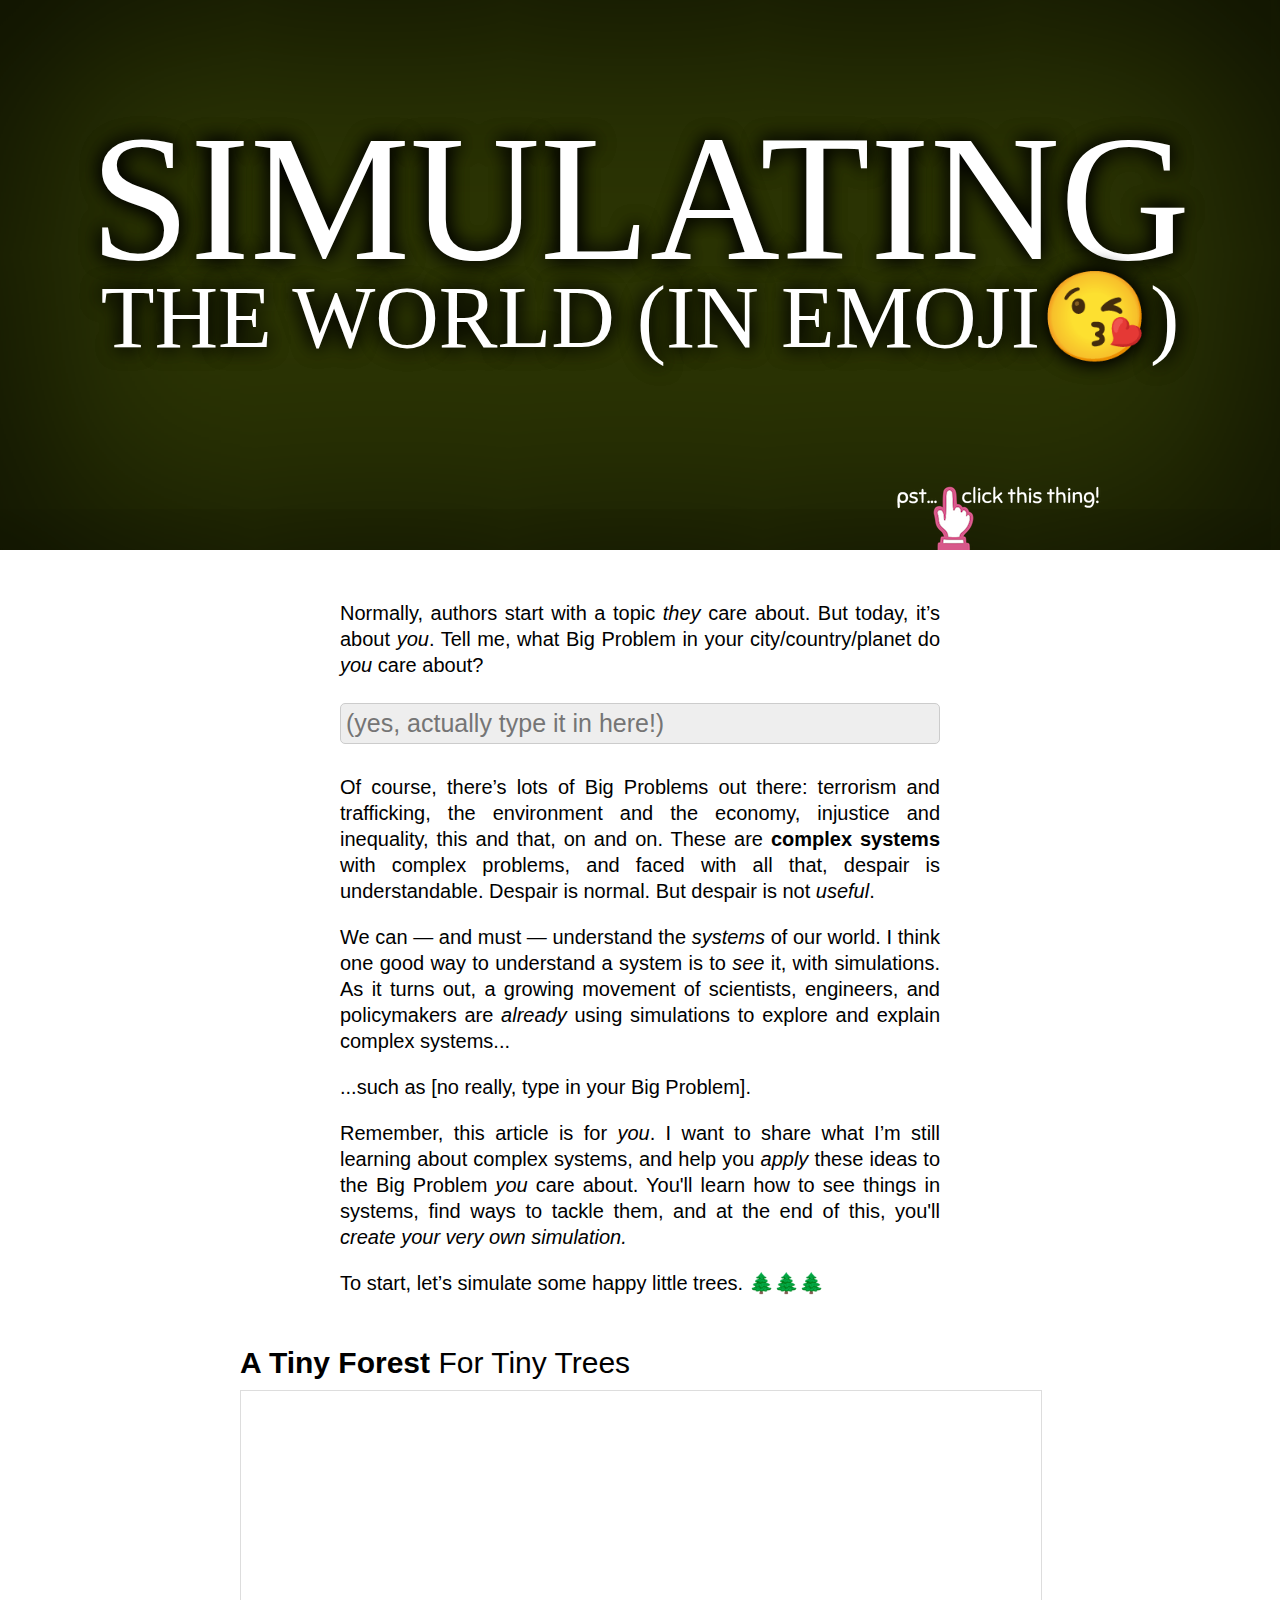
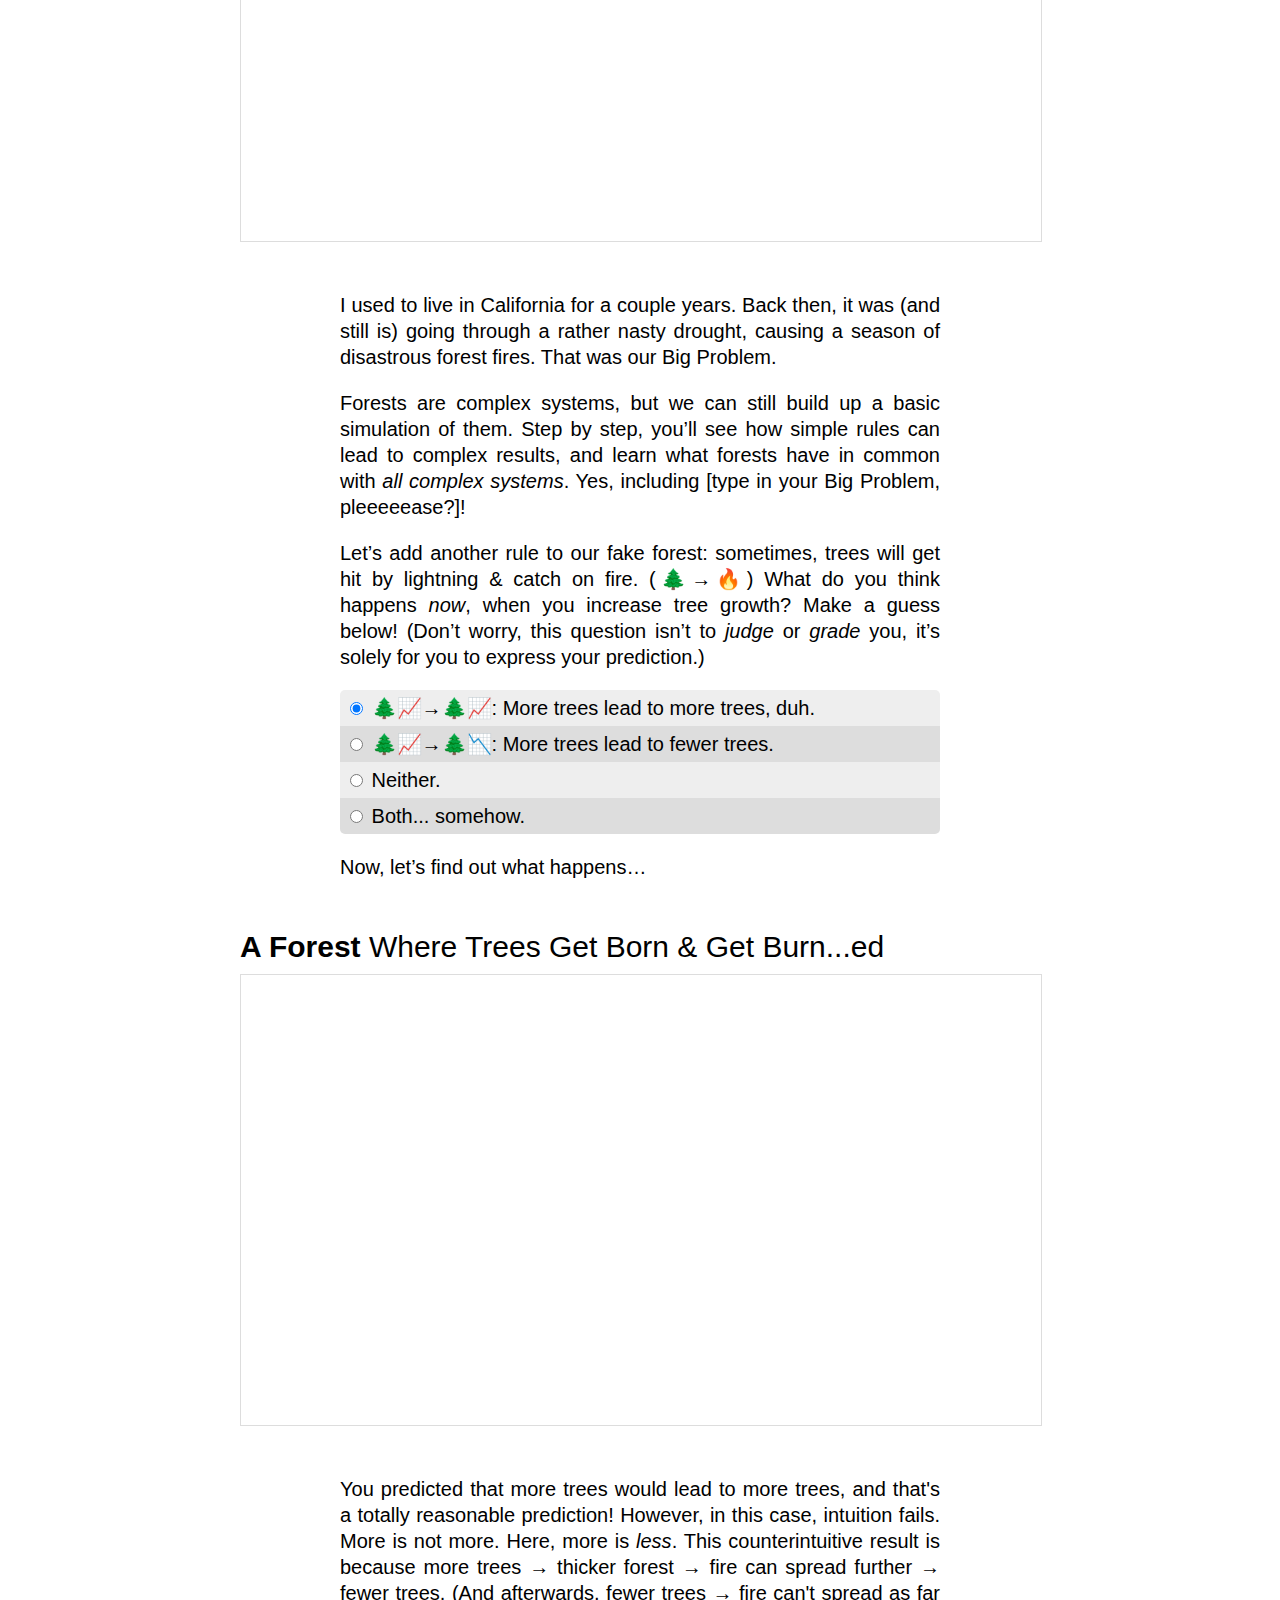
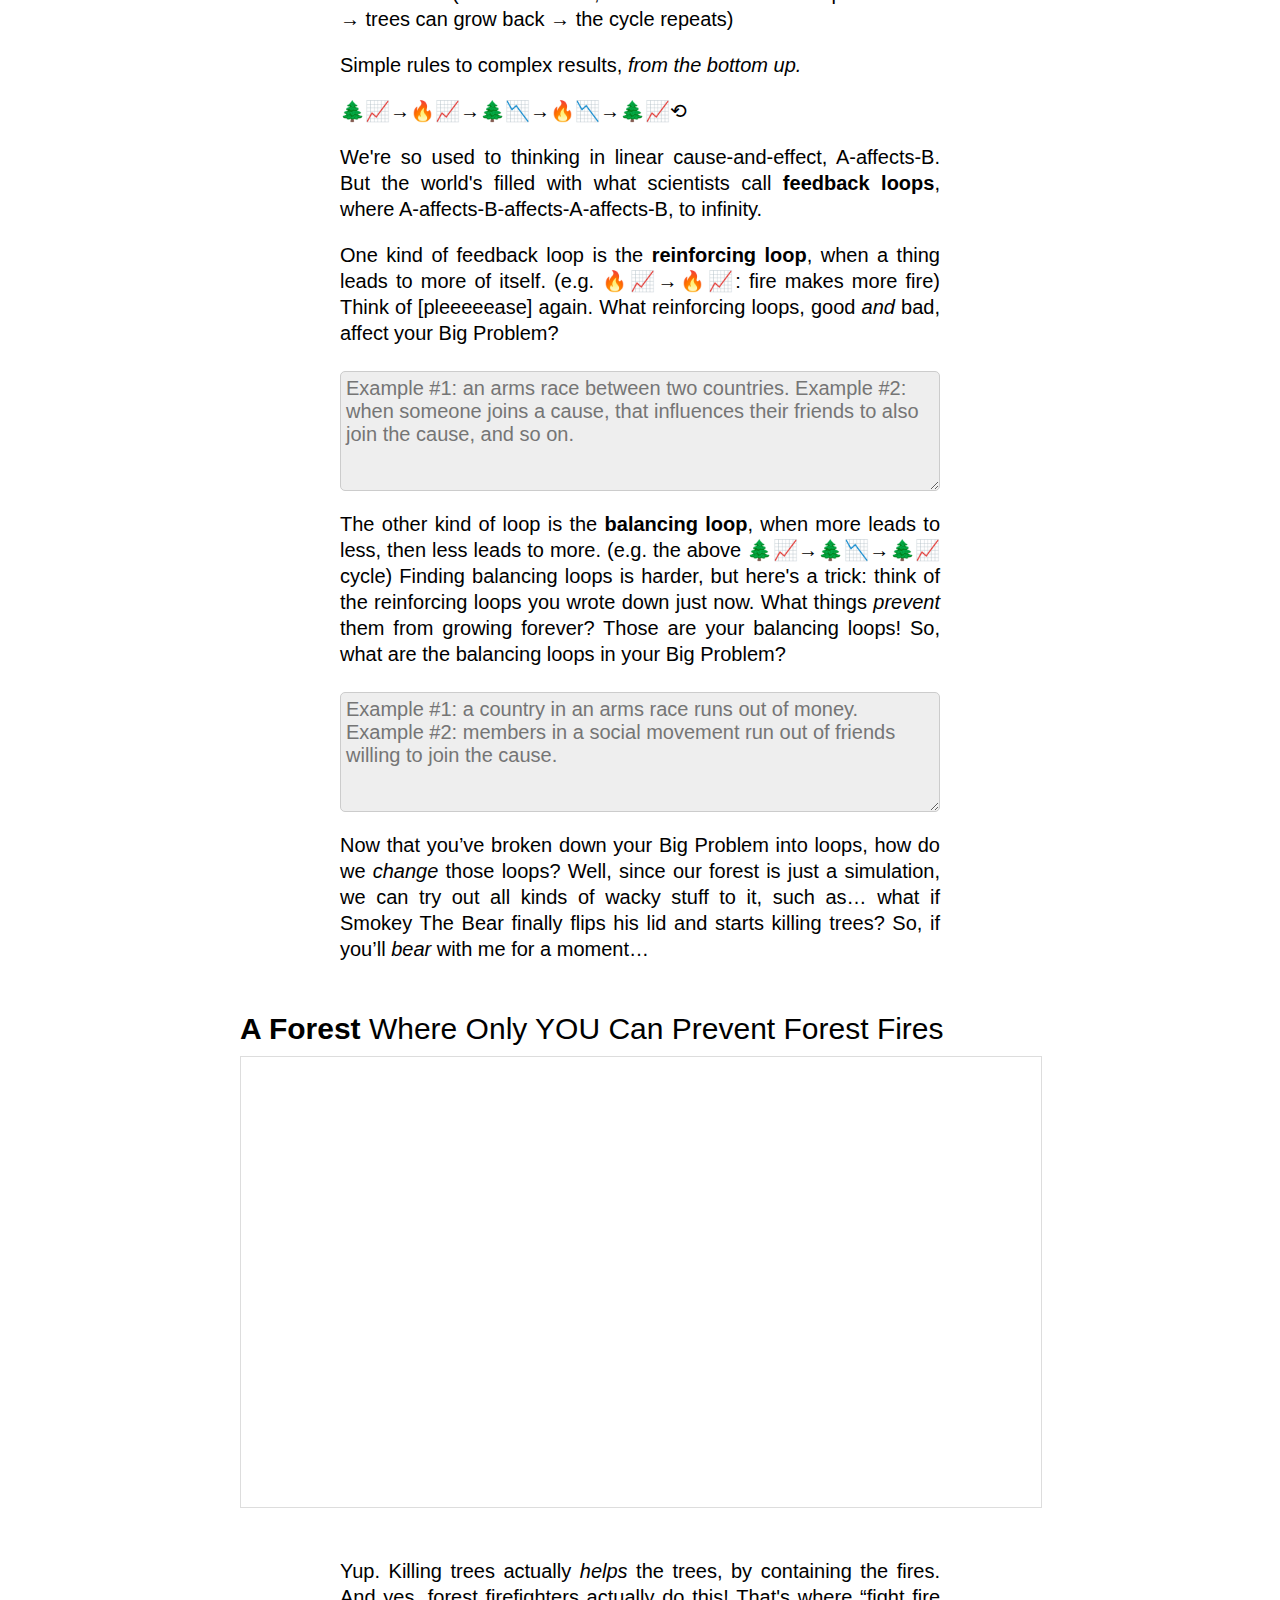
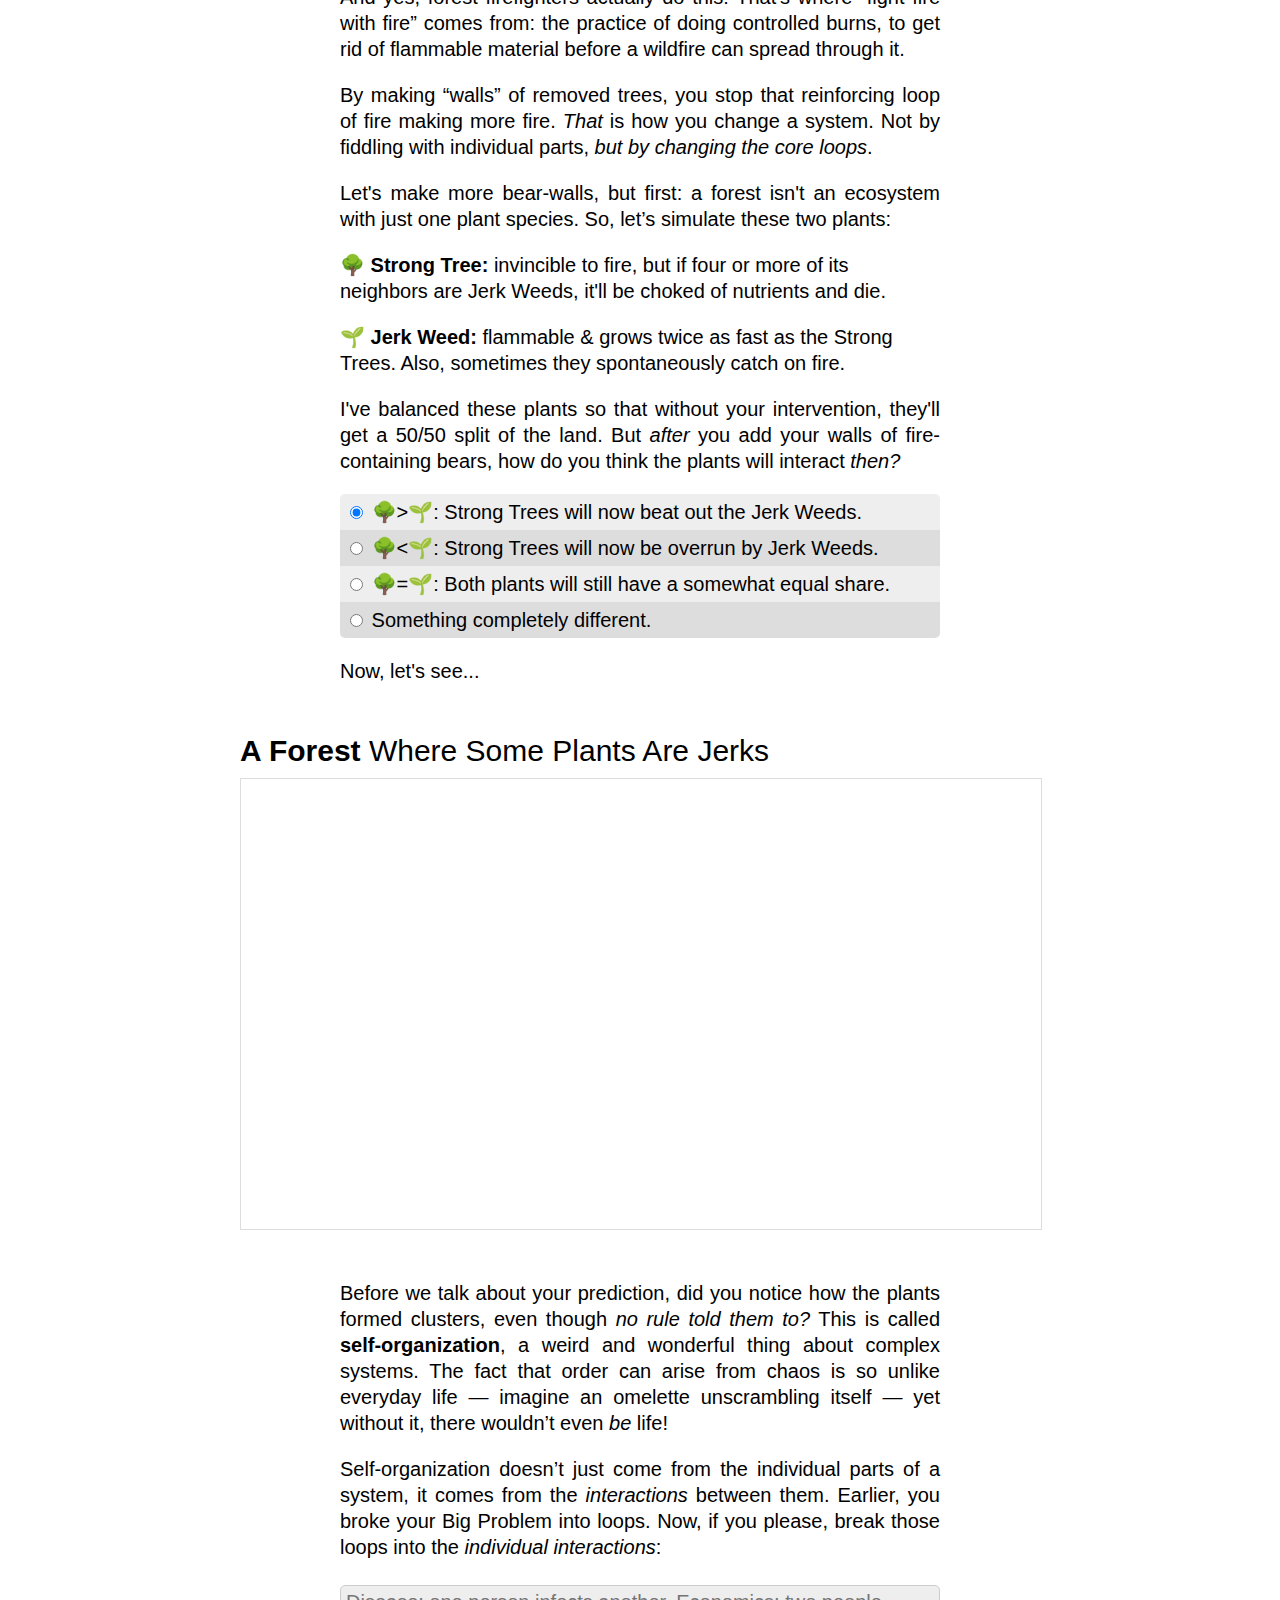
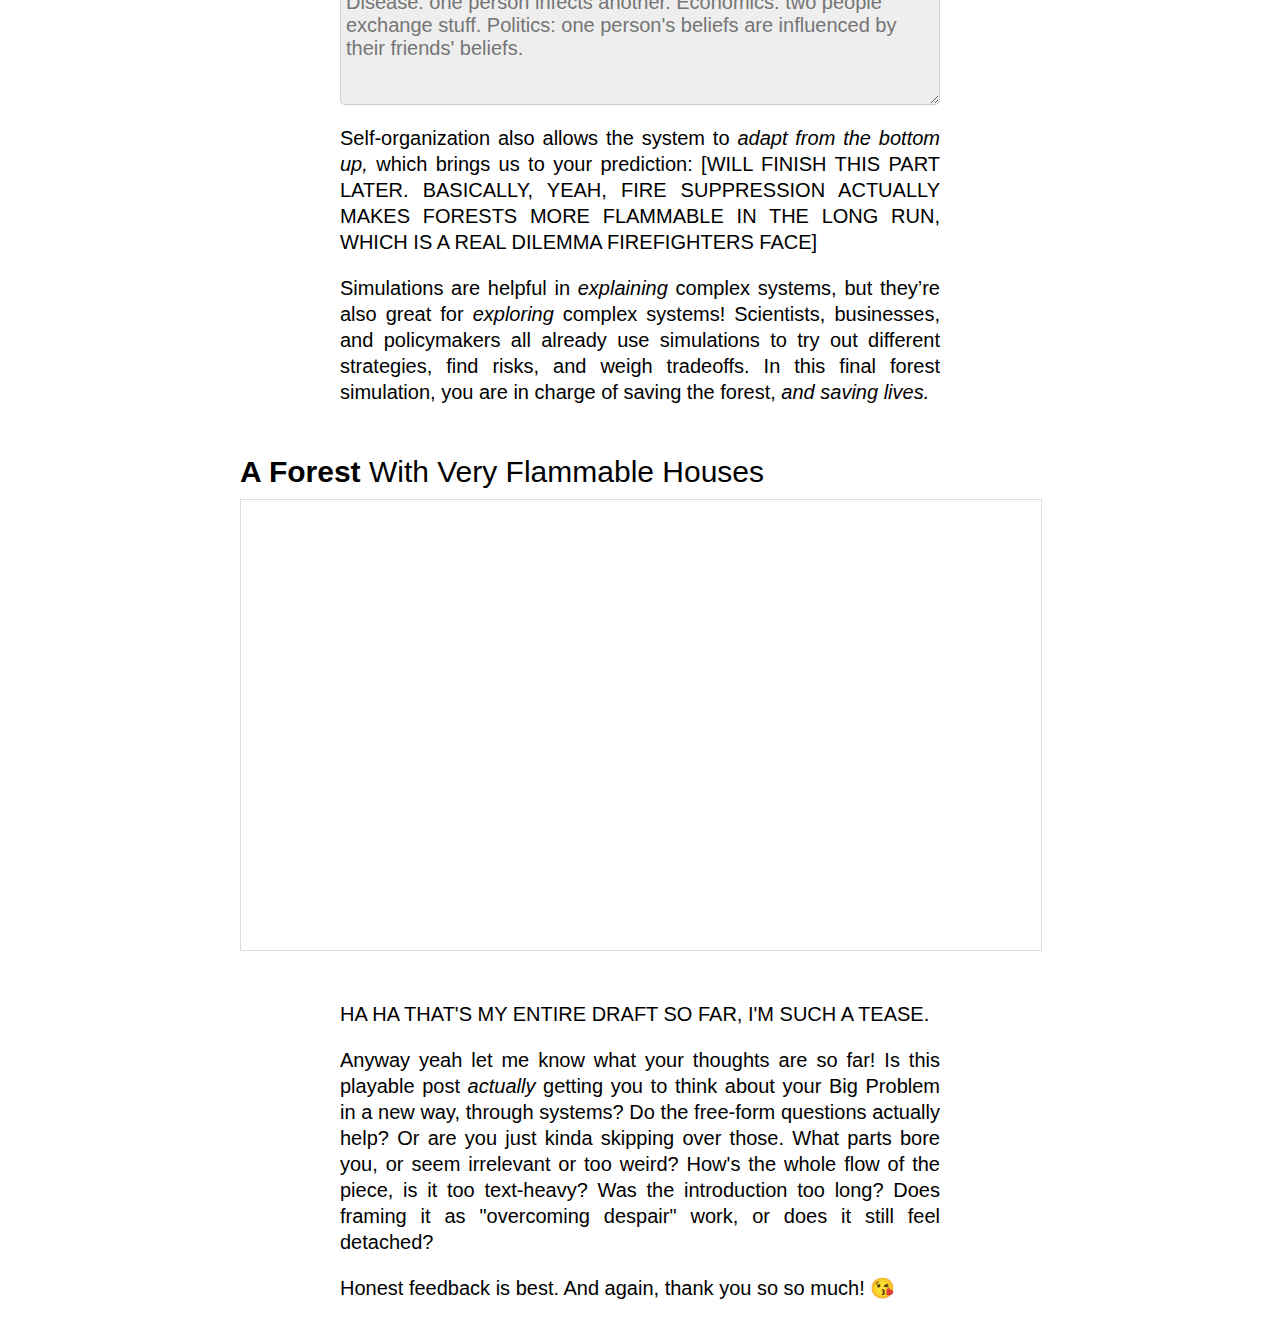
==== commit adaff427: "lil fixes for draft 2" ====
--- a/index.html
+++ b/index.html
@@ -54,21 +54,48 @@
 
 <p>
 Of course, there’s lots of Big Problems out there:
-terrorist attacks and territorial wars,
+terrorism and trafficking,
 the environment and the economy,
 injustice and inequality,
 this and that, on and on.
-All these are complex systems with complex problems,
-and faced with all that jazz,
+These are <b>complex systems</b> with complex problems,
+and faced with all that,
 despair is understandable.
 Despair is normal.
-</p>
-
-<p>
 But despair is not <i>useful</i>.
 </p>
 
 <p>
+We can &mdash; and must &mdash; understand the <i>systems</i> of our world.
+I think one good way to understand a system is to <i>see</i> it,
+with simulations.
+As it turns out,
+a growing movement of scientists, engineers, and policymakers
+are <i>already</i> using simulations to explore and explain
+complex systems...
+</p>
+
+<p>...such as
+<span name="your_issue" class="reader_output"
+	placeholder="[no really, type in your Big Problem]"></span>.
+</p>
+
+<p>
+Remember, this article is for <i>you</i>.
+I want to share what I’m still learning about complex systems,
+and help you <i>apply</i> these ideas to
+the Big Problem <i>you</i> care about.
+You'll learn how to see things in systems,
+find ways to tackle them,
+and at the end of this,
+you'll <i>create your very own simulation.</i>
+</p>
+
+<p>
+To start, let’s simulate some happy little trees. 🌲🌲🌲
+</p>
+
+<!--p>
 There is one thing that still gives me hope.
 I recently learnt that a bunch of scientists
 from different fields got together,
@@ -79,28 +106,7 @@
 &mdash;
 to understand complex systems,
 and just maybe, change them too!
-</p>
-
-<p>
-Which brings us to
-<span name="your_issue" class="reader_output"
-	placeholder="[no really, type in your Big Problem above]"></span>.
-</p>
-
-<p>
-Remember, this is for <i>you</i>.
-I want to share what I’m still learning about systems,
-and help you <i>actually</i> apply this to
-the Big Problem <i>you</i> care about.
-You’ll learn how to see things in systems,
-how to tackle them,
-and at the end,
-you’ll get to <i>create your very own simulation.</i>
-</p>
-
-<p>
-To start, let’s simulate some happy little trees. 🌲🌲🌲
-</p>
+</p-->
 
 </div>
 
@@ -350,68 +356,60 @@
 
 <div class="words">
 
-<!--
-
-<p>
-Yup.
-You made a forest thicker...
-by deliberately killing trees.
-This is because by removing trees,
-you break the reinforcing loop of
-fire catching its neighbors on fire.
-<i>That's</i> how you change a system.
-Not by fiddling with numbers,
-but <i>changing the feedback loops</i>.
-</p>
-
-<p>
-Okay. At this point, you might be thinking I'm full of 💩.
-It's not like forest firefighters
-go out and kill trees,
-except... that's exactly what they do!
-If you've ever heard the phrase
-“fight fire with fire”,
-that comes from the practice of
-doing controlled burns,
-to get rid of flammable material
-before a wildfire can spread through it.
-</p>
-
-<p>
-Let's kill some trees again.
-But first &mdash;
-a forest wouldn't be an ecosystem with just one plant type.
-So, let's have two species:
-</p>
-
-<p>
+<p>
+Yup. Killing trees actually <i>helps</i> the trees,
+by containing the fires.
+And yes, forest firefighters actually do this!
+That's where “fight fire with fire” comes from:
+the practice of doing controlled burns,
+to get rid of flammable material before a wildfire can spread through it.
+</p>
+
+<p>
+By making “walls” of removed trees,
+you stop that reinforcing loop of fire making more fire.
+<i>That</i> is how you change a system.
+Not by fiddling with individual parts,
+<i>but by changing the core loops</i>. 
+</p>
+
+<p>
+Let's make more bear-walls, but first:
+a forest isn't an ecosystem with just one plant species.
+So, let’s simulate these two plants:
+</p>
+
+<p style="text-align:left">
 🌳 <b>Strong Tree:</b>
 invincible to fire, but if four or more of its neighbors are Jerk Weeds,
 it'll be choked of nutrients and die.
 </p>
 
-<p>
+<p style="text-align:left">
 🌱 <b>Jerk Weed:</b>
-flammable &amp; grows twice as fast as Strong Trees.
-</p>
-
-<p>
-First, make a prediction.
-<i>Without</i> your walls of fire-containing bears, how will the plants interact?
-</p>
-
-<form name="predict_species_1" class="reader_choice">
+flammable &amp; grows twice as fast as the Strong Trees.
+Also, sometimes they spontaneously catch on fire.
+</p>
+
+<p>
+I've balanced these plants so that without your intervention,
+they'll get a 50/50 split of the land.
+But <i>after</i> you add your walls of fire-containing bears,
+how do you think the plants will interact <i>then?</i>
+</p>
+
+<form name="predict_species_2" class="reader_choice">
 <label>
 	<input type="radio" name="prediction" value="tree" checked>
-	🌳&gt;🌱: Strong Trees will beat out the Jerk Weeds.
+	🌳&gt;🌱: Strong Trees will now beat out the Jerk Weeds.
 </label>
 <label>
 	<input type="radio" name="prediction" value="weed">
-	🌳&lt;🌱: Strong Trees will be overrun by Jerk Weeds.
+	🌳&lt;🌱: Strong Trees will now be overrun by Jerk Weeds.
 </label>
 <label>
 	<input type="radio" name="prediction" value="same">
-	🌳=🌱: Strong Trees and Jerk Weeds will be somewhat equal.
+	🌳=🌱: Both plants will still have a somewhat equal share.
 </label>
 <label>
 	<input type="radio" name="prediction" value="what">
@@ -420,31 +418,7 @@
 </form>
 
 <p>
-Then <i>with</i> your fire protections,
-how will the plants interact now?
-</p>
-
-<form name="predict_species_2" class="reader_choice">
-<label>
-	<input type="radio" name="prediction" value="tree" checked>
-	🌳&gt;🌱: Strong Trees will beat out the Jerk Weeds.
-</label>
-<label>
-	<input type="radio" name="prediction" value="weed">
-	🌳&lt;🌱: Strong Trees will be overrun by Jerk Weeds.
-</label>
-<label>
-	<input type="radio" name="prediction" value="same">
-	🌳=🌱: Strong Trees and Jerk Weeds will be somewhat equal.
-</label>
-<label>
-	<input type="radio" name="prediction" value="what">
-	Something completely different.
-</label>
-</form>
-
-<p>
-And here we go again...
+Now, let's see...
 </p>
 
 </div>
@@ -453,25 +427,88 @@
 	<div id="title">
 		<b>A Forest</b> Where Some Plants Are Jerks
 	</div>
-	<iframe src="model?local=forest/3_plants&save=no"></iframe>
+	<iframe src="model?local=forest/3_plants&play=2&edit=1"></iframe>
 </div>
 
 <div class="words">
 
 <p>
+Before we talk about your prediction,
+did you notice how the plants formed clusters,
+even though <i>no rule told them to?</i>
+This is called <b>self-organization</b>,
+a weird and wonderful thing about complex systems.
+The fact that order can arise from chaos is so unlike everyday life
+—
+imagine an omelette unscrambling itself
+—
+yet without it, there wouldn’t even <i>be</i> life!
+</p>
+
+<p>
+Self-organization doesn’t just come from the individual parts of a system,
+it comes from the <i>interactions</i> between them.
+Earlier, you broke your Big Problem into loops.
+Now, if you please,
+break those loops into the <i>individual interactions</i>:
+</p>
+
+<p>
+<textarea style="height:120px;"
+	name="interactions" class="reader_input"
+	placeholder="Disease: one person infects another. Economics: two people exchange stuff. Politics: one person's beliefs are influenced by their friends' beliefs."></textarea>
+</p>
+
+<p>
+Self-organization also allows the system to <i>adapt from the bottom up,</i>
+which brings us to your prediction:
+[WILL FINISH THIS PART LATER.
+BASICALLY, YEAH, FIRE SUPPRESSION ACTUALLY MAKES FORESTS
+MORE FLAMMABLE IN THE LONG RUN, WHICH IS A REAL DILEMMA
+FIREFIGHTERS FACE]
+<!--
+(BLAH BLAH BLAH)
+[fire suppression made the forest more flammable]
+This is an <i>actual</i> dilemma firefighters are still facing,
+more on this later.-->
+</p>
+
+<p>
+Simulations are helpful in <i>explaining</i> complex systems,
+but they’re also great for <i>exploring</i> complex systems!
+Scientists, businesses, and policymakers all already use
+simulations to try out different strategies,
+find risks, and weigh tradeoffs.
+In this final forest simulation,
+you are in charge of saving the forest, <i>and saving lives.</i>
+</p>
+
+</div>
+
+<div class="example">
+	<div id="title">
+		<b>A Forest</b> With Very Flammable Houses
+	</div>
+	<iframe src="model?local=forest/4_houses&play=2&edit=1"></iframe>
+</div>
+
+<div class="words">
+
+<p>
 HA HA THAT'S MY ENTIRE DRAFT SO FAR, I'M SUCH A TEASE.
 </p>
 
 <p>
 Anyway yeah let me know what your thoughts are so far!
-Is this playable post <i>actually</i> getting you to think about
-<span name="your_issue" class="reader_output"
-	placeholder="<b>[why must you hurt me in this way]</b>"></span>
+Is this playable post <i>actually</i>
+getting you to think about your Big Problem
 in a new way, through systems?
+Do the free-form questions actually help?
 Or are you just kinda skipping over those.
 What parts bore you, or seem irrelevant or too weird?
 How's the whole flow of the piece, is it too text-heavy?
 Was the introduction too long?
+Does framing it as "overcoming despair" work, or does it still feel detached?
 </p>
 
 <p>
@@ -481,89 +518,6 @@
 
 </div>
 
--->
-
-<!--
-
-<p>
-[your prediction for WITHOUT you]
-<br>
-Simulations to do what the human head can't.
-</p>
-
-<p>
-[word: SELF-ORGANIZATION. From the bottom up. Schools of fish, etc.]
-</p>
-
-<p>
-[your prediction for WITH you]
-<br>
-THIS IS AN ACTUAL PROBLEM FOREST FIREFIGHTERS FACE.
-<br>
-Tradeoffs in policy, through simulation and modeling.
-</p>
-
-<p>
-[So far, just playing WITHIN Sim, now play WITH sim. 
-We're getting close to you being able to MAKE YOUR OWN SIM OF _X_.
-Get practice creating solutions,
-and understanding what loops you'd be breaking,
-or changing, how it ripples through the system.]
-</p>
-
-</div>
-
-<div class="example">
-	<div id="title">
-		<b>A Forest</b> Where Someone Put You In Charge, Good Luck
-	</div>
-	<iframe src="mode?local=forest&save=no"></iframe>
-</div>
-
-<div class="words">
-
-<p>
-meow
-</p>
-
-<p>
-meow
-</p>
-
-</div>
-
-<!-- DIVERSE EXAMPLES ->
-<div class="example">
-	<iframe src="mode?local=forest&save=no"></iframe>
-</div>
-
-<div class="words">
-
-<p>
-meow
-</p>
-
-<p>
-meow
-</p>
-
-<!-- THE BIG DAMN SANDBOX ->
-<div class="example">
-	<iframe src="mode?local=forest&save=no"></iframe>
-</div>
-
-<div class="words">
-
-<p>
-meow
-</p>
-
-<p>
-meow
-</p>
-
-
-</div>
 
 <!--
 
